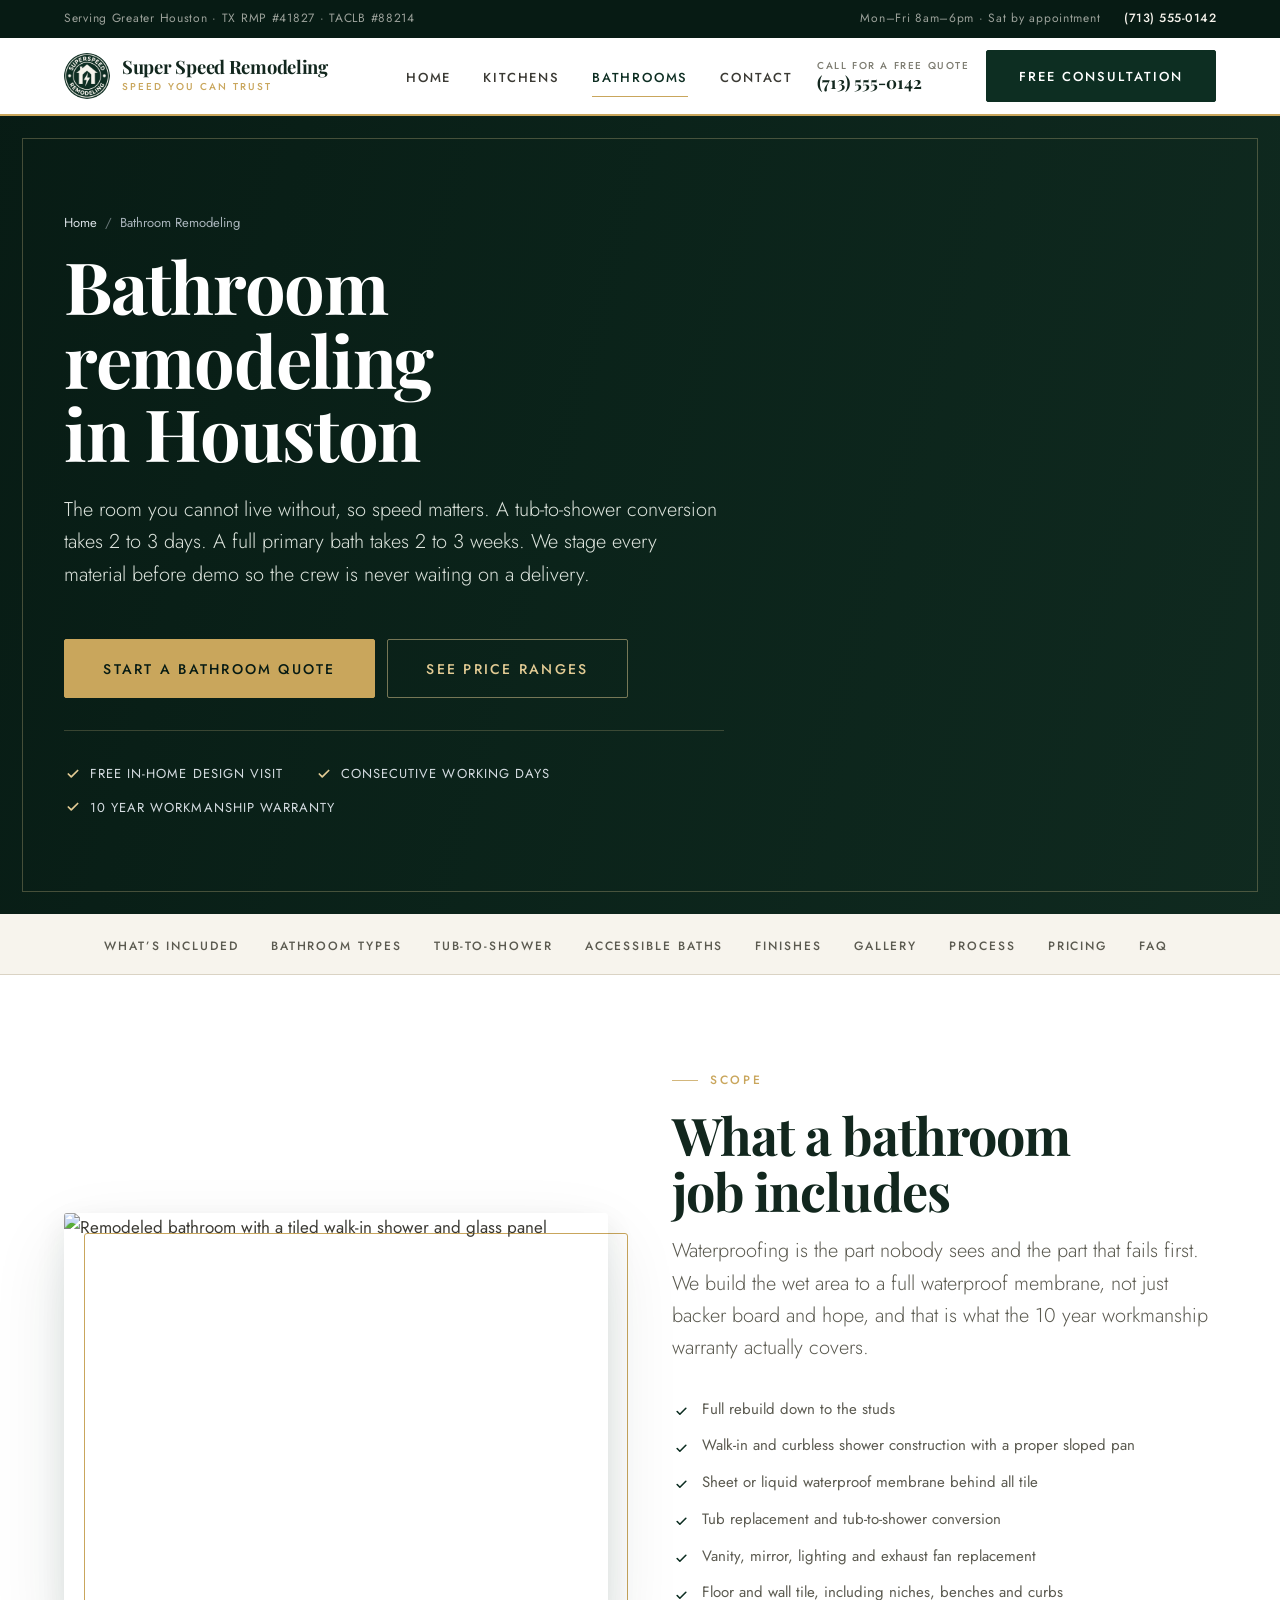
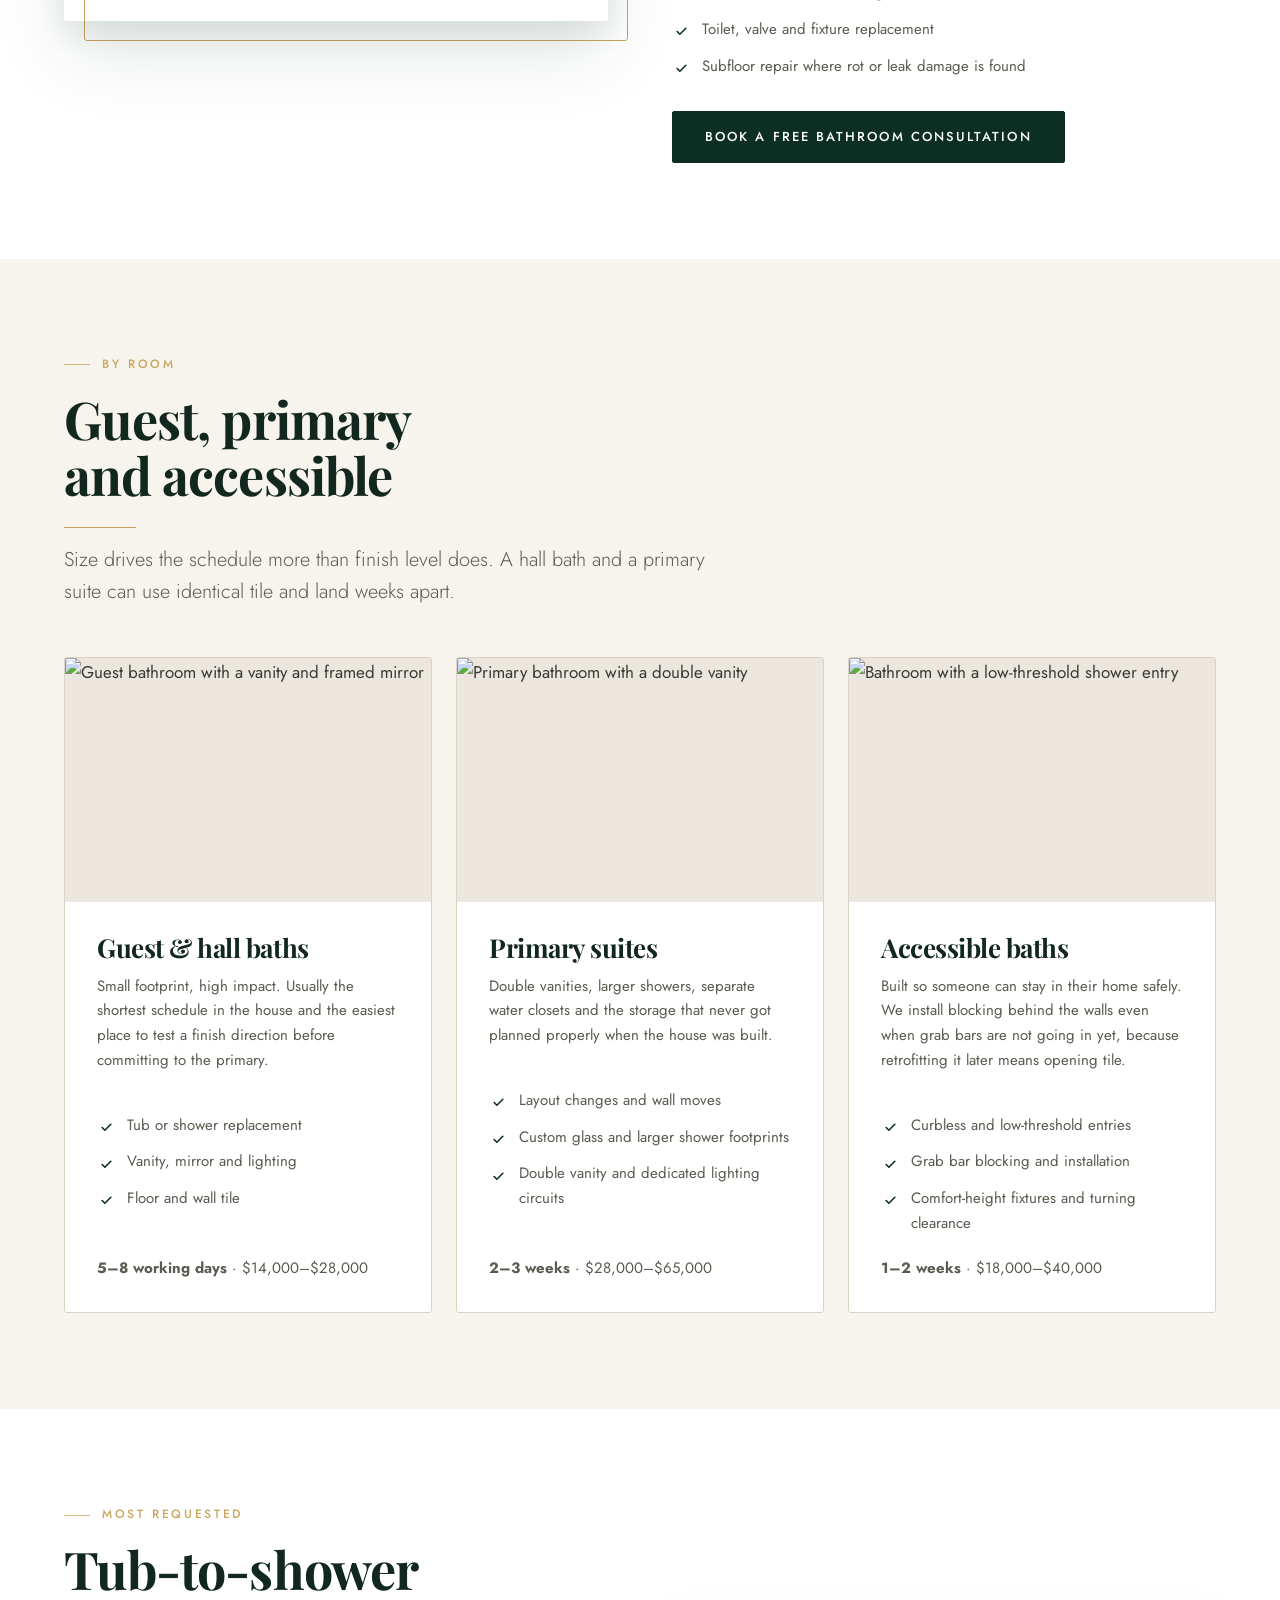
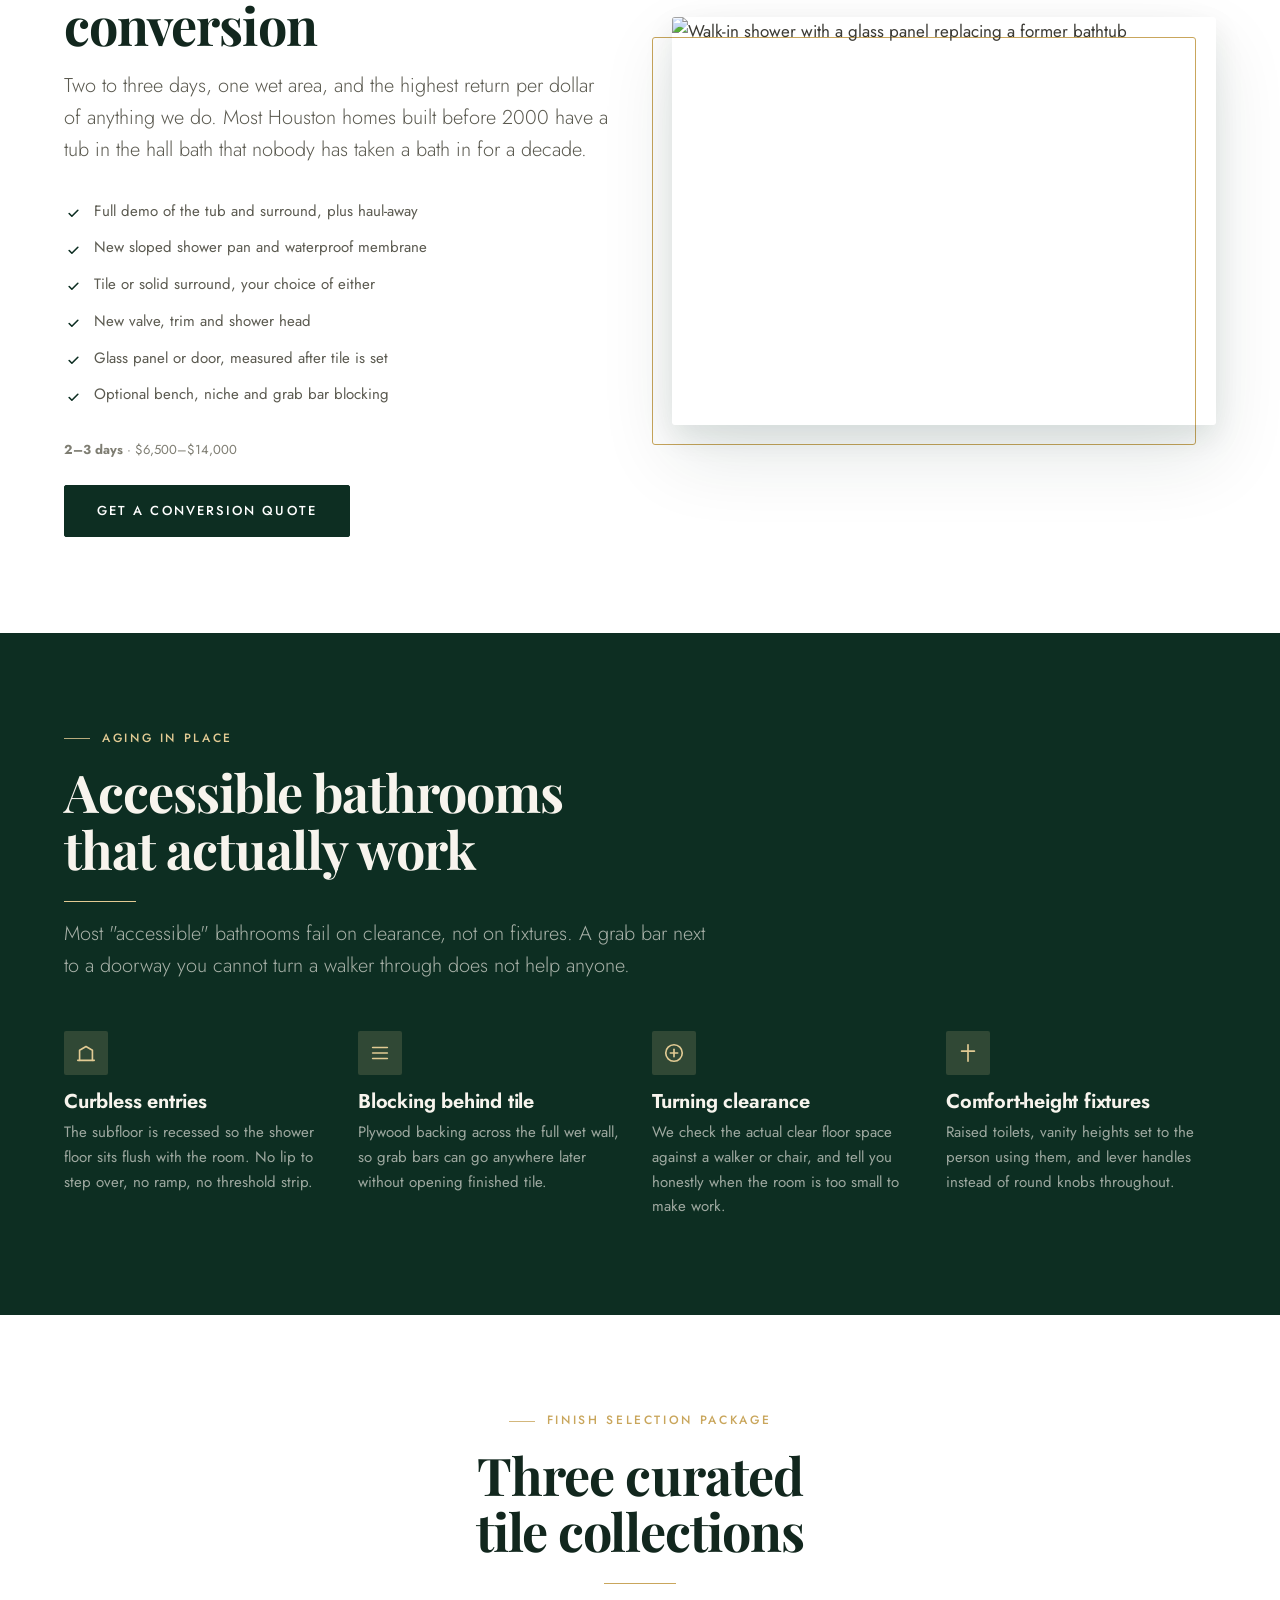
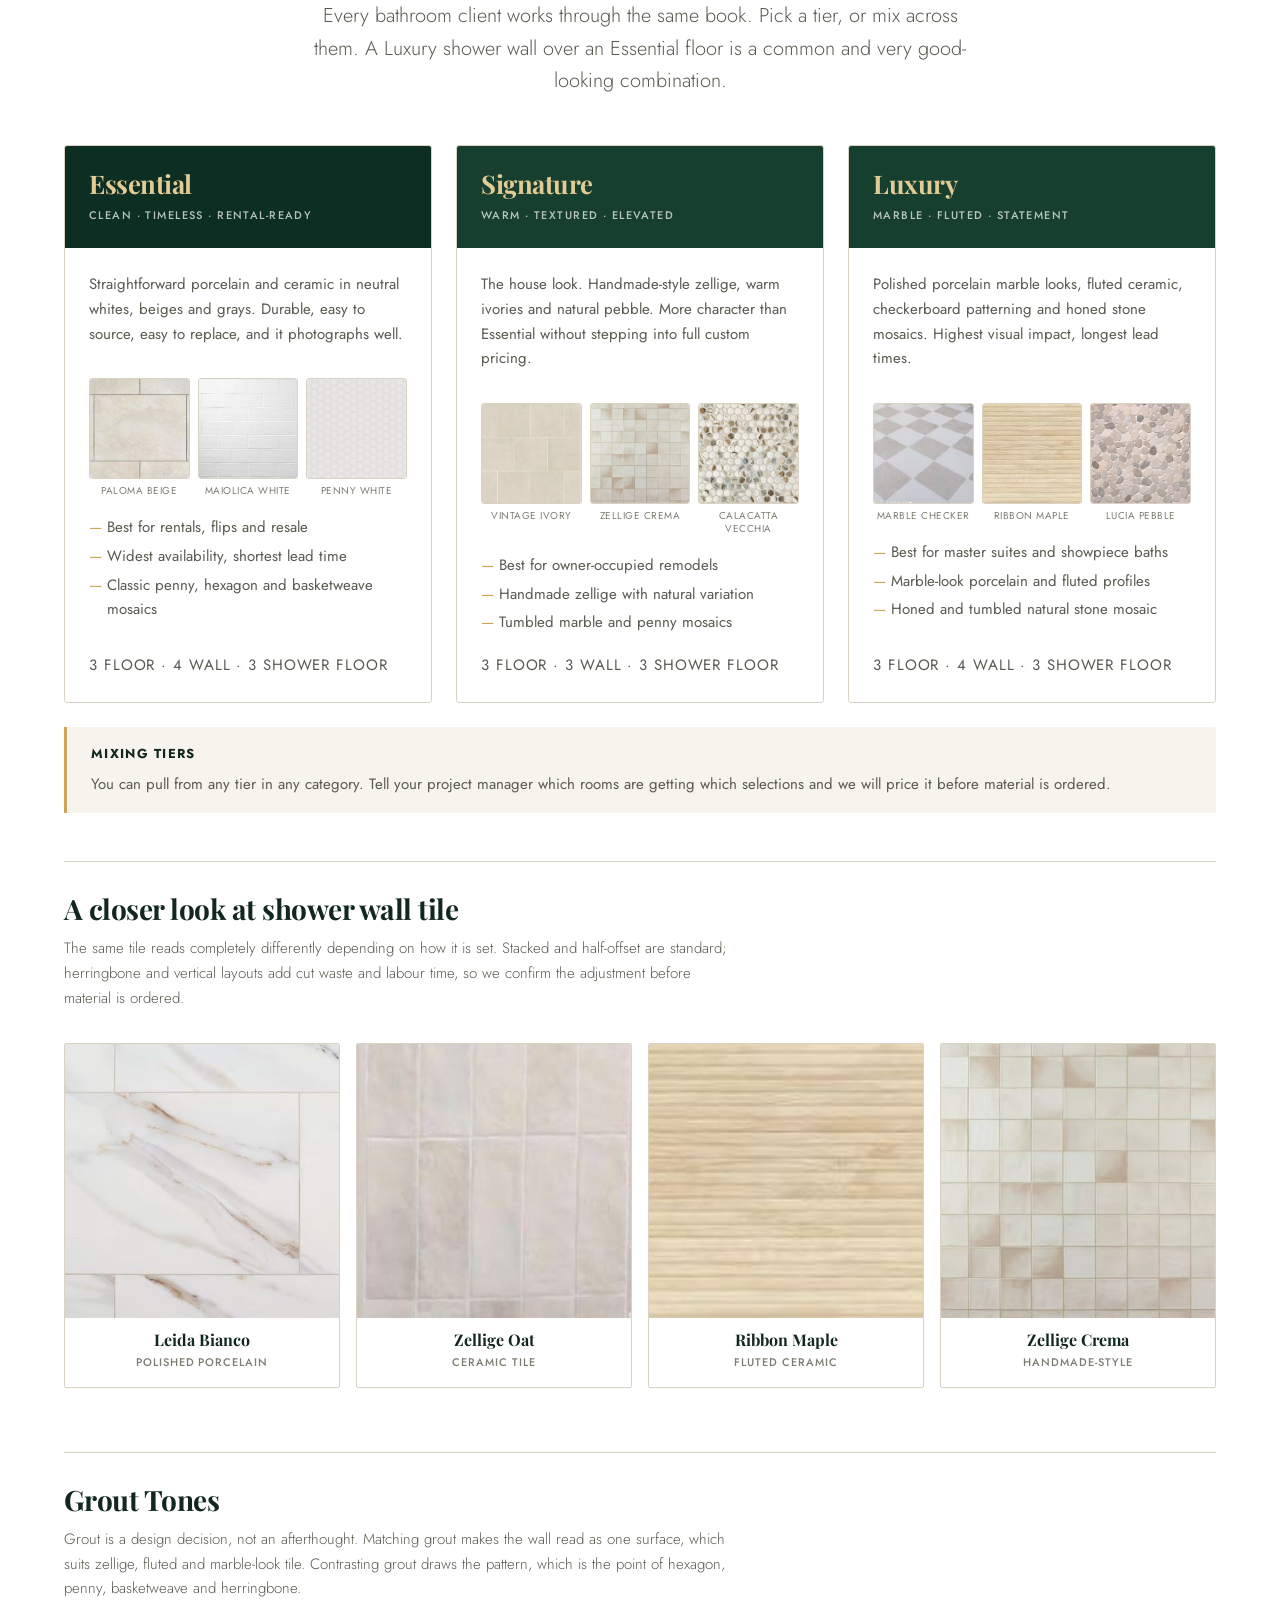
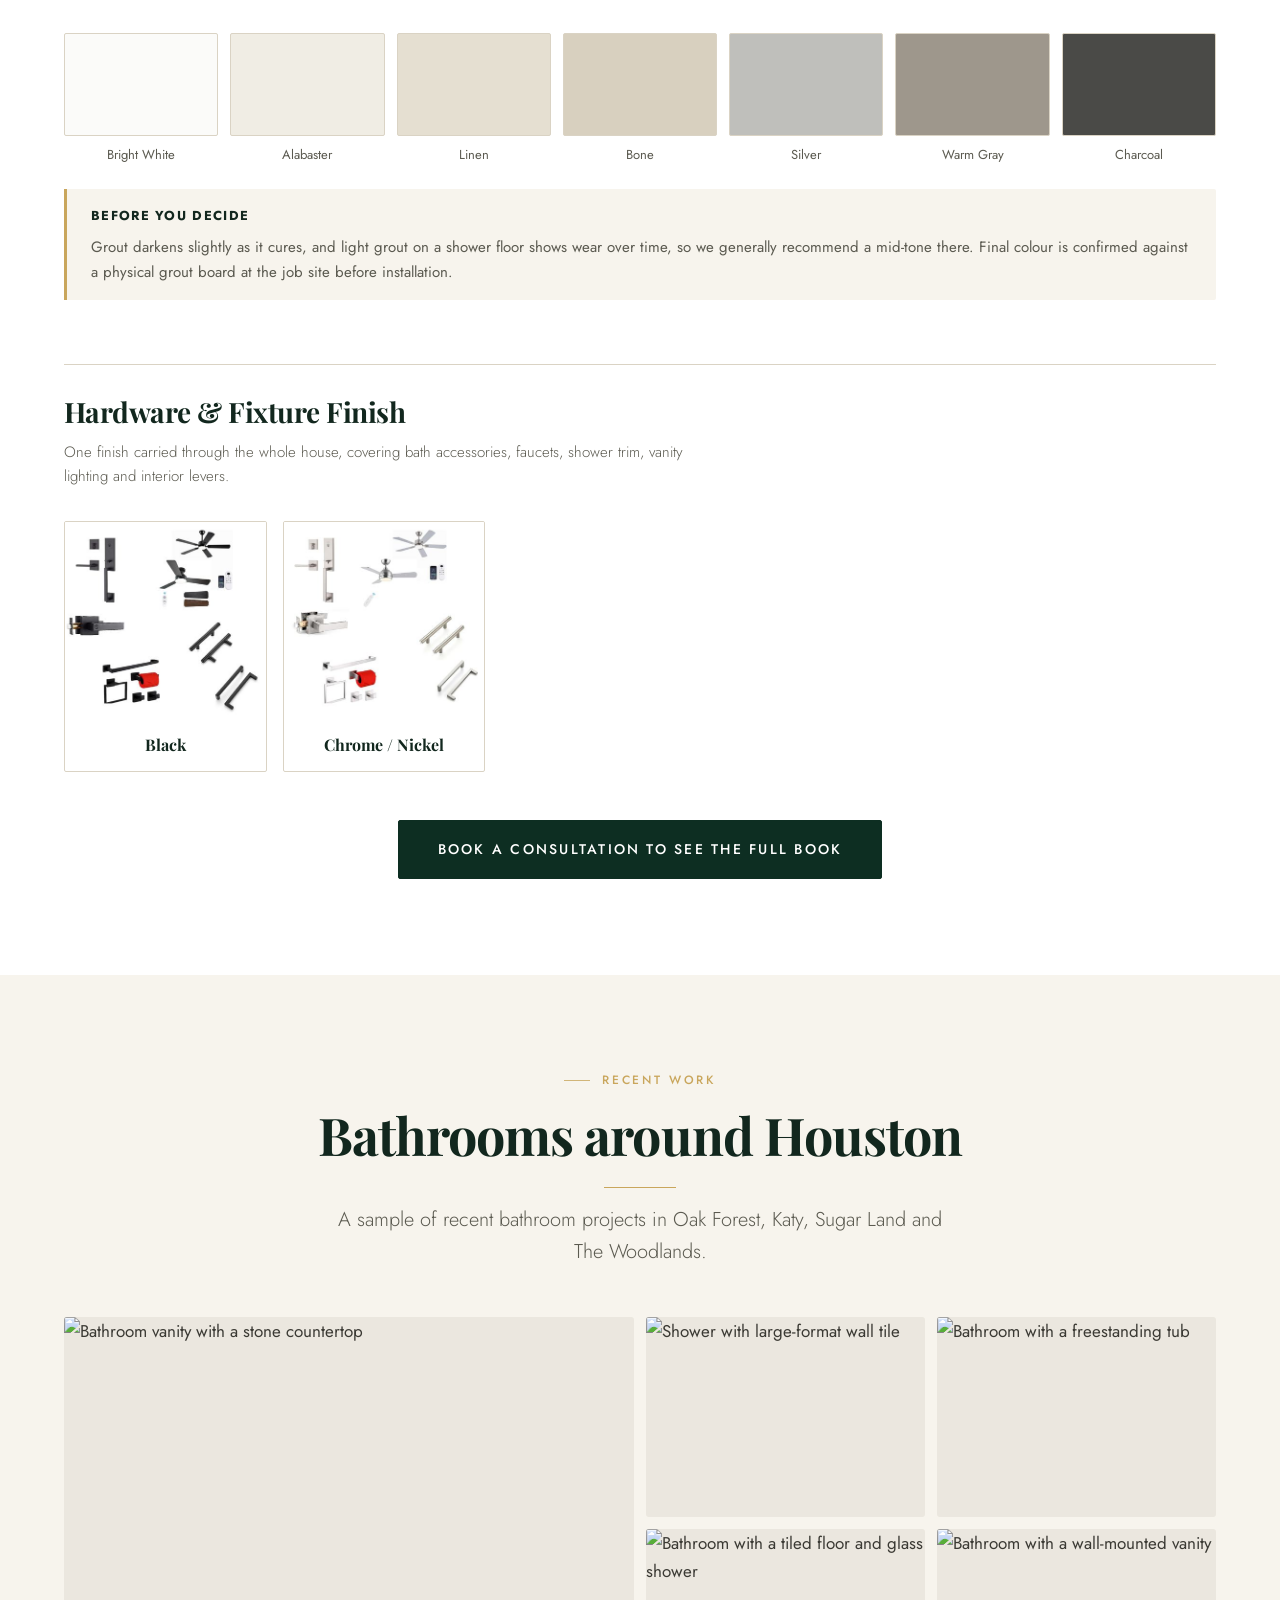
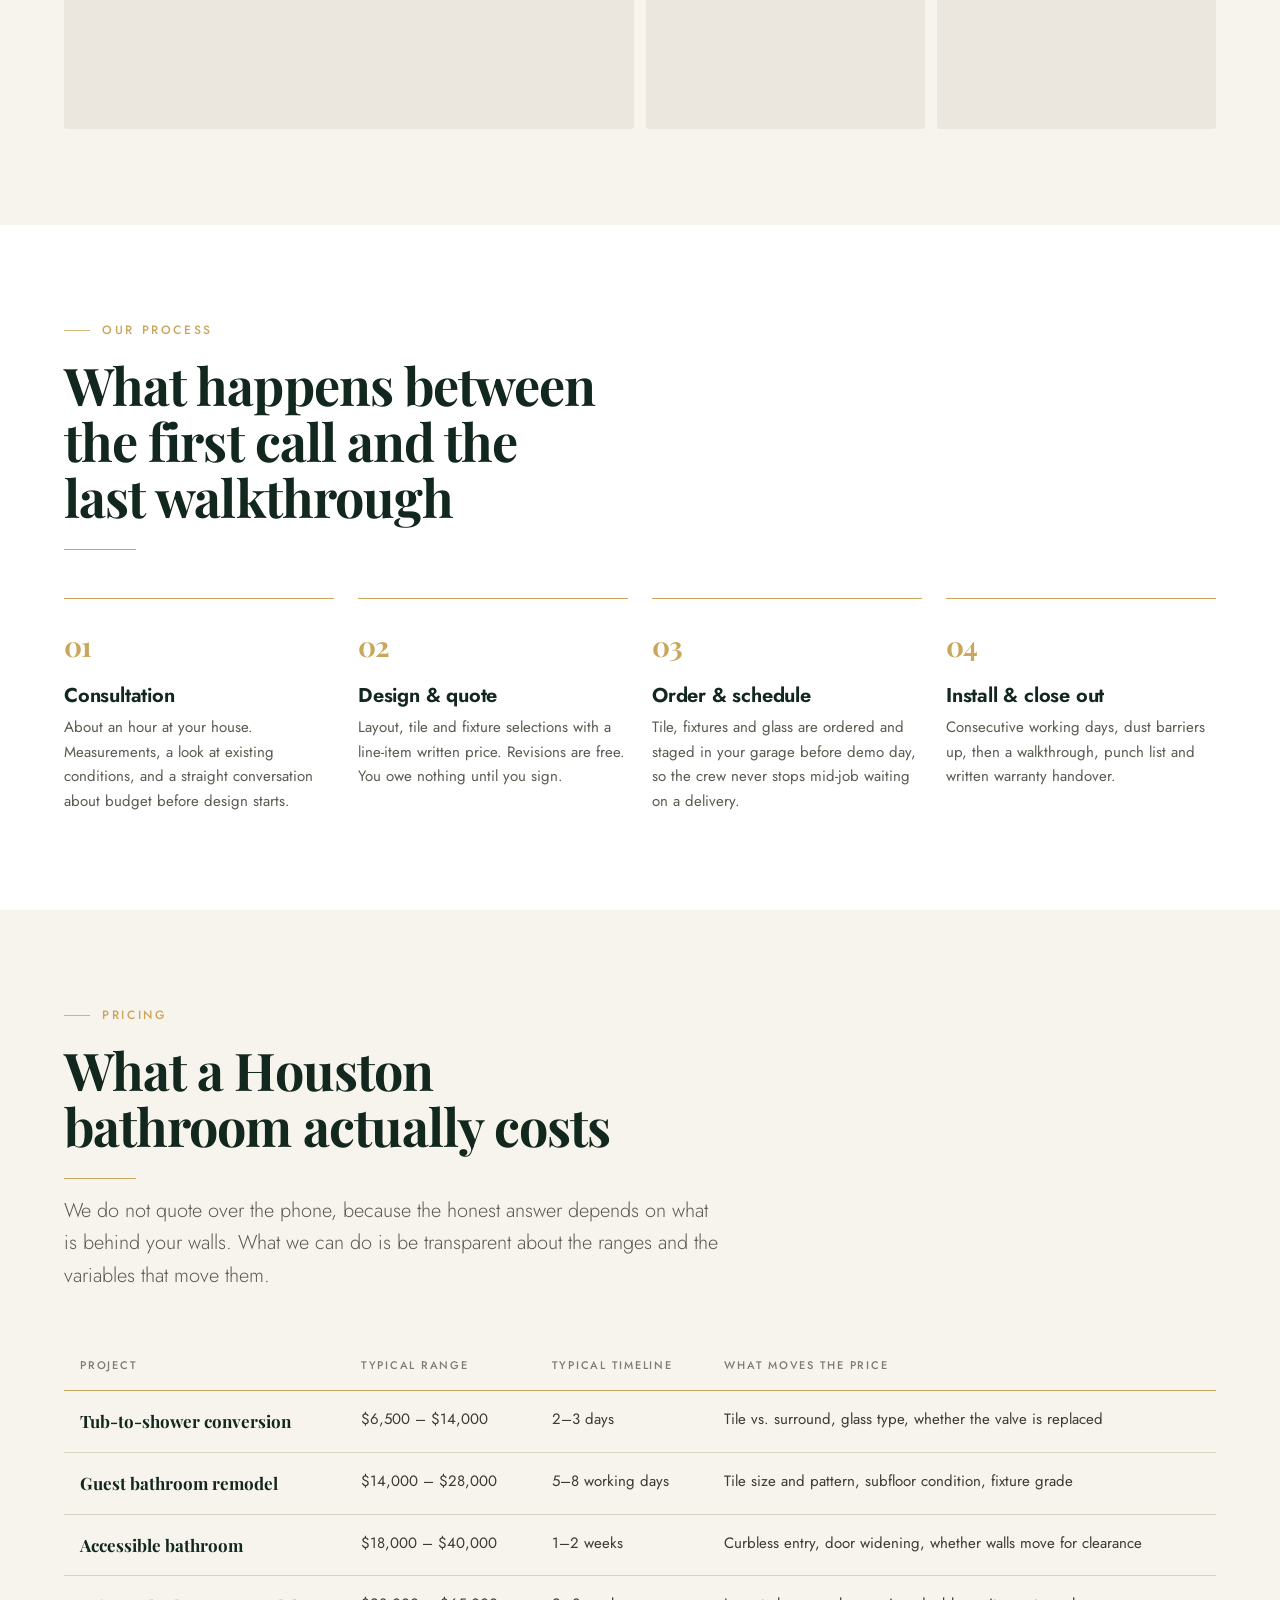
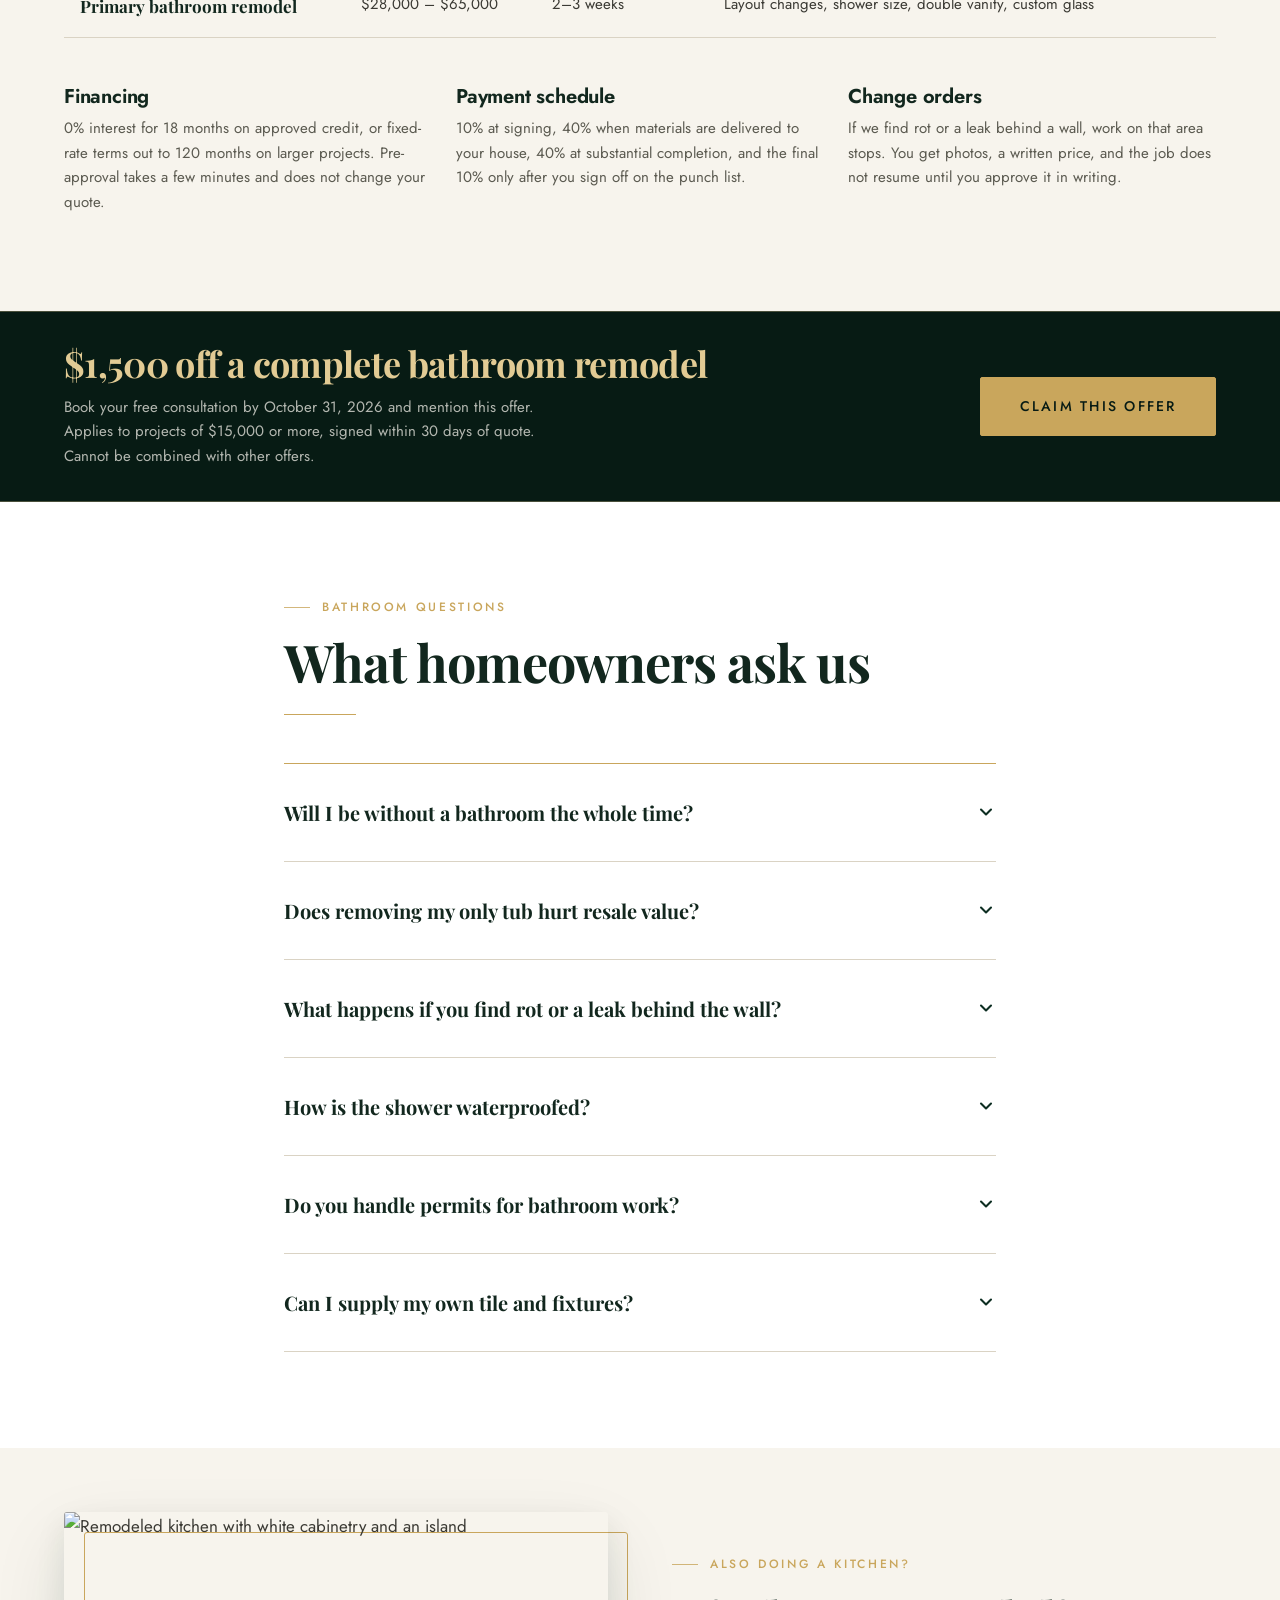
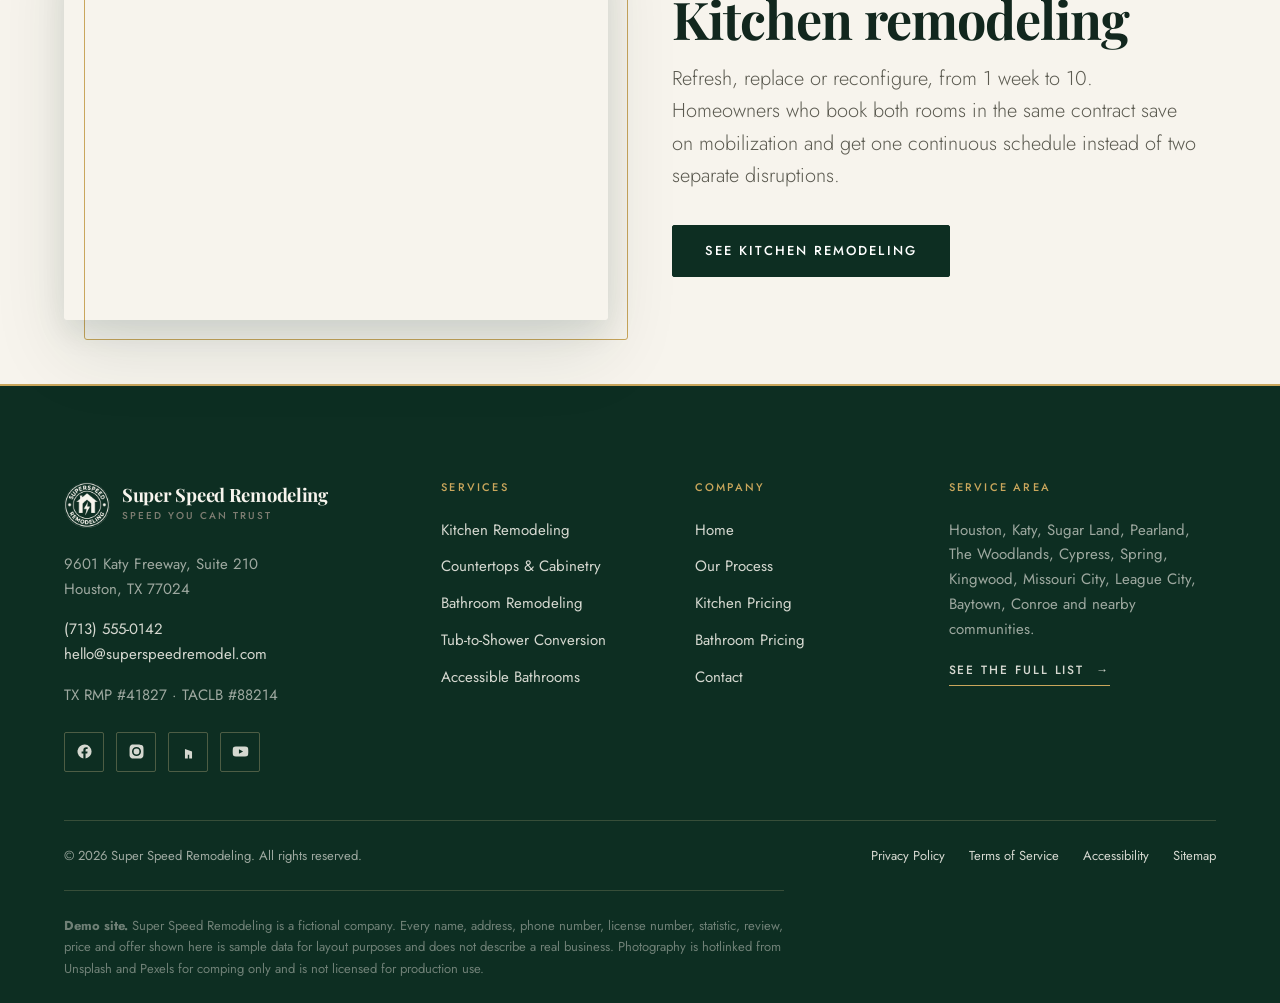
==== bathroom-remodeling.html @ ebf30048 "Add files via upload" ====
<!DOCTYPE html>
<html lang="en">
<head>
<meta charset="utf-8">
<meta name="viewport" content="width=device-width, initial-scale=1">
<title>Bathroom Remodeling in Houston, TX | Super Speed Remodeling</title>
<meta name="description" content="Bathroom remodeling in Greater Houston. Full rebuilds, tub-to-shower conversions and accessible bathrooms. See what is included, typical timelines and real price ranges.">
<link rel="canonical" href="https://www.superspeedremodel.com/bathroom-remodeling.html">

<!-- =============================================================================
     SUPER SPEED REMODELING

     BRAND (from the client's Finish Selection Package PDF)
       Logo    assets/img/logo-mark.png  (504x507, transparent)
       Green   #0D2E22   Cream #F7F4ED   Gold #C9A65C / #E2CB94
       Type    Playfair Display (display) + Jost (UI) - both Google Fonts
       Finish swatches in assets/img/ are extracted from the same PDF.

     STILL SAMPLE DATA - replace before launch:
       address, phone (reserved 555-01XX range), license numbers, stats,
       prices, timelines, promotional offer.
     Interior/lifestyle photos hotlink to Unsplash/Pexels for comping only.

     BUILD TARGET: Webflow. Forms will be replaced by GoHighLevel embeds.
     See the "GHL SWAP POINT" comments around each <form> element.
============================================================================= -->

<meta property="og:type" content="website">
<meta property="og:title" content="Bathroom Remodeling in Houston, TX">
<meta property="og:description" content="Full rebuilds, tub-to-shower conversions and accessible bathrooms.">
<meta property="og:url" content="https://www.superspeedremodel.com/bathroom-remodeling.html">

<link rel="preconnect" href="https://fonts.googleapis.com">
<link rel="preconnect" href="https://fonts.gstatic.com" crossorigin>
<link href="https://fonts.googleapis.com/css2?family=Playfair+Display:wght@500;600;700;800&family=Jost:wght@300;400;500;600&display=swap" rel="stylesheet">
<link rel="stylesheet" href="assets/css/styles.css">
</head>
<body>
<a class="skip-link" href="#main">Skip to main content</a>

<div class="utility">
  <div class="wrap">
    <span>Serving Greater Houston<span class="utility__license"> &middot; TX RMP #41827 &middot; TACLB #88214</span></span>
    <div class="utility__meta">
      <span>Mon&ndash;Fri 8am&ndash;6pm &middot; Sat by appointment</span>
      <a href="tel:+17135550142">(713) 555-0142</a>
    </div>
  </div>
</div>

<header class="header" id="siteHeader">
  <div class="wrap">
    <a class="brand" href="index.html">
      <img class="brand__mark" src="assets/img/logo-mark.png" alt="" width="46" height="46" aria-hidden="true">
      <span>
        <span class="brand__name">Super Speed Remodeling</span>
        <span class="brand__tag">Speed You Can Trust</span>
      </span>
    </a>

    <nav class="nav" id="primaryNav" aria-label="Primary">
      <ul>
        <li><a href="index.html">Home</a></li>
        <li><a href="kitchen-remodeling.html">Kitchens</a></li>
        <li><a href="bathroom-remodeling.html" aria-current="page">Bathrooms</a></li>
        <li><a href="contact.html">Contact</a></li>
      </ul>
      <div class="nav__mobile-cta">
        <a class="btn btn--block" href="contact.html">Book Free Consultation</a>
        <a class="btn btn--ghost btn--block" href="tel:+17135550142">Call (713) 555-0142</a>
      </div>
    </nav>

    <div class="header__cta">
      <a class="header__phone" href="tel:+17135550142">
        <small>Call for a free quote</small>
        <strong>(713) 555-0142</strong>
      </a>
      <a class="btn" href="contact.html">Free Consultation</a>
    </div>

    <button class="nav-toggle" id="navToggle" type="button" aria-expanded="false" aria-controls="primaryNav">
      <span></span><span></span><span></span>
      <span class="visually-hidden">Toggle navigation</span>
    </button>
  </div>
</header>

<main id="main">

  <!-- ===== Hero ===== -->
  <section class="hero hero--page">
    <img class="hero__bg" src="https://images.pexels.com/photos/7031840/pexels-photo-7031840.jpeg?auto=compress&amp;cs=tinysrgb&amp;w=1900" alt="" aria-hidden="true" fetchpriority="high">
    <div class="hero__frame" aria-hidden="true"></div>
    <div class="wrap">
      <div class="hero__inner">
        <nav class="breadcrumb" aria-label="Breadcrumb">
          <a href="index.html">Home</a><span>/</span>Bathroom Remodeling
        </nav>
        <h1>Bathroom remodeling in Houston</h1>
        <p class="hero__sub">The room you cannot live without, so speed matters. A tub-to-shower conversion takes 2 to 3 days. A full primary bath takes 2 to 3 weeks. We stage every material before demo so the crew is never waiting on a delivery.</p>
        <div class="btn-row">
          <a class="btn btn--lg" href="contact.html">Start a Bathroom Quote</a>
          <a class="btn btn--lg btn--onDark" href="#pricing">See Price Ranges</a>
        </div>
        <ul class="hero__ticks">
          <li>Free in-home design visit</li>
          <li>Consecutive working days</li>
          <li>10 year workmanship warranty</li>
        </ul>
      </div>
    </div>
  </section>

  <!-- ===== Jump nav ===== -->
  <nav class="jumpnav" aria-label="On this page">
    <div class="wrap">
      <ul>
        <li><a href="#included">What&rsquo;s Included</a></li>
        <li><a href="#types">Bathroom Types</a></li>
        <li><a href="#specialty">Tub-to-Shower</a></li>
        <li><a href="#accessible">Accessible Baths</a></li>
        <li><a href="#finishes">Finishes</a></li>
        <li><a href="#gallery">Gallery</a></li>
        <li><a href="#process">Process</a></li>
        <li><a href="#pricing">Pricing</a></li>
        <li><a href="#faq">FAQ</a></li>
      </ul>
    </div>
  </nav>

  <!-- ===== What's included ===== -->
  <section class="section" id="included">
    <div class="wrap">
      <div class="split">
        <div class="split__media" data-reveal>
          <img src="https://images.pexels.com/photos/7005268/pexels-photo-7005268.jpeg?auto=compress&amp;cs=tinysrgb&amp;w=1000" alt="Remodeled bathroom with a tiled walk-in shower and glass panel" loading="lazy">
        </div>
        <div>
          <p class="eyebrow">Scope</p>
          <h2>What a bathroom job includes</h2>
          <p class="lede">Waterproofing is the part nobody sees and the part that fails first. We build the wet area to a full waterproof membrane, not just backer board and hope, and that is what the 10 year workmanship warranty actually covers.</p>
          <ul class="checklist mt-6">
            <li>Full rebuild down to the studs</li>
            <li>Walk-in and curbless shower construction with a proper sloped pan</li>
            <li>Sheet or liquid waterproof membrane behind all tile</li>
            <li>Tub replacement and tub-to-shower conversion</li>
            <li>Vanity, mirror, lighting and exhaust fan replacement</li>
            <li>Floor and wall tile, including niches, benches and curbs</li>
            <li>Toilet, valve and fixture replacement</li>
            <li>Subfloor repair where rot or leak damage is found</li>
          </ul>
          <p class="mt-6"><a class="btn" href="contact.html">Book a Free Bathroom Consultation</a></p>
        </div>
      </div>
    </div>
  </section>

  <!-- ===== Bathroom types ===== -->
  <section class="section section--cream" id="types">
    <div class="wrap">
      <div class="section-head" data-reveal>
        <p class="eyebrow">By room</p>
        <h2>Guest, primary and accessible</h2>
        <p class="lede">Size drives the schedule more than finish level does. A hall bath and a primary suite can use identical tile and land weeks apart.</p>
      </div>

      <div class="grid grid--3">
        <article class="card" data-reveal>
          <div class="card__media">
            <img src="https://images.pexels.com/photos/6903210/pexels-photo-6903210.jpeg?auto=compress&amp;cs=tinysrgb&amp;w=700" alt="Guest bathroom with a vanity and framed mirror" loading="lazy">
          </div>
          <div class="card__body">
            <h3>Guest &amp; hall baths</h3>
            <p>Small footprint, high impact. Usually the shortest schedule in the house and the easiest place to test a finish direction before committing to the primary.</p>
            <ul class="checklist mt-5">
              <li>Tub or shower replacement</li>
              <li>Vanity, mirror and lighting</li>
              <li>Floor and wall tile</li>
            </ul>
            <p class="form-note" style="margin-top:auto;padding-top:1.25rem;"><strong>5&ndash;8 working days</strong> &middot; $14,000&ndash;$28,000</p>
          </div>
        </article>

        <article class="card" data-reveal>
          <div class="card__media">
            <img src="https://images.pexels.com/photos/6890406/pexels-photo-6890406.jpeg?auto=compress&amp;cs=tinysrgb&amp;w=700" alt="Primary bathroom with a double vanity" loading="lazy">
          </div>
          <div class="card__body">
            <h3>Primary suites</h3>
            <p>Double vanities, larger showers, separate water closets and the storage that never got planned properly when the house was built.</p>
            <ul class="checklist mt-5">
              <li>Layout changes and wall moves</li>
              <li>Custom glass and larger shower footprints</li>
              <li>Double vanity and dedicated lighting circuits</li>
            </ul>
            <p class="form-note" style="margin-top:auto;padding-top:1.25rem;"><strong>2&ndash;3 weeks</strong> &middot; $28,000&ndash;$65,000</p>
          </div>
        </article>

        <article class="card" data-reveal>
          <div class="card__media">
            <img src="https://images.pexels.com/photos/7045849/pexels-photo-7045849.jpeg?auto=compress&amp;cs=tinysrgb&amp;w=700" alt="Bathroom with a low-threshold shower entry" loading="lazy">
          </div>
          <div class="card__body">
            <h3>Accessible baths</h3>
            <p>Built so someone can stay in their home safely. We install blocking behind the walls even when grab bars are not going in yet, because retrofitting it later means opening tile.</p>
            <ul class="checklist mt-5">
              <li>Curbless and low-threshold entries</li>
              <li>Grab bar blocking and installation</li>
              <li>Comfort-height fixtures and turning clearance</li>
            </ul>
            <p class="form-note" style="margin-top:auto;padding-top:1.25rem;"><strong>1&ndash;2 weeks</strong> &middot; $18,000&ndash;$40,000</p>
          </div>
        </article>
      </div>
    </div>
  </section>

  <!-- ===== Tub-to-shower ===== -->
  <section class="section" id="specialty">
    <div class="wrap">
      <div class="split split--media-right">
        <div class="split__media" data-reveal>
          <img src="https://images.pexels.com/photos/6957081/pexels-photo-6957081.jpeg?auto=compress&amp;cs=tinysrgb&amp;w=1000" alt="Walk-in shower with a glass panel replacing a former bathtub" loading="lazy">
        </div>
        <div>
          <p class="eyebrow">Most requested</p>
          <h2>Tub-to-shower conversion</h2>
          <p class="lede">Two to three days, one wet area, and the highest return per dollar of anything we do. Most Houston homes built before 2000 have a tub in the hall bath that nobody has taken a bath in for a decade.</p>
          <ul class="checklist mt-6">
            <li>Full demo of the tub and surround, plus haul-away</li>
            <li>New sloped shower pan and waterproof membrane</li>
            <li>Tile or solid surround, your choice of either</li>
            <li>New valve, trim and shower head</li>
            <li>Glass panel or door, measured after tile is set</li>
            <li>Optional bench, niche and grab bar blocking</li>
          </ul>
          <p class="form-note mt-6"><strong>2&ndash;3 days</strong> &middot; $6,500&ndash;$14,000</p>
          <p class="mt-5"><a class="btn" href="contact.html">Get a Conversion Quote</a></p>
        </div>
      </div>
    </div>
  </section>

  <!-- ===== Accessible ===== -->
  <section class="section section--dark" id="accessible">
    <div class="wrap">
      <div class="section-head" data-reveal>
        <p class="eyebrow eyebrow--light">Aging in place</p>
        <h2>Accessible bathrooms that actually work</h2>
        <p class="lede">Most "accessible" bathrooms fail on clearance, not on fixtures. A grab bar next to a doorway you cannot turn a walker through does not help anyone.</p>
      </div>

      <div class="grid grid--4">
        <div class="value" data-reveal>
          <div class="value__icon" aria-hidden="true">
            <svg width="22" height="22" viewBox="0 0 24 24" fill="none" stroke="currentColor" stroke-width="1.8" stroke-linecap="round" stroke-linejoin="round"><path d="M3 20h18"/><path d="M5 20V9l7-4 7 4v11"/></svg>
          </div>
          <h4>Curbless entries</h4>
          <p>The subfloor is recessed so the shower floor sits flush with the room. No lip to step over, no ramp, no threshold strip.</p>
        </div>
        <div class="value" data-reveal>
          <div class="value__icon" aria-hidden="true">
            <svg width="22" height="22" viewBox="0 0 24 24" fill="none" stroke="currentColor" stroke-width="1.8" stroke-linecap="round" stroke-linejoin="round"><path d="M4 6h16"/><path d="M4 12h16"/><path d="M4 18h16"/></svg>
          </div>
          <h4>Blocking behind tile</h4>
          <p>Plywood backing across the full wet wall, so grab bars can go anywhere later without opening finished tile.</p>
        </div>
        <div class="value" data-reveal>
          <div class="value__icon" aria-hidden="true">
            <svg width="22" height="22" viewBox="0 0 24 24" fill="none" stroke="currentColor" stroke-width="1.8" stroke-linecap="round" stroke-linejoin="round"><circle cx="12" cy="12" r="9"/><path d="M12 8v8"/><path d="M8 12h8"/></svg>
          </div>
          <h4>Turning clearance</h4>
          <p>We check the actual clear floor space against a walker or chair, and tell you honestly when the room is too small to make work.</p>
        </div>
        <div class="value" data-reveal>
          <div class="value__icon" aria-hidden="true">
            <svg width="22" height="22" viewBox="0 0 24 24" fill="none" stroke="currentColor" stroke-width="1.8" stroke-linecap="round" stroke-linejoin="round"><path d="M12 3v18"/><path d="M5 10h14"/></svg>
          </div>
          <h4>Comfort-height fixtures</h4>
          <p>Raised toilets, vanity heights set to the person using them, and lever handles instead of round knobs throughout.</p>
        </div>
      </div>
    </div>
  </section>

  <!-- ===== Finish selections (from the Selection Package) ===== -->
  <section class="section" id="finishes">
    <div class="wrap">
      <div class="section-head section-head--center" data-reveal>
        <p class="eyebrow">Finish Selection Package</p>
        <h2>Three curated tile collections</h2>
        <p class="lede">Every bathroom client works through the same book. Pick a tier, or mix across them. A Luxury shower wall over an Essential floor is a common and very good-looking combination.</p>
      </div>

      <div class="tiers" data-reveal>
        <article class="tier tier--essential">
          <div class="tier__head">
            <h3>Essential</h3>
            <p class="tier__tags">Clean &middot; Timeless &middot; Rental-ready</p>
          </div>
          <div class="tier__body">
            <p>Straightforward porcelain and ceramic in neutral whites, beiges and grays. Durable, easy to source, easy to replace, and it photographs well.</p>
            <div class="tier__swatches">
              <figure><img src="assets/img/ess-floor-paloma-beige.jpg" alt="Paloma Beige matte porcelain floor tile" loading="lazy"><figcaption>Paloma Beige</figcaption></figure>
              <figure><img src="assets/img/ess-wall-maiolica-white.jpg" alt="Maiolica White ceramic wall tile" loading="lazy"><figcaption>Maiolica White</figcaption></figure>
              <figure><img src="assets/img/ess-showerfloor-penny-white.jpg" alt="Penny White porcelain mosaic" loading="lazy"><figcaption>Penny White</figcaption></figure>
            </div>
            <ul class="tier__list">
              <li>Best for rentals, flips and resale</li>
              <li>Widest availability, shortest lead time</li>
              <li>Classic penny, hexagon and basketweave mosaics</li>
            </ul>
            <p class="tier__foot">3 floor &middot; 4 wall &middot; 3 shower floor</p>
          </div>
        </article>

        <article class="tier tier--signature">
          <div class="tier__head">
            <h3>Signature</h3>
            <p class="tier__tags">Warm &middot; Textured &middot; Elevated</p>
          </div>
          <div class="tier__body">
            <p>The house look. Handmade-style zellige, warm ivories and natural pebble. More character than Essential without stepping into full custom pricing.</p>
            <div class="tier__swatches">
              <figure><img src="assets/img/sig-floor-vintage-ivory.jpg" alt="Vintage Ivory matte porcelain floor tile" loading="lazy"><figcaption>Vintage Ivory</figcaption></figure>
              <figure><img src="assets/img/sig-wall-zellige-crema.jpg" alt="Zellige Crema handmade-style ceramic wall tile" loading="lazy"><figcaption>Zellige Crema</figcaption></figure>
              <figure><img src="assets/img/sig-showerfloor-calacatta-vecchia.jpg" alt="Calacatta Vecchia ceramic penny mosaic" loading="lazy"><figcaption>Calacatta Vecchia</figcaption></figure>
            </div>
            <ul class="tier__list">
              <li>Best for owner-occupied remodels</li>
              <li>Handmade zellige with natural variation</li>
              <li>Tumbled marble and penny mosaics</li>
            </ul>
            <p class="tier__foot">3 floor &middot; 3 wall &middot; 3 shower floor</p>
          </div>
        </article>

        <article class="tier tier--luxury">
          <div class="tier__head">
            <h3>Luxury</h3>
            <p class="tier__tags">Marble &middot; Fluted &middot; Statement</p>
          </div>
          <div class="tier__body">
            <p>Polished porcelain marble looks, fluted ceramic, checkerboard patterning and honed stone mosaics. Highest visual impact, longest lead times.</p>
            <div class="tier__swatches">
              <figure><img src="assets/img/lux-floor-marble-checker.jpg" alt="Marble Checker patterned floor tile" loading="lazy"><figcaption>Marble Checker</figcaption></figure>
              <figure><img src="assets/img/lux-wall-ribbon-maple.jpg" alt="Ribbon Maple fluted ceramic wall tile" loading="lazy"><figcaption>Ribbon Maple</figcaption></figure>
              <figure><img src="assets/img/lux-showerfloor-lucia-pebble.jpg" alt="Lucia Pebble tumbled marble mosaic" loading="lazy"><figcaption>Lucia Pebble</figcaption></figure>
            </div>
            <ul class="tier__list">
              <li>Best for master suites and showpiece baths</li>
              <li>Marble-look porcelain and fluted profiles</li>
              <li>Honed and tumbled natural stone mosaic</li>
            </ul>
            <p class="tier__foot">3 floor &middot; 4 wall &middot; 3 shower floor</p>
          </div>
        </article>
      </div>

      <p class="callout" data-reveal><strong>Mixing tiers</strong> You can pull from any tier in any category. Tell your project manager which rooms are getting which selections and we will price it before material is ordered.</p>

      <!-- More wall options -->
      <h3 class="finish-head" data-reveal>A closer look at shower wall tile</h3>
      <p class="finish-note" data-reveal>The same tile reads completely differently depending on how it is set. Stacked and half-offset are standard; herringbone and vertical layouts add cut waste and labour time, so we confirm the adjustment before material is ordered.</p>
      <div class="swatches swatches--4" data-reveal>
        <figure class="swatch"><img src="assets/img/lux-wall-leida-bianco.jpg" alt="Leida Bianco polished porcelain" loading="lazy"><figcaption><span class="swatch__name">Leida Bianco</span><span class="swatch__meta">Polished porcelain</span></figcaption></figure>
        <figure class="swatch"><img src="assets/img/lux-wall-zellige-oat.jpg" alt="Zellige Oat ceramic tile" loading="lazy"><figcaption><span class="swatch__name">Zellige Oat</span><span class="swatch__meta">Ceramic tile</span></figcaption></figure>
        <figure class="swatch"><img src="assets/img/lux-wall-ribbon-maple.jpg" alt="Ribbon Maple fluted ceramic" loading="lazy"><figcaption><span class="swatch__name">Ribbon Maple</span><span class="swatch__meta">Fluted ceramic</span></figcaption></figure>
        <figure class="swatch"><img src="assets/img/sig-wall-zellige-crema.jpg" alt="Zellige Crema handmade-style ceramic" loading="lazy"><figcaption><span class="swatch__name">Zellige Crema</span><span class="swatch__meta">Handmade-style</span></figcaption></figure>
      </div>

      <!-- Grout -->
      <h3 class="finish-head" data-reveal>Grout Tones</h3>
      <p class="finish-note" data-reveal>Grout is a design decision, not an afterthought. Matching grout makes the wall read as one surface, which suits zellige, fluted and marble-look tile. Contrasting grout draws the pattern, which is the point of hexagon, penny, basketweave and herringbone.</p>
      <div class="chips" data-reveal>
        <figure class="chip"><span class="chip__swatch" style="background:#FBFBF9"></span><figcaption>Bright White</figcaption></figure>
        <figure class="chip"><span class="chip__swatch" style="background:#F0EDE4"></span><figcaption>Alabaster</figcaption></figure>
        <figure class="chip"><span class="chip__swatch" style="background:#E5DFD1"></span><figcaption>Linen</figcaption></figure>
        <figure class="chip"><span class="chip__swatch" style="background:#D8D0BF"></span><figcaption>Bone</figcaption></figure>
        <figure class="chip"><span class="chip__swatch" style="background:#BFBFBB"></span><figcaption>Silver</figcaption></figure>
        <figure class="chip"><span class="chip__swatch" style="background:#9E978C"></span><figcaption>Warm Gray</figcaption></figure>
        <figure class="chip"><span class="chip__swatch" style="background:#4A4A47"></span><figcaption>Charcoal</figcaption></figure>
      </div>
      <p class="callout" data-reveal><strong>Before you decide</strong> Grout darkens slightly as it cures, and light grout on a shower floor shows wear over time, so we generally recommend a mid-tone there. Final colour is confirmed against a physical grout board at the job site before installation.</p>

      <!-- Hardware -->
      <h3 class="finish-head" data-reveal>Hardware &amp; Fixture Finish</h3>
      <p class="finish-note" data-reveal>One finish carried through the whole house, covering bath accessories, faucets, shower trim, vanity lighting and interior levers.</p>
      <div class="swatches swatches--3" data-reveal style="max-width:640px;">
        <figure class="swatch"><img src="assets/img/hw-black.jpg" alt="Black hardware finish" loading="lazy"><figcaption><span class="swatch__name">Black</span></figcaption></figure>
        <figure class="swatch"><img src="assets/img/hw-chrome.jpg" alt="Chrome and brushed nickel hardware finish" loading="lazy"><figcaption><span class="swatch__name">Chrome / Nickel</span></figcaption></figure>
      </div>

      <p class="text-center mt-6" style="margin-top:3rem;" data-reveal><a class="btn btn--lg" href="contact.html">Book a Consultation to See the Full Book</a></p>
    </div>
  </section>

  <!-- ===== Gallery ===== -->
  <section class="section section--cream" id="gallery">
    <div class="wrap">
      <div class="section-head section-head--center" data-reveal>
        <p class="eyebrow">Recent work</p>
        <h2>Bathrooms around Houston</h2>
        <p class="lede">A sample of recent bathroom projects in Oak Forest, Katy, Sugar Land and The Woodlands.</p>
      </div>
      <div class="gallery">
        <figure class="gallery__wide gallery__tall">
          <img src="https://images.pexels.com/photos/8082195/pexels-photo-8082195.jpeg?auto=compress&amp;cs=tinysrgb&amp;w=1000" alt="Bathroom vanity with a stone countertop" loading="lazy">
        </figure>
        <figure>
          <img src="https://images.pexels.com/photos/7534282/pexels-photo-7534282.jpeg?auto=compress&amp;cs=tinysrgb&amp;w=700" alt="Shower with large-format wall tile" loading="lazy">
        </figure>
        <figure>
          <img src="https://images.pexels.com/photos/8089092/pexels-photo-8089092.jpeg?auto=compress&amp;cs=tinysrgb&amp;w=700" alt="Bathroom with a freestanding tub" loading="lazy">
        </figure>
        <figure>
          <img src="https://images.pexels.com/photos/6980656/pexels-photo-6980656.jpeg?auto=compress&amp;cs=tinysrgb&amp;w=700" alt="Bathroom with a tiled floor and glass shower" loading="lazy">
        </figure>
        <figure>
          <img src="https://images.pexels.com/photos/6636254/pexels-photo-6636254.jpeg?auto=compress&amp;cs=tinysrgb&amp;w=700" alt="Bathroom with a wall-mounted vanity" loading="lazy">
        </figure>
      </div>
    </div>
  </section>

  <!-- ===== Process ===== -->
  <section class="section" id="process">
    <div class="wrap">
      <div class="section-head" data-reveal>
        <p class="eyebrow">Our process</p>
        <h2>What happens between the first call and the last walkthrough</h2>
      </div>
      <div class="grid grid--4 steps">
        <div class="step" data-reveal>
          <h4>Consultation</h4>
          <p>About an hour at your house. Measurements, a look at existing conditions, and a straight conversation about budget before design starts.</p>
        </div>
        <div class="step" data-reveal>
          <h4>Design &amp; quote</h4>
          <p>Layout, tile and fixture selections with a line-item written price. Revisions are free. You owe nothing until you sign.</p>
        </div>
        <div class="step" data-reveal>
          <h4>Order &amp; schedule</h4>
          <p>Tile, fixtures and glass are ordered and staged in your garage before demo day, so the crew never stops mid-job waiting on a delivery.</p>
        </div>
        <div class="step" data-reveal>
          <h4>Install &amp; close out</h4>
          <p>Consecutive working days, dust barriers up, then a walkthrough, punch list and written warranty handover.</p>
        </div>
      </div>
    </div>
  </section>

  <!-- ===== Pricing ===== -->
  <section class="section section--cream" id="pricing">
    <div class="wrap">
      <div class="section-head" data-reveal>
        <p class="eyebrow">Pricing</p>
        <h2>What a Houston bathroom actually costs</h2>
        <p class="lede">We do not quote over the phone, because the honest answer depends on what is behind your walls. What we can do is be transparent about the ranges and the variables that move them.</p>
      </div>

      <!-- SAMPLE PRICING: these ranges are written for the demo. Replace with your own
           real numbers before launch and review them quarterly. -->

      <div class="table-scroll">
        <table>
          <caption class="visually-hidden">Bathroom project ranges and timelines</caption>
          <thead>
            <tr>
              <th scope="col">Project</th>
              <th scope="col">Typical range</th>
              <th scope="col">Typical timeline</th>
              <th scope="col">What moves the price</th>
            </tr>
          </thead>
          <tbody>
            <tr>
              <td><strong>Tub-to-shower conversion</strong></td>
              <td>$6,500 &ndash; $14,000</td>
              <td>2&ndash;3 days</td>
              <td>Tile vs. surround, glass type, whether the valve is replaced</td>
            </tr>
            <tr>
              <td><strong>Guest bathroom remodel</strong></td>
              <td>$14,000 &ndash; $28,000</td>
              <td>5&ndash;8 working days</td>
              <td>Tile size and pattern, subfloor condition, fixture grade</td>
            </tr>
            <tr>
              <td><strong>Accessible bathroom</strong></td>
              <td>$18,000 &ndash; $40,000</td>
              <td>1&ndash;2 weeks</td>
              <td>Curbless entry, door widening, whether walls move for clearance</td>
            </tr>
            <tr>
              <td><strong>Primary bathroom remodel</strong></td>
              <td>$28,000 &ndash; $65,000</td>
              <td>2&ndash;3 weeks</td>
              <td>Layout changes, shower size, double vanity, custom glass</td>
            </tr>
          </tbody>
        </table>
      </div>

      <div class="grid grid--3" style="margin-top:3rem;">
        <div class="value" data-reveal>
          <h4>Financing</h4>
          <p>0% interest for 18 months on approved credit, or fixed-rate terms out to 120 months on larger projects. Pre-approval takes a few minutes and does not change your quote.</p>
        </div>
        <div class="value" data-reveal>
          <h4>Payment schedule</h4>
          <p>10% at signing, 40% when materials are delivered to your house, 40% at substantial completion, and the final 10% only after you sign off on the punch list.</p>
        </div>
        <div class="value" data-reveal>
          <h4>Change orders</h4>
          <p>If we find rot or a leak behind a wall, work on that area stops. You get photos, a written price, and the job does not resume until you approve it in writing.</p>
        </div>
      </div>
    </div>
  </section>

  <!-- ===== Offer band ===== -->
  <section class="band">
    <div class="wrap">
      <div>
        <h2>$1,500 off a complete bathroom remodel</h2>
        <p>Book your free consultation by October 31, 2026 and mention this offer. Applies to projects of $15,000 or more, signed within 30 days of quote. Cannot be combined with other offers.</p>
      </div>
      <a class="btn btn--lg" href="contact.html">Claim This Offer</a>
    </div>
  </section>

  <!-- ===== FAQ ===== -->
  <section class="section" id="faq">
    <div class="wrap wrap--narrow">
      <div class="section-head" data-reveal>
        <p class="eyebrow">Bathroom questions</p>
        <h2>What homeowners ask us</h2>
      </div>

      <div class="faq">
        <details>
          <summary>Will I be without a bathroom the whole time?</summary>
          <div class="faq__answer">Only that one. If you have a second bathroom you will barely notice the disruption. If this is your only bathroom, tell us at the consultation and we will compress the schedule and sequence it so the toilet is back in service overnight wherever the plumbing allows. Be honest with us about it, because it changes how we plan the job.</div>
        </details>
        <details>
          <summary>Does removing my only tub hurt resale value?</summary>
          <div class="faq__answer">If it is the only tub in the house, yes, it can. Buyers with young children filter for at least one tub. If you have a tub elsewhere, converting a second bathroom to a walk-in shower generally helps rather than hurts. We will say so if we think a conversion is the wrong call for your house.</div>
        </details>
        <details>
          <summary>What happens if you find rot or a leak behind the wall?</summary>
          <div class="faq__answer">This is the most common source of remodeling disputes, so here is exactly how we handle it. Work in that area stops. The project lead photographs what was found and texts it to you the same day. You get a written price for the repair within one business day. Nothing resumes until you approve it in writing. Rotted subfloor around the toilet flange and old galvanized supply lines are what we find most often in Houston homes built before 1985.</div>
        </details>
        <details>
          <summary>How is the shower waterproofed?</summary>
          <div class="faq__answer">A sloped mortar pan and a full sheet or liquid membrane behind every tiled surface in the wet area, flood tested before tile goes on. Cement backer board alone is not waterproofing, despite how often it gets installed that way. The membrane is what our 10 year workmanship warranty is actually backing.</div>
        </details>
        <details>
          <summary>Do you handle permits for bathroom work?</summary>
          <div class="faq__answer">Yes. We pull permits in the City of Houston and in Harris, Fort Bend, Montgomery and Brazoria counties, and we schedule the inspections. Permits are included in your quoted price. A straight fixture swap in the same location usually does not require one. Moving a drain, relocating a wall or adding a circuit does.</div>
        </details>
        <details>
          <summary>Can I supply my own tile and fixtures?</summary>
          <div class="faq__answer">Yes. We will install what you supply, but our 10 year workmanship warranty covers our labor only, not the product. You are responsible for ordering the right quantity, and we build in a 10% overage on tile. An item that arrives damaged or short becomes a schedule delay we cannot control.</div>
        </details>
      </div>
    </div>
  </section>

  <!-- ===== Cross-link ===== -->
  <section class="section section--cream section--tight">
    <div class="wrap">
      <div class="split">
        <div class="split__media" data-reveal>
          <img src="https://images.unsplash.com/photo-1565183928294-7063f23ce0f8?auto=format&amp;fit=crop&amp;w=1000&amp;q=70" alt="Remodeled kitchen with white cabinetry and an island" loading="lazy">
        </div>
        <div>
          <p class="eyebrow">Also doing a kitchen?</p>
          <h2>Kitchen remodeling</h2>
          <p class="lede">Refresh, replace or reconfigure, from 1 week to 10. Homeowners who book both rooms in the same contract save on mobilization and get one continuous schedule instead of two separate disruptions.</p>
          <p class="mt-6"><a class="btn" href="kitchen-remodeling.html">See Kitchen Remodeling</a></p>
        </div>
      </div>
    </div>
  </section>

</main>

<footer class="footer">
  <div class="wrap">
    <div class="footer__grid">
      <div>
        <a class="brand" href="index.html">
          <img class="brand__mark" src="assets/img/logo-mark.png" alt="" width="46" height="46" aria-hidden="true">
          <span>
            <span class="brand__name">Super Speed Remodeling</span>
            <span class="brand__tag">Speed You Can Trust</span>
          </span>
        </a>
        <p>9601 Katy Freeway, Suite 210<br>Houston, TX 77024</p>
        <p><a href="tel:+17135550142">(713) 555-0142</a><br><a href="mailto:hello@superspeedremodel.com">hello@superspeedremodel.com</a></p>
        <p>TX RMP #41827 &middot; TACLB #88214</p>
        <div class="social">
          <a href="#" aria-label="Facebook"><svg viewBox="0 0 24 24"><path d="M22 12a10 10 0 1 0-11.6 9.9v-7H7.9V12h2.5V9.8c0-2.5 1.5-3.9 3.8-3.9 1.1 0 2.2.2 2.2.2v2.5h-1.3c-1.2 0-1.6.8-1.6 1.6V12h2.8l-.4 2.9h-2.4v7A10 10 0 0 0 22 12z"/></svg></a>
          <a href="#" aria-label="Instagram"><svg viewBox="0 0 24 24"><path d="M12 2.2c3.2 0 3.6 0 4.9.1 1.2.1 1.8.3 2.2.4.6.2 1 .5 1.4.9.4.4.7.8.9 1.4.2.4.4 1 .4 2.2.1 1.3.1 1.7.1 4.9s0 3.6-.1 4.9c-.1 1.2-.3 1.8-.4 2.2-.2.6-.5 1-.9 1.4-.4.4-.8.7-1.4.9-.4.2-1 .4-2.2.4-1.3.1-1.7.1-4.9.1s-3.6 0-4.9-.1c-1.2-.1-1.8-.3-2.2-.4-.6-.2-1-.5-1.4-.9-.4-.4-.7-.8-.9-1.4-.2-.4-.4-1-.4-2.2C2.2 15.6 2.2 15.2 2.2 12s0-3.6.1-4.9c.1-1.2.3-1.8.4-2.2.2-.6.5-1 .9-1.4.4-.4.8-.7 1.4-.9.4-.2 1-.4 2.2-.4 1.3-.1 1.7-.1 4.8-.1zm0 3.4A6.4 6.4 0 1 0 18.4 12 6.4 6.4 0 0 0 12 5.6zm0 10.5A4.1 4.1 0 1 1 16.1 12 4.1 4.1 0 0 1 12 16.1zm6.6-10.7a1.5 1.5 0 1 1-1.5-1.5 1.5 1.5 0 0 1 1.5 1.5z"/></svg></a>
          <a href="#" aria-label="Houzz"><svg viewBox="0 0 24 24"><path d="M7 2v6.5L17 12v10h-4v-5.5H11V22H7V2z"/></svg></a>
          <a href="#" aria-label="YouTube"><svg viewBox="0 0 24 24"><path d="M23 12s0-3.4-.4-5a2.6 2.6 0 0 0-1.8-1.8C19.1 4.8 12 4.8 12 4.8s-7.1 0-8.8.4A2.6 2.6 0 0 0 1.4 7C1 8.6 1 12 1 12s0 3.4.4 5a2.6 2.6 0 0 0 1.8 1.8c1.7.4 8.8.4 8.8.4s7.1 0 8.8-.4a2.6 2.6 0 0 0 1.8-1.8c.4-1.6.4-5 .4-5zM9.8 15.3V8.7l5.9 3.3z"/></svg></a>
        </div>
      </div>

      <div>
        <h4>Services</h4>
        <ul>
          <li><a href="kitchen-remodeling.html">Kitchen Remodeling</a></li>
          <li><a href="kitchen-remodeling.html#specialty">Countertops &amp; Cabinetry</a></li>
          <li><a href="bathroom-remodeling.html">Bathroom Remodeling</a></li>
          <li><a href="bathroom-remodeling.html#specialty">Tub-to-Shower Conversion</a></li>
          <li><a href="bathroom-remodeling.html#accessible">Accessible Bathrooms</a></li>
        </ul>
      </div>

      <div>
        <h4>Company</h4>
        <ul>
          <li><a href="index.html">Home</a></li>
          <li><a href="kitchen-remodeling.html#process">Our Process</a></li>
          <li><a href="kitchen-remodeling.html#pricing">Kitchen Pricing</a></li>
          <li><a href="bathroom-remodeling.html#pricing">Bathroom Pricing</a></li>
          <li><a href="contact.html">Contact</a></li>
        </ul>
      </div>

      <div>
        <h4>Service area</h4>
        <p>Houston, Katy, Sugar Land, Pearland, The Woodlands, Cypress, Spring, Kingwood, Missouri City, League City, Baytown, Conroe and nearby communities.</p>
        <a class="link-arrow" href="contact.html#areas">See the full list</a>
      </div>
    </div>

    <div class="footer__legal">
      <span>&copy; 2026 Super Speed Remodeling. All rights reserved.</span>
      <ul>
        <li><a href="#">Privacy Policy</a></li>
        <li><a href="#">Terms of Service</a></li>
        <li><a href="#">Accessibility</a></li>
        <li><a href="#">Sitemap</a></li>
      </ul>
    </div>

    <p class="footer__disclaimer"><strong>Demo site.</strong> Super Speed Remodeling is a fictional company. Every name, address, phone number, license number, statistic, review, price and offer shown here is sample data for layout purposes and does not describe a real business. Photography is hotlinked from Unsplash and Pexels for comping only and is not licensed for production use.</p>
  </div>
</footer>

<div class="mobilebar">
  <a class="btn btn--ghost" href="tel:+17135550142">Call Now</a>
  <a class="btn" href="contact.html">Free Quote</a>
</div>

<script src="assets/js/main.js" defer></script>
</body>
</html>
---- assets/css/styles.css ----
/* ==========================================================================
   Super Speed Remodeling - Kitchen & Bath Remodeling
   Palette and typography lifted from the Finish Selection Package PDF.
   Shared stylesheet for index.html / kitchen-remodeling.html /
   bathroom-remodeling.html / contact.html

   Brand: logo, palette and typefaces come from the client's Finish Selection
   Package. Stats, license numbers, address, phone and pricing are still SAMPLE
   values - replace before launch.

   Table of contents
   01. Tokens
   02. Reset & base
   03. Typography
   04. Layout primitives
   05. Buttons & links
   06. Header / nav
   07. Hero
   08. Sections & components
   09. Forms
   10. Accordion
   11. Footer
   12. Sticky mobile bar
   13. Utilities
   14. Responsive
   15. Motion & print
   ========================================================================== */

/* 01. Tokens ------------------------------------------------------------- */
:root {
  /* Brand - sampled from the Finish Selection Package */
  --ink:        #12271E;   /* headings, on cream */
  --ink-2:      #3B3A34;   /* body copy, warm dark */
  --slate:      #5B5A50;
  --slate-2:    #7E7D72;
  --line:       #DAD3C4;
  --cream:      #F7F4ED;
  --cream-2:    #EBE7DF;
  --white:      #FFFFFF;

  --brand:      #0D2E22;   /* deep green - primary */
  --brand-dark: #071B14;
  --brand-mid:  #163F2F;   /* card headers */
  --brand-soft: #E4EBE6;
  --gold:       #C9A65C;   /* accent gold - eyebrows, rules */
  --gold-light: #E2CB94;   /* display gold on dark */
  --green:      #0D2E22;   /* checkmarks */

  /* Typography */
  --font-display: "Playfair Display", Playfair, Georgia, "Times New Roman", serif;
  --font-ui: "Jost", -apple-system, BlinkMacSystemFont, "Segoe UI", Roboto, Helvetica, Arial, sans-serif;

  --fs-xs:   0.8125rem;
  --fs-sm:   0.9375rem;
  --fs-base: 1.0625rem;
  --fs-lg:   1.25rem;
  --fs-xl:   1.625rem;
  --fs-2xl:  2.25rem;
  --fs-3xl:  3.25rem;
  --fs-4xl:  4.5rem;

  /* Space */
  --sp-1: 0.25rem;
  --sp-2: 0.5rem;
  --sp-3: 0.75rem;
  --sp-4: 1rem;
  --sp-5: 1.5rem;
  --sp-6: 2rem;
  --sp-7: 3rem;
  --sp-8: 4rem;
  --sp-9: 6rem;

  /* Shell */
  --wrap: 1200px;
  --wrap-narrow: 760px;
  --radius: 2px;
  --radius-lg: 3px;
  --shadow-sm: 0 1px 2px rgba(13, 46, 34, .05), 0 2px 10px rgba(13, 46, 34, .05);
  --shadow-md: 0 6px 18px rgba(13, 46, 34, .07), 0 18px 44px rgba(13, 46, 34, .07);
  --shadow-lg: 0 12px 30px rgba(13, 46, 34, .09), 0 32px 76px rgba(13, 46, 34, .11);
  --ease: cubic-bezier(.22, .61, .36, 1);

  --header-h: 76px;
}

/* 02. Reset & base ------------------------------------------------------- */
*, *::before, *::after { box-sizing: border-box; }

html {
  scroll-behavior: smooth;
  scroll-padding-top: calc(var(--header-h) + 16px);
  -webkit-text-size-adjust: 100%;
}

body {
  margin: 0;
  font-family: var(--font-ui);
  font-size: var(--fs-base);
  line-height: 1.65;
  color: var(--ink-2);
  background: var(--white);
  -webkit-font-smoothing: antialiased;
  text-rendering: optimizeLegibility;
}

body.nav-open { overflow: hidden; }

img { max-width: 100%; height: auto; display: block; }
svg { display: block; }

.skip-link {
  position: absolute;
  left: -9999px;
  top: 0;
  z-index: 999;
  background: var(--ink);
  color: var(--white);
  padding: var(--sp-3) var(--sp-5);
  font-weight: 600;
}
.skip-link:focus { left: 0; }

:focus-visible {
  outline: 3px solid var(--brand);
  outline-offset: 2px;
  border-radius: 2px;
}

/* 03. Typography --------------------------------------------------------- */
h1, h2, h3, h4 {
  font-family: var(--font-display);
  font-weight: 700;
  line-height: 1.08;
  letter-spacing: -0.018em;
  color: var(--ink);
  margin: 0 0 var(--sp-4);
  text-wrap: balance;
}
h1 { line-height: 1.02; }

h1 { font-size: var(--fs-4xl); }
h2 { font-size: var(--fs-3xl); }
h3 { font-size: var(--fs-xl); }
h4 { font-size: var(--fs-lg); font-family: var(--font-ui); font-weight: 650; letter-spacing: -0.01em; }

p { margin: 0 0 var(--sp-4); }
p:last-child { margin-bottom: 0; }

.lede {
  font-size: var(--fs-lg);
  line-height: 1.62;
  color: var(--slate);
  font-weight: 300;
  text-wrap: pretty;
}

.eyebrow {
  display: flex;
  align-items: center;
  gap: var(--sp-3);
  font-family: var(--font-ui);
  font-size: 0.75rem;
  font-weight: 500;
  letter-spacing: 0.22em;
  text-transform: uppercase;
  color: var(--gold);
  margin: 0 0 var(--sp-4);
}
.eyebrow::before {
  content: "";
  width: 26px;
  height: 1px;
  flex: none;
  background: currentColor;
  opacity: .8;
}
.section-head--center .eyebrow { justify-content: center; }
.eyebrow--light { color: var(--gold-light); }

.section-head { max-width: 660px; margin-bottom: var(--sp-7); }
.section-head h2::after {
  content: "";
  display: block;
  width: 72px;
  height: 1px;
  margin-top: var(--sp-5);
  background: var(--gold);
}
.section-head--center h2::after { margin-inline: auto; }
.section-head--center { margin-left: auto; margin-right: auto; text-align: center; }

/* 04. Layout primitives -------------------------------------------------- */
.wrap {
  width: 100%;
  max-width: var(--wrap);
  margin-inline: auto;
  padding-inline: var(--sp-5);
}
.wrap--narrow { max-width: var(--wrap-narrow); }

.section { padding-block: var(--sp-9); }
.section--tight { padding-block: var(--sp-8); }
.section--cream { background: var(--cream); }
.section--dark { background: var(--brand); color: rgba(247,244,237,.76); }
.section--dark h2, .section--dark h3, .section--dark h4 { color: var(--cream); }
.section--dark .lede { color: rgba(247,244,237,.66); }
.section--dark .section-head h2::after { background: var(--gold-light); }

.grid { display: grid; gap: var(--sp-5); }
.grid--2 { grid-template-columns: repeat(2, 1fr); }
.grid--3 { grid-template-columns: repeat(3, 1fr); }
.grid--4 { grid-template-columns: repeat(4, 1fr); }

.split {
  display: grid;
  grid-template-columns: 1fr 1fr;
  gap: var(--sp-8);
  align-items: center;
}
.split--media-right .split__media { order: 2; }

.split__media { position: relative; }
.split__media img {
  width: 100%;
  aspect-ratio: 4 / 3;
  object-fit: cover;
  border-radius: var(--radius-lg);
  box-shadow: var(--shadow-lg);
}
/* offset gold hairline frame behind the image */
.split__media::after {
  content: "";
  position: absolute;
  inset: 20px -20px -20px 20px;
  border: 1px solid var(--gold);
  border-radius: var(--radius-lg);
  z-index: -1;
  pointer-events: none;
}
.split--media-right .split__media::after { inset: 20px 20px -20px -20px; }
.split { isolation: isolate; }

/* 05. Buttons & links ---------------------------------------------------- */
a { color: var(--brand); text-decoration-thickness: 1px; text-underline-offset: 3px; }
a:hover { color: var(--brand-dark); }

.btn {
  --btn-bg: var(--brand);
  --btn-fg: var(--white);
  --btn-bd: var(--brand);
  display: inline-flex;
  align-items: center;
  justify-content: center;
  gap: var(--sp-2);
  font-family: var(--font-ui);
  font-size: 0.8125rem;
  font-weight: 500;
  letter-spacing: 0.16em;
  text-transform: uppercase;
  line-height: 1;
  padding: 1.15rem 2rem;
  min-height: 52px;
  border: 1.5px solid var(--btn-bd);
  border-radius: var(--radius);
  background: var(--btn-bg);
  color: var(--btn-fg);
  text-decoration: none;
  cursor: pointer;
  transition: transform .15s ease, background-color .15s ease, border-color .15s ease, color .15s ease, box-shadow .15s ease;
}
.btn:hover {
  --btn-bg: var(--brand-dark);
  --btn-bd: var(--brand-dark);
  color: var(--white);
  transform: translateY(-1px);
  box-shadow: var(--shadow-sm);
}
.btn:active { transform: translateY(0); }

.btn--ghost { --btn-bg: transparent; --btn-fg: var(--ink); --btn-bd: var(--line); }
.btn--ghost:hover { --btn-bg: var(--ink); --btn-bd: var(--ink); color: var(--white); }

.btn--onDark { --btn-bg: transparent; --btn-fg: var(--gold-light); --btn-bd: rgba(226,203,148,.5); }
.btn--onDark:hover { --btn-bg: var(--gold-light); --btn-bd: var(--gold-light); color: var(--brand-dark); }

.btn--gold { --btn-bg: var(--gold); --btn-fg: var(--brand-dark); --btn-bd: var(--gold); }
.btn--gold:hover { --btn-bg: var(--gold-light); --btn-bd: var(--gold-light); color: var(--brand-dark); }

/* Solid buttons sitting on the dark hero go gold, not green-on-green */
.hero .btn:not(.btn--onDark):not(.btn--ghost) {
  --btn-bg: var(--gold);
  --btn-fg: var(--brand-dark);
  --btn-bd: var(--gold);
}
.hero .btn:not(.btn--onDark):not(.btn--ghost):hover {
  --btn-bg: var(--gold-light);
  --btn-bd: var(--gold-light);
  color: var(--brand-dark);
}

.btn--lg { font-size: 0.875rem; padding: 1.35rem 2.4rem; min-height: 58px; }
.btn--block { width: 100%; }

.btn-row { display: flex; flex-wrap: wrap; gap: var(--sp-3); }

.link-arrow {
  display: inline-flex;
  align-items: center;
  gap: var(--sp-3);
  font-weight: 500;
  font-size: 0.75rem;
  letter-spacing: .16em;
  text-transform: uppercase;
  text-decoration: none;
  color: var(--brand);
  border-bottom: 1px solid var(--gold);
  padding-bottom: 4px;
  align-self: flex-start;
}
.link-arrow::after { content: "\2192"; transition: transform .15s ease; }
.link-arrow:hover::after { transform: translateX(3px); }

/* 06. Header / nav ------------------------------------------------------- */
.utility {
  background: var(--brand-dark);
  color: rgba(247,244,237,.62);
  font-size: 0.75rem;
  letter-spacing: .06em;
}
.utility .wrap {
  display: flex;
  justify-content: space-between;
  align-items: center;
  gap: var(--sp-4);
  min-height: 38px;
}
.utility a { color: var(--cream); text-decoration: none; font-weight: 500; letter-spacing: .04em; }
.utility a:hover { color: var(--gold-light); }
.utility__meta { display: flex; gap: var(--sp-5); }

.header {
  position: sticky;
  top: 0;
  z-index: 100;
  background: var(--white);
  border-bottom: 2px solid var(--gold);
  transition: box-shadow .2s ease;
}
.header.is-stuck { box-shadow: var(--shadow-sm); }

.header .wrap {
  display: flex;
  align-items: center;
  gap: var(--sp-5);
  min-height: var(--header-h);
}

.brand {
  display: flex;
  align-items: center;
  gap: var(--sp-3);
  text-decoration: none;
  color: var(--ink);
  margin-right: auto;
}
.brand__mark {
  width: 46px;
  height: 46px;
  flex: none;
  display: block;
  border-radius: 50%;
}
.footer .brand__mark,
.hero .brand__mark { background: transparent; }
.brand__name {
  display: block;
  font-family: var(--font-display);
  font-size: 1.15rem;
  font-weight: 700;
  line-height: 1.1;
  letter-spacing: -0.015em;
}
.brand__tag {
  display: block;
  margin-top: 2px;
  font-size: 0.625rem;
  font-weight: 500;
  letter-spacing: 0.2em;
  text-transform: uppercase;
  color: var(--gold);
}

.nav ul {
  display: flex;
  align-items: center;
  gap: var(--sp-6);
  list-style: none;
  margin: 0;
  padding: 0;
}
.nav a {
  position: relative;
  font-size: 0.8125rem;
  font-weight: 500;
  letter-spacing: .14em;
  text-transform: uppercase;
  color: var(--ink-2);
  text-decoration: none;
  padding-block: var(--sp-2);
}
.nav a:hover { color: var(--gold); }
.nav a[aria-current="page"] { color: var(--brand); }
.nav a[aria-current="page"]::after {
  content: "";
  position: absolute;
  left: 0; right: 0; bottom: -2px;
  height: 1px;
  background: var(--gold);
}

/* Mobile-only CTAs that live inside the nav panel */
.nav__mobile-cta { display: none; }

.header__cta { display: flex; align-items: center; gap: var(--sp-4); }
.header__phone {
  display: flex;
  flex-direction: column;
  text-decoration: none;
  color: var(--ink);
  line-height: 1.2;
}
.header__phone small {
  font-size: 0.625rem;
  font-weight: 500;
  letter-spacing: 0.16em;
  text-transform: uppercase;
  color: var(--slate-2);
}
.header__phone strong { font-family: var(--font-display); font-size: 1.0625rem; font-weight: 700; }

.nav-toggle {
  display: none;
  width: 46px;
  height: 46px;
  padding: 0;
  border: 1.5px solid var(--line);
  border-radius: var(--radius);
  background: var(--white);
  cursor: pointer;
}
.nav-toggle span {
  display: block;
  width: 20px;
  height: 2px;
  margin: 4px auto;
  background: var(--ink);
  transition: transform .2s ease, opacity .2s ease;
}
.nav-toggle[aria-expanded="true"] span:nth-child(1) { transform: translateY(6px) rotate(45deg); }
.nav-toggle[aria-expanded="true"] span:nth-child(2) { opacity: 0; }
.nav-toggle[aria-expanded="true"] span:nth-child(3) { transform: translateY(-6px) rotate(-45deg); }

/* 07. Hero --------------------------------------------------------------- */
.hero {
  position: relative;
  color: var(--white);
  background: var(--ink);
  overflow: hidden;
}
.hero__bg {
  position: absolute;
  inset: 0;
  width: 100%;
  height: 100%;
  object-fit: cover;
  opacity: .42;
}
.hero::after {
  content: "";
  position: absolute;
  inset: 0;
  background:
    linear-gradient(105deg, rgba(7,27,20,.95) 0%, rgba(9,34,25,.80) 45%, rgba(13,46,34,.42) 100%);
}
/* inset hairline frame, echoing the selection package cover */
.hero__frame {
  position: absolute;
  inset: 22px;
  z-index: 2;
  border: 1px solid rgba(226,203,148,.28);
  pointer-events: none;
}
.hero .wrap { position: relative; z-index: 3; }
.hero__bg { transform: scale(1.03); }
.hero .wrap { position: relative; z-index: 2; }

.hero--home .wrap { padding-block: calc(var(--sp-9) + 2rem); }
.hero--page .wrap { padding-block: var(--sp-9); }

.hero__inner { max-width: 660px; }
.hero h1 { color: var(--white); margin-bottom: var(--sp-5); }
.hero__sub {
  font-size: var(--fs-lg);
  font-weight: 300;
  line-height: 1.62;
  color: #DCE3DC;
  margin-bottom: var(--sp-7);
  text-wrap: pretty;
}

.hero__ticks {
  display: flex;
  flex-wrap: wrap;
  gap: var(--sp-3) var(--sp-6);
  list-style: none;
  margin: var(--sp-6) 0 0;
  padding: 0;
  font-size: var(--fs-sm);
  color: #D6DDE2;
}
.hero__ticks {
  padding-top: var(--sp-6);
  border-top: 1px solid rgba(226,203,148,.22);
}
.hero__ticks li {
  display: flex;
  align-items: center;
  gap: var(--sp-2);
  font-size: 0.8125rem;
  letter-spacing: .08em;
  text-transform: uppercase;
}
.hero__ticks li::before {
  content: "";
  width: 18px; height: 18px;
  flex: none;
  border-radius: 50%;
  background: var(--gold-light);
  -webkit-mask: url("data:image/svg+xml;utf8,<svg xmlns='http://www.w3.org/2000/svg' viewBox='0 0 24 24'><path d='M20 6L9 17l-5-5' fill='none' stroke='black' stroke-width='3' stroke-linecap='round' stroke-linejoin='round'/></svg>") center / 14px no-repeat;
          mask: url("data:image/svg+xml;utf8,<svg xmlns='http://www.w3.org/2000/svg' viewBox='0 0 24 24'><path d='M20 6L9 17l-5-5' fill='none' stroke='black' stroke-width='3' stroke-linecap='round' stroke-linejoin='round'/></svg>") center / 14px no-repeat;
}

.breadcrumb {
  font-size: var(--fs-xs);
  color: #A9B4BB;
  margin-bottom: var(--sp-4);
}
.breadcrumb a { color: #D6DDE2; text-decoration: none; }
.breadcrumb a:hover { color: var(--gold-light); }
.breadcrumb span { margin-inline: var(--sp-2); opacity: .6; }

/* Quick-start form docked under the hero */
.quickstart {
  position: relative;
  z-index: 3;
  margin-top: calc(var(--sp-7) * -1);
}
.quickstart__card {
  background: var(--white);
  border: 1px solid var(--line);
  border-top: 2px solid var(--gold);
  border-radius: var(--radius-lg);
  box-shadow: var(--shadow-lg);
  padding: var(--sp-7);
}
.quickstart__title {
  font-family: var(--font-display);
  font-size: 1.375rem;
  font-weight: 700;
  color: var(--ink);
  margin: 0 0 var(--sp-5);
}
.quickstart__row {
  display: grid;
  grid-template-columns: repeat(4, 1fr);
  gap: var(--sp-3);
  align-items: end;
}

/* 08. Sections & components --------------------------------------------- */

/* Trust strip */
.trustbar { background: var(--brand); color: rgba(247,244,237,.72); }
.trustbar .wrap {
  display: flex;
  flex-wrap: wrap;
  justify-content: space-between;
  gap: var(--sp-5);
  padding-block: var(--sp-5);
}
.trustbar .wrap { padding-block: var(--sp-6); }
.trustbar__item {
  display: flex;
  flex-direction: column;
  gap: var(--sp-2);
  flex: 1;
  padding-left: var(--sp-5);
  border-left: 1px solid rgba(226,203,148,.25);
}
.trustbar__item:first-child { border-left: 0; padding-left: 0; }
.trustbar__num {
  font-family: var(--font-display);
  font-size: 2.25rem;
  font-weight: 700;
  color: var(--gold-light);
  line-height: 1;
  letter-spacing: -.02em;
}
.trustbar__label {
  font-size: 0.6875rem;
  letter-spacing: .14em;
  text-transform: uppercase;
  color: rgba(247,244,237,.6);
  line-height: 1.5;
}

/* Cards */
.card {
  display: flex;
  flex-direction: column;
  background: var(--white);
  border: 1px solid var(--line);
  border-radius: var(--radius-lg);
  overflow: hidden;
  transition: transform .18s ease, box-shadow .18s ease;
}
.card:hover { border-color: var(--gold); box-shadow: var(--shadow-md); }
.card__media { aspect-ratio: 3 / 2; overflow: hidden; background: var(--cream-2); }
.card__media img { width: 100%; height: 100%; object-fit: cover; transition: transform .4s ease; }
.card:hover .card__media img { transform: scale(1.05); }
.card__body { padding: var(--sp-6); display: flex; flex-direction: column; flex: 1; }
.card__body h3 { margin-bottom: var(--sp-3); }
.card__body p { color: var(--slate); font-size: var(--fs-sm); }
.card__body .link-arrow { margin-top: auto; padding-top: var(--sp-4); }

.card--feature .card__media { aspect-ratio: 16 / 10; }

/* Icon / value columns */
.value { text-align: left; }
.value__icon {
  width: 44px; height: 44px;
  display: grid; place-items: center;
  margin-bottom: var(--sp-4);
  border-radius: var(--radius);
  background: var(--brand-soft);
  color: var(--brand);
}
.section--dark .value__icon { background: rgba(226,203,148,.16); color: var(--gold-light); }
.value h4 { margin-bottom: var(--sp-2); }
.value p { font-size: var(--fs-sm); color: var(--slate); margin: 0; }
.section--dark .value p { color: rgba(247,244,237,.62); }

/* Numbered process */
.steps { counter-reset: step; }
.step { position: relative; padding-top: var(--sp-5); border-top: 1px solid var(--gold); }
.section--dark .step { border-top-color: rgba(226,203,148,.4); }
.step::before {
  counter-increment: step;
  content: "0" counter(step);
  display: block;
  font-family: var(--font-display);
  font-size: 1.75rem;
  font-weight: 700;
  color: var(--gold);
  margin-bottom: var(--sp-4);
  letter-spacing: -.02em;
}
.section--dark .step::before { color: var(--gold-light); }
.step h4 { margin-bottom: var(--sp-2); }
.step p { font-size: var(--fs-sm); color: var(--slate); margin: 0; }
.section--dark .step p { color: rgba(247,244,237,.62); }

/* Gallery */
.gallery {
  display: grid;
  grid-template-columns: repeat(4, 1fr);
  grid-auto-rows: 200px;
  gap: var(--sp-3);
}
.gallery figure { margin: 0; overflow: hidden; border-radius: var(--radius-lg); background: var(--cream-2); position: relative; }
.gallery figure::after {
  content: "";
  position: absolute;
  inset: 10px;
  border: 1px solid rgba(247,244,237,.35);
  opacity: 0;
  transition: opacity .35s var(--ease);
  pointer-events: none;
}
.gallery figure:hover::after { opacity: 1; }
.gallery img { width: 100%; height: 100%; object-fit: cover; transition: transform .5s ease; }
.gallery figure:hover img { transform: scale(1.05); }
.gallery__wide { grid-column: span 2; }
.gallery__tall { grid-row: span 2; }

/* Testimonials */
.quote {
  margin: 0;
  display: flex;
  flex-direction: column;
  background: var(--white);
  border: 1px solid var(--line);
  border-left: 3px solid var(--brand);
  border-radius: var(--radius-lg);
  padding: var(--sp-5);
}
.quote__stars { color: var(--gold); letter-spacing: 2px; font-size: var(--fs-sm); margin-bottom: var(--sp-3); }
.quote blockquote { margin: 0 0 var(--sp-4); font-size: var(--fs-base); color: var(--ink-2); }
.quote figcaption { margin-top: auto; font-size: var(--fs-xs); color: var(--slate-2); }
.quote figcaption strong { display: block; font-size: var(--fs-sm); color: var(--ink); }

/* Offer / financing band */
.band {
  position: relative;
  background: var(--brand-dark);
  color: var(--cream);
  border-block: 1px solid rgba(226,203,148,.3);
}
.band .wrap {
  display: flex;
  flex-wrap: wrap;
  align-items: center;
  justify-content: space-between;
  gap: var(--sp-5);
  padding-block: var(--sp-6);
}
.band h2 { color: var(--gold-light); font-size: var(--fs-2xl); margin: 0 0 var(--sp-3); }
.band p { color: rgba(247,244,237,.72); font-size: var(--fs-sm); margin: 0; max-width: 56ch; }
.band .btn { --btn-bg: var(--gold); --btn-fg: var(--brand-dark); --btn-bd: var(--gold); }
.band .btn:hover { --btn-bg: var(--gold-light); --btn-bd: var(--gold-light); color: var(--brand-dark); }

/* Spec / include list */
.checklist { list-style: none; margin: 0; padding: 0; display: grid; gap: var(--sp-3); }
.checklist li {
  position: relative;
  padding-left: 1.9rem;
  font-size: var(--fs-sm);
  color: var(--slate);
}
.checklist li::before {
  content: "";
  position: absolute;
  left: 0; top: .35rem;
  width: 18px; height: 18px;
  border-radius: 50%;
  background: var(--green);
  -webkit-mask: url("data:image/svg+xml;utf8,<svg xmlns='http://www.w3.org/2000/svg' viewBox='0 0 24 24'><path d='M20 6L9 17l-5-5' fill='none' stroke='black' stroke-width='3' stroke-linecap='round' stroke-linejoin='round'/></svg>") center / 13px no-repeat;
          mask: url("data:image/svg+xml;utf8,<svg xmlns='http://www.w3.org/2000/svg' viewBox='0 0 24 24'><path d='M20 6L9 17l-5-5' fill='none' stroke='black' stroke-width='3' stroke-linecap='round' stroke-linejoin='round'/></svg>") center / 13px no-repeat;
}
.checklist--2 { grid-template-columns: 1fr 1fr; gap: var(--sp-3) var(--sp-5); }

/* Table */
.table-scroll { overflow-x: auto; -webkit-overflow-scrolling: touch; }
table {
  width: 100%;
  min-width: 620px;
  border-collapse: collapse;
  font-size: var(--fs-sm);
}
th, td { text-align: left; padding: var(--sp-4); border-bottom: 1px solid var(--line); vertical-align: top; }
thead th {
  font-family: var(--font-ui);
  font-size: 0.6875rem;
  font-weight: 500;
  letter-spacing: .16em;
  text-transform: uppercase;
  color: var(--slate-2);
  border-bottom: 1px solid var(--gold);
}
td strong { font-family: var(--font-display); font-size: 1.0625rem; }
tbody tr:hover { background: var(--cream); }
td strong { color: var(--ink); }

/* Jump nav */
.jumpnav { border-bottom: 1px solid var(--line); background: var(--cream); }
.jumpnav ul {
  display: flex;
  flex-wrap: wrap;
  gap: var(--sp-6);
  list-style: none;
  margin: 0;
  padding-block: var(--sp-4);
}
.jumpnav a {
  font-size: 0.75rem;
  font-weight: 500;
  letter-spacing: .16em;
  text-transform: uppercase;
  text-decoration: none;
  color: var(--slate);
}
.jumpnav a:hover { color: var(--gold); }

/* Notice / placeholder callout */
.notice {
  background: #FFF8E6;
  border: 1px dashed #D9B75F;
  border-radius: var(--radius);
  padding: var(--sp-4) var(--sp-5);
  font-size: var(--fs-sm);
  color: #6B551E;
}
.notice strong { color: #4E3D12; }

/* Info card (contact details) */
.infocard {
  background: var(--cream);
  border: 1px solid var(--line);
  border-radius: var(--radius-lg);
  padding: var(--sp-6);
}
.infocard + .infocard { margin-top: var(--sp-5); }
.infocard h3 { font-size: var(--fs-lg); font-family: var(--font-ui); font-weight: 700; }
.infolist { list-style: none; margin: 0; padding: 0; display: grid; gap: var(--sp-4); }
.infolist dt, .infolist__label {
  font-size: var(--fs-xs);
  font-weight: 700;
  letter-spacing: .08em;
  text-transform: uppercase;
  color: var(--slate-2);
  margin-bottom: 2px;
}
.infolist__value { font-size: var(--fs-base); color: var(--ink); }
.infolist a { text-decoration: none; font-weight: 600; }

.hours { list-style: none; margin: 0; padding: 0; font-size: var(--fs-sm); }
.hours li {
  display: flex;
  justify-content: space-between;
  gap: var(--sp-4);
  padding-block: var(--sp-2);
  border-bottom: 1px solid var(--line);
}
.hours li:last-child { border-bottom: 0; }
.hours span:last-child { color: var(--slate); }

/* Map placeholder */
.map-placeholder {
  aspect-ratio: 16 / 7;
  display: grid;
  place-items: center;
  text-align: center;
  padding: var(--sp-5);
  border: 2px dashed var(--line);
  border-radius: var(--radius-lg);
  background:
    repeating-linear-gradient(45deg, var(--cream) 0 12px, var(--cream-2) 12px 24px);
  color: var(--slate);
  font-size: var(--fs-sm);
}

/* Area list */
.arealist {
  columns: 4;
  column-gap: var(--sp-6);
  list-style: none;
  margin: 0;
  padding: 0;
  font-size: var(--fs-sm);
}
.arealist li { break-inside: avoid; padding-block: var(--sp-1); color: var(--slate); }

/* --- Finish swatches (from the Selection Package) ----------------------- */
.swatches {
  display: grid;
  grid-template-columns: repeat(6, 1fr);
  gap: var(--sp-4);
}
.swatches--4 { grid-template-columns: repeat(4, 1fr); }
.swatches--3 { grid-template-columns: repeat(3, 1fr); }

.swatch {
  margin: 0;
  border: 1px solid var(--line);
  border-radius: var(--radius);
  overflow: hidden;
  background: var(--white);
  transition: transform .18s ease, box-shadow .18s ease, border-color .18s ease;
}
.swatch:hover { transform: translateY(-2px); box-shadow: var(--shadow-sm); border-color: var(--gold); }
.swatch img,
.swatch__chip {
  display: block;
  width: 100%;
  aspect-ratio: 1 / 1;
  object-fit: cover;
}
.swatch--tall img { aspect-ratio: 4 / 5; }
.swatch figcaption {
  padding: var(--sp-3) var(--sp-3) var(--sp-4);
  text-align: center;
}
.swatch__name {
  display: block;
  font-family: var(--font-display);
  font-size: 1rem;
  font-weight: 700;
  color: var(--ink);
  line-height: 1.25;
}
.swatch__meta {
  display: block;
  margin-top: 3px;
  font-size: 0.6875rem;
  font-weight: 500;
  letter-spacing: .09em;
  text-transform: uppercase;
  color: var(--slate-2);
}

/* Grout / paint chips rendered from hex rather than photos */
.chips {
  display: grid;
  grid-template-columns: repeat(7, 1fr);
  gap: var(--sp-3);
}
.chip { margin: 0; text-align: center; }
.chip__swatch {
  display: block;
  aspect-ratio: 3 / 2;
  border: 1px solid var(--line);
  border-radius: var(--radius);
}
.chip figcaption {
  margin-top: var(--sp-2);
  font-size: var(--fs-xs);
  color: var(--slate);
}

/* Collection tier cards, styled after the PDF's tier page */
.tiers { display: grid; grid-template-columns: repeat(3, 1fr); gap: var(--sp-5); }
.tier {
  display: flex;
  flex-direction: column;
  border: 1px solid var(--line);
  border-radius: var(--radius-lg);
  overflow: hidden;
  background: var(--white);
}
.tier__head {
  background: var(--brand);
  color: var(--white);
  padding: var(--sp-5);
}
.tier--signature .tier__head { background: var(--brand-mid); }
.tier--luxury .tier__head { background: var(--brand-mid); }
.tier__head h3 {
  color: var(--gold-light);
  font-size: 1.6rem;
  margin: 0 0 var(--sp-2);
}
.tier__tags {
  font-size: 0.6875rem;
  font-weight: 500;
  letter-spacing: .13em;
  text-transform: uppercase;
  color: rgba(255,255,255,.7);
}
.tier__body { padding: var(--sp-5); display: flex; flex-direction: column; flex: 1; }
.tier__body p { font-size: var(--fs-sm); color: var(--slate); }
.tier__swatches {
  display: grid;
  grid-template-columns: repeat(3, 1fr);
  gap: var(--sp-2);
  margin: var(--sp-4) 0;
}
.tier__swatches figure { margin: 0; }
.tier__swatches img {
  width: 100%;
  aspect-ratio: 1 / 1;
  object-fit: cover;
  border-radius: 3px;
  border: 1px solid var(--line);
}
.tier__swatches figcaption {
  margin-top: 5px;
  font-size: 0.625rem;
  letter-spacing: .05em;
  text-transform: uppercase;
  color: var(--slate-2);
  text-align: center;
  line-height: 1.3;
}
.tier__list { list-style: none; margin: 0; padding: 0; font-size: var(--fs-sm); color: var(--slate); }
.tier__list li { padding-left: 1.1rem; position: relative; padding-block: 2px; }
.tier__list li::before { content: "\2014"; position: absolute; left: 0; color: var(--gold); }
.tier__foot {
  margin-top: auto;
  padding-top: var(--sp-4);
  font-size: var(--fs-xs);
  letter-spacing: .06em;
  text-transform: uppercase;
  color: var(--slate-2);
}

/* Callout bar, matching the PDF's "MIXING TIERS" strip */
.callout {
  display: flex;
  flex-wrap: wrap;
  gap: var(--sp-2) var(--sp-5);
  align-items: baseline;
  margin-top: var(--sp-5);
  padding: var(--sp-4) var(--sp-5);
  background: var(--cream);
  border-left: 3px solid var(--gold);
  border-radius: 0 var(--radius) var(--radius) 0;
  font-size: var(--fs-sm);
  color: var(--slate);
}
.callout strong {
  font-size: var(--fs-xs);
  font-weight: 700;
  letter-spacing: .1em;
  text-transform: uppercase;
  color: var(--ink);
  flex: none;
}


/* Finish section sub-heads */
.finish-head {
  font-family: var(--font-display);
  font-size: 1.75rem;
  font-weight: 700;
  color: var(--ink);
  margin: var(--sp-8) 0 var(--sp-3);
  padding-top: var(--sp-6);
  border-top: 1px solid var(--line);
}
.finish-head:first-of-type { margin-top: var(--sp-7); }
.finish-note {
  max-width: 74ch;
  margin: 0 0 var(--sp-6);
  font-size: var(--fs-sm);
  font-weight: 300;
  color: var(--slate);
}

/* 09. Forms -------------------------------------------------------------- */
.field { display: flex; flex-direction: column; gap: var(--sp-2); }
.field label {
  font-size: 0.6875rem;
  font-weight: 500;
  letter-spacing: .16em;
  text-transform: uppercase;
  color: var(--slate-2);
}
.field .req { color: var(--brand); }

input[type="text"], input[type="email"], input[type="tel"], select, textarea {
  width: 100%;
  font-family: inherit;
  font-size: var(--fs-sm);
  color: var(--ink);
  background: var(--white);
  border: 1.5px solid var(--line);
  border-radius: var(--radius);
  padding: 0.85rem 0.9rem;
  min-height: 48px;
  transition: border-color .15s ease, box-shadow .15s ease;
}
textarea { min-height: 130px; resize: vertical; line-height: 1.55; }
select {
  appearance: none;
  background-image: url("data:image/svg+xml;utf8,<svg xmlns='http://www.w3.org/2000/svg' viewBox='0 0 24 24'><path d='M6 9l6 6 6-6' fill='none' stroke='%234A5860' stroke-width='2' stroke-linecap='round' stroke-linejoin='round'/></svg>");
  background-repeat: no-repeat;
  background-position: right .75rem center;
  background-size: 18px;
  padding-right: 2.4rem;
}
input:focus, select:focus, textarea:focus {
  outline: none;
  border-color: var(--gold);
  box-shadow: 0 0 0 3px rgba(201,166,92,.18);
}
::placeholder { color: #9AA5AC; }

.form-grid { display: grid; grid-template-columns: 1fr 1fr; gap: var(--sp-4); }
.form-grid .field--full { grid-column: 1 / -1; }

.consent {
  display: flex;
  align-items: flex-start;
  gap: var(--sp-3);
  font-size: var(--fs-xs);
  line-height: 1.5;
  color: var(--slate);
}
.consent input[type="checkbox"] {
  width: 18px; height: 18px;
  margin: 2px 0 0;
  flex: none;
  accent-color: var(--brand);
}

.form-note { font-size: var(--fs-xs); color: var(--slate-2); }

.form-status {
  display: none;
  margin-top: var(--sp-4);
  padding: var(--sp-4);
  border-radius: var(--radius);
  background: var(--brand-soft);
  border: 1px solid #E0C4AE;
  font-size: var(--fs-sm);
  color: var(--brand-dark);
}
.form-status.is-visible { display: block; }

.formcard {
  background: var(--white);
  border: 1px solid var(--line);
  border-top: 2px solid var(--gold);
  border-radius: var(--radius-lg);
  box-shadow: var(--shadow-lg);
  padding: var(--sp-7);
}

/* 10. Accordion ---------------------------------------------------------- */
.faq { border-top: 1px solid var(--gold); }
.faq details { border-bottom: 1px solid var(--line); }
.faq summary {
  display: flex;
  align-items: center;
  justify-content: space-between;
  gap: var(--sp-4);
  padding-block: var(--sp-6);
  font-family: var(--font-display);
  font-size: 1.25rem;
  font-weight: 700;
  color: var(--ink);
  cursor: pointer;
  list-style: none;
  transition: color .2s var(--ease);
}
.faq summary::-webkit-details-marker { display: none; }
.faq summary::after {
  content: "";
  width: 20px; height: 20px;
  flex: none;
  background: var(--brand);
  transition: transform .2s ease;
  -webkit-mask: url("data:image/svg+xml;utf8,<svg xmlns='http://www.w3.org/2000/svg' viewBox='0 0 24 24'><path d='M6 9l6 6 6-6' fill='none' stroke='black' stroke-width='2.5' stroke-linecap='round' stroke-linejoin='round'/></svg>") center / contain no-repeat;
          mask: url("data:image/svg+xml;utf8,<svg xmlns='http://www.w3.org/2000/svg' viewBox='0 0 24 24'><path d='M6 9l6 6 6-6' fill='none' stroke='black' stroke-width='2.5' stroke-linecap='round' stroke-linejoin='round'/></svg>") center / contain no-repeat;
}
.faq details[open] summary::after { transform: rotate(180deg); }
.faq summary:hover { color: var(--gold); }
.faq__answer { padding: 0 0 var(--sp-6); max-width: 68ch; color: var(--slate); font-size: var(--fs-base); font-weight: 300; line-height: 1.7; }

/* 11. Footer ------------------------------------------------------------- */
.footer {
  background: var(--brand);
  color: rgba(247,244,237,.62);
  font-size: var(--fs-sm);
  padding-top: var(--sp-9);
  border-top: 2px solid var(--gold);
}
.footer a { color: rgba(247,244,237,.86); text-decoration: none; }
.footer a:hover { color: var(--gold-light); }

.footer__grid {
  display: grid;
  grid-template-columns: 1.6fr 1fr 1fr 1.3fr;
  gap: var(--sp-7);
  padding-bottom: var(--sp-7);
}
.footer .brand { color: var(--cream); margin-bottom: var(--sp-5); }
.footer .brand__tag { color: var(--slate-2); }
.footer h4 {
  font-family: var(--font-ui);
  font-size: 0.6875rem;
  font-weight: 500;
  letter-spacing: .2em;
  text-transform: uppercase;
  color: var(--gold);
  margin-bottom: var(--sp-5);
}
.footer ul { list-style: none; margin: 0; padding: 0; display: grid; gap: var(--sp-3); }

.social { display: flex; gap: var(--sp-3); margin-top: var(--sp-5); }
.social a {
  width: 40px; height: 40px;
  display: grid; place-items: center;
  border: 1px solid rgba(226,203,148,.3);
  border-radius: var(--radius);
  transition: background-color .15s ease, border-color .15s ease;
}
.social a:hover { background: var(--gold); border-color: var(--gold); color: var(--brand-dark); }
.social svg { width: 17px; height: 17px; fill: currentColor; }

.footer__legal {
  border-top: 1px solid rgba(226,203,148,.2);
  padding-block: var(--sp-5);
  display: flex;
  flex-wrap: wrap;
  justify-content: space-between;
  gap: var(--sp-4);
  font-size: var(--fs-xs);
}
.footer__legal ul { display: flex; flex-wrap: wrap; gap: var(--sp-5); }

.footer__disclaimer {
  border-top: 1px solid rgba(226,203,148,.2);
  padding-block: var(--sp-5);
  font-size: var(--fs-xs);
  color: rgba(247,244,237,.42);
  max-width: 90ch;
}

/* 12. Sticky mobile bar -------------------------------------------------- */
.mobilebar {
  display: none;
  position: fixed;
  left: 0; right: 0; bottom: 0;
  z-index: 90;
  background: var(--white);
  border-top: 1px solid var(--line);
  box-shadow: 0 -4px 16px rgba(18,23,27,.10);
  padding: var(--sp-3);
  padding-bottom: max(var(--sp-3), env(safe-area-inset-bottom));
  gap: var(--sp-3);
}
.mobilebar .btn { flex: 1; padding-inline: var(--sp-3); }

/* --- Scroll reveal (progressive enhancement; JS adds .reveal-ready) ------ */
.reveal-ready [data-reveal] {
  opacity: 0;
  transform: translateY(18px);
}
.reveal-ready [data-reveal].is-visible {
  opacity: 1;
  transform: none;
  transition: opacity .7s var(--ease), transform .7s var(--ease);
}
.reveal-ready [data-reveal].is-visible:nth-child(2) { transition-delay: .07s; }
.reveal-ready [data-reveal].is-visible:nth-child(3) { transition-delay: .14s; }
.reveal-ready [data-reveal].is-visible:nth-child(4) { transition-delay: .21s; }

/* --- Ornamental gold divider -------------------------------------------- */
.ornament {
  display: flex;
  align-items: center;
  justify-content: center;
  gap: var(--sp-4);
  color: var(--gold);
}
.ornament::before, .ornament::after {
  content: "";
  height: 1px;
  width: min(160px, 22vw);
  background: linear-gradient(90deg, transparent, currentColor);
}
.ornament::after { background: linear-gradient(270deg, transparent, currentColor); }
.ornament span {
  width: 7px; height: 7px;
  transform: rotate(45deg);
  border: 1px solid currentColor;
}

/* 13. Utilities ---------------------------------------------------------- */
.visually-hidden {
  position: absolute !important;
  width: 1px; height: 1px;
  margin: -1px; padding: 0;
  overflow: hidden;
  clip: rect(0 0 0 0);
  white-space: nowrap;
  border: 0;
}
.mt-0 { margin-top: 0; }
.mt-5 { margin-top: var(--sp-5); }
.mt-6 { margin-top: var(--sp-6); }
.mb-0 { margin-bottom: 0; }
.text-center { text-align: center; }

/* 14. Responsive --------------------------------------------------------- */
@media (max-width: 1024px) {
  :root { --fs-4xl: 3.25rem; --fs-3xl: 2.5rem; --fs-2xl: 1.9rem; }
  .split__media::after { inset: 14px -14px -14px 14px; }
  .split--media-right .split__media::after { inset: 14px 14px -14px -14px; }
  .grid--4 { grid-template-columns: repeat(2, 1fr); }
  .swatches { grid-template-columns: repeat(4, 1fr); }
  .swatches--4 { grid-template-columns: repeat(3, 1fr); }
  .footer__grid { grid-template-columns: 1fr 1fr; gap: var(--sp-6); }
  .arealist { columns: 3; }
  .quickstart__row { grid-template-columns: repeat(2, 1fr); }
}

@media (max-width: 860px) {
  :root { --fs-4xl: 2.5rem; --fs-3xl: 2rem; --fs-2xl: 1.65rem; --fs-lg: 1.125rem; --sp-9: 4.5rem; --sp-8: 3rem; }
  .hero__frame { inset: 12px; }
  .split__media::after { display: none; }

  .utility__meta { display: none; }
  .utility__license { display: none; }
  .header__cta { display: none; }

  .nav-toggle { display: block; order: 3; }

  .nav {
    position: fixed;
    inset: calc(var(--header-h) + 38px) 0 0 0;
    background: var(--white);
    padding: var(--sp-6) var(--sp-5);
    transform: translateX(100%);
    transition: transform .25s ease;
    overflow-y: auto;
  }
  .nav.is-open { transform: translateX(0); }
  .nav ul { flex-direction: column; align-items: stretch; gap: 0; }
  .nav li { border-bottom: 1px solid var(--line); }
  .nav a { display: block; padding-block: var(--sp-4); font-size: var(--fs-lg); }
  .nav a[aria-current="page"]::after { display: none; }
  .nav__mobile-cta { display: grid; gap: var(--sp-3); margin-top: var(--sp-6); }

  .grid--2, .grid--3, .grid--4 { grid-template-columns: 1fr; }
  .split { grid-template-columns: 1fr; gap: var(--sp-6); }
  .split--media-right .split__media { order: 0; }

  .gallery { grid-template-columns: repeat(2, 1fr); grid-auto-rows: 170px; }
  .gallery__tall { grid-row: span 1; }
  .gallery__wide { grid-column: span 2; }

  .checklist--2 { grid-template-columns: 1fr; }
  .arealist { columns: 2; }
  .swatches, .swatches--4, .swatches--3 { grid-template-columns: repeat(2, 1fr); }
  .chips { grid-template-columns: repeat(4, 1fr); }
  .tiers { grid-template-columns: 1fr; }
  .callout { flex-direction: column; }

  .quickstart { margin-top: var(--sp-6); }
  .quickstart__row { grid-template-columns: 1fr; }
  .form-grid { grid-template-columns: 1fr; }

  .band .wrap { flex-direction: column; align-items: flex-start; }

  .footer__grid { grid-template-columns: 1fr; }
  .footer__legal { flex-direction: column; }

  .mobilebar { display: flex; }
  body { padding-bottom: 80px; }
}

@media (max-width: 480px) {
  :root { --fs-4xl: 2.05rem; --fs-3xl: 1.75rem; }
  .wrap { padding-inline: var(--sp-4); }
  .btn { width: 100%; }
  .mobilebar .btn { width: auto; }
  .btn-row { flex-direction: column; }
  .arealist { columns: 1; }
  .chips { grid-template-columns: repeat(3, 1fr); }
  .trustbar .wrap { gap: var(--sp-4); }
  .trustbar__item { flex: 1 1 40%; }
}

/* 15. Motion & print ----------------------------------------------------- */
@media (prefers-reduced-motion: reduce) {
  html { scroll-behavior: auto; }
  *, *::before, *::after {
    animation-duration: .01ms !important;
    animation-iteration-count: 1 !important;
    transition-duration: .01ms !important;
  }
}

@media print {
  .header, .utility, .mobilebar, .nav-toggle, .hero__bg, .band, form { display: none !important; }
  body { color: #000; font-size: 11pt; }
  .hero::after { display: none; }
  .hero { background: none; color: #000; }
  .hero h1, .hero__sub { color: #000; }
}
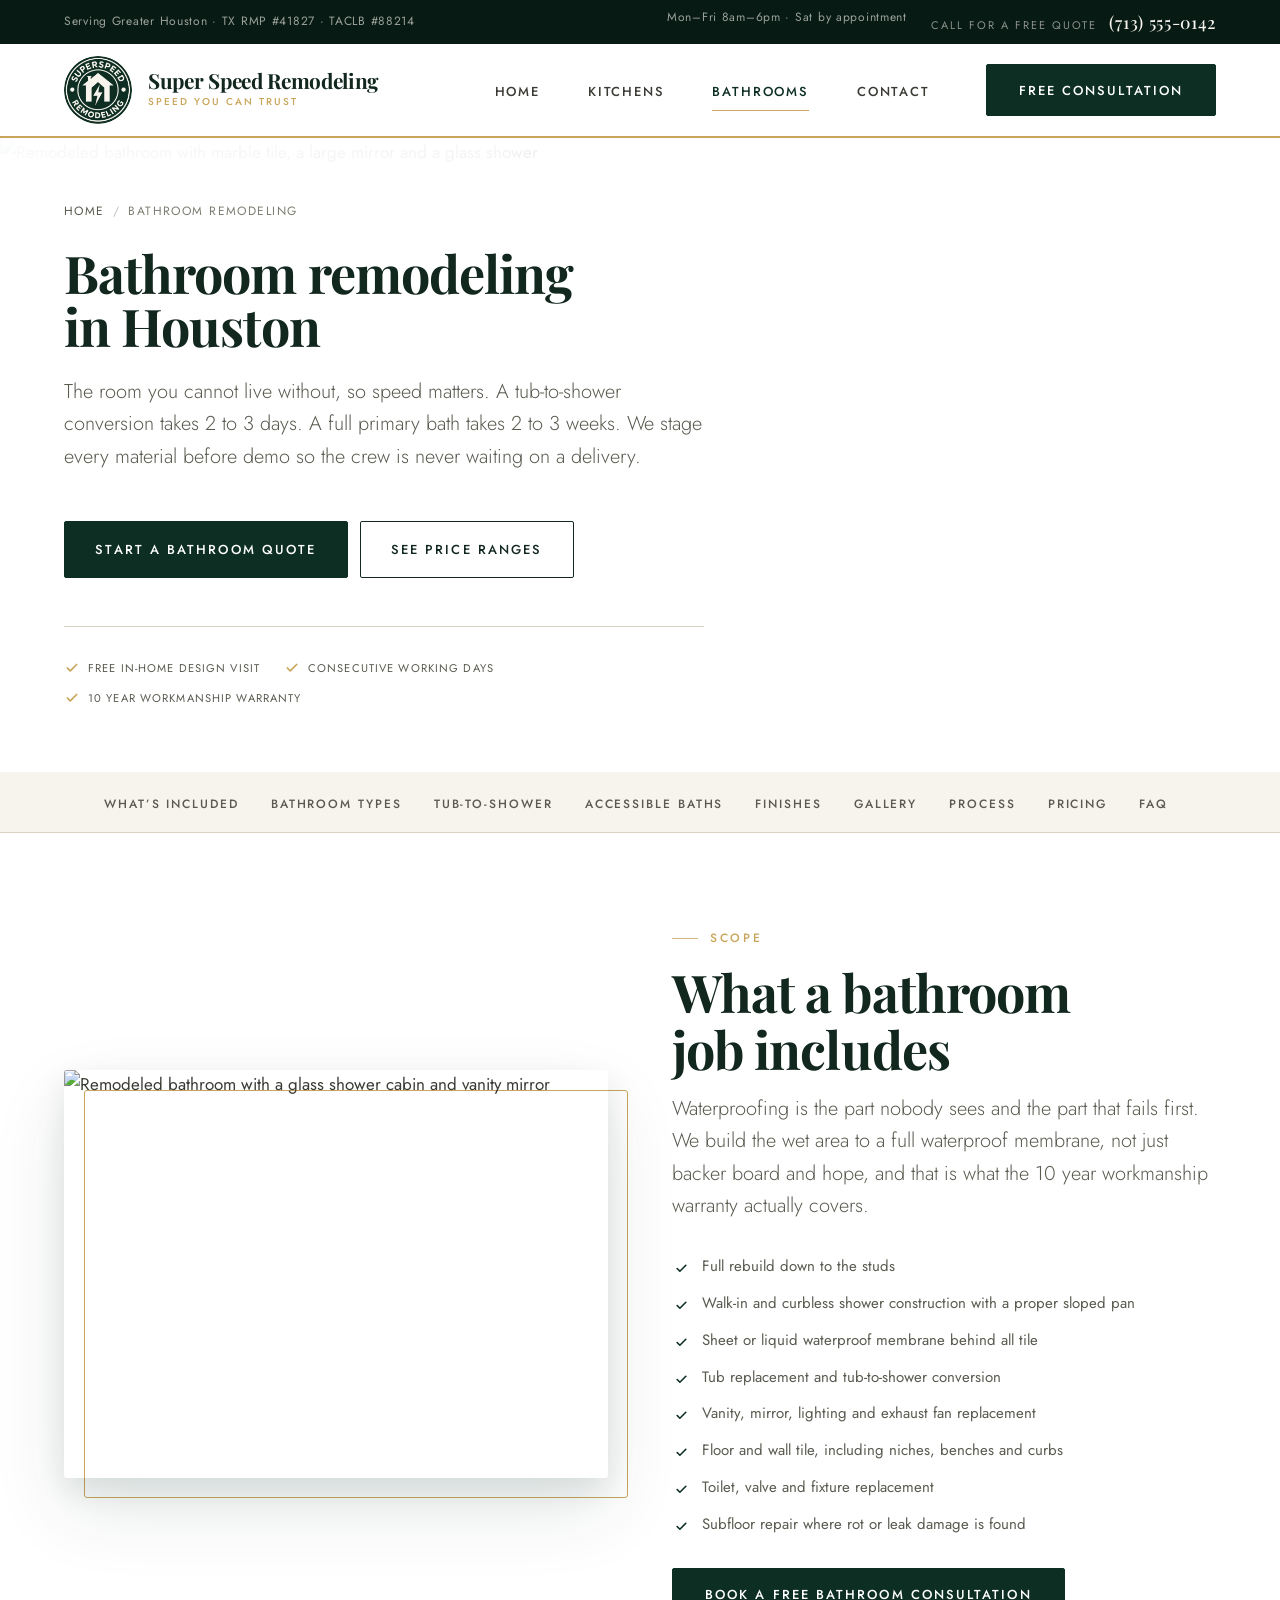
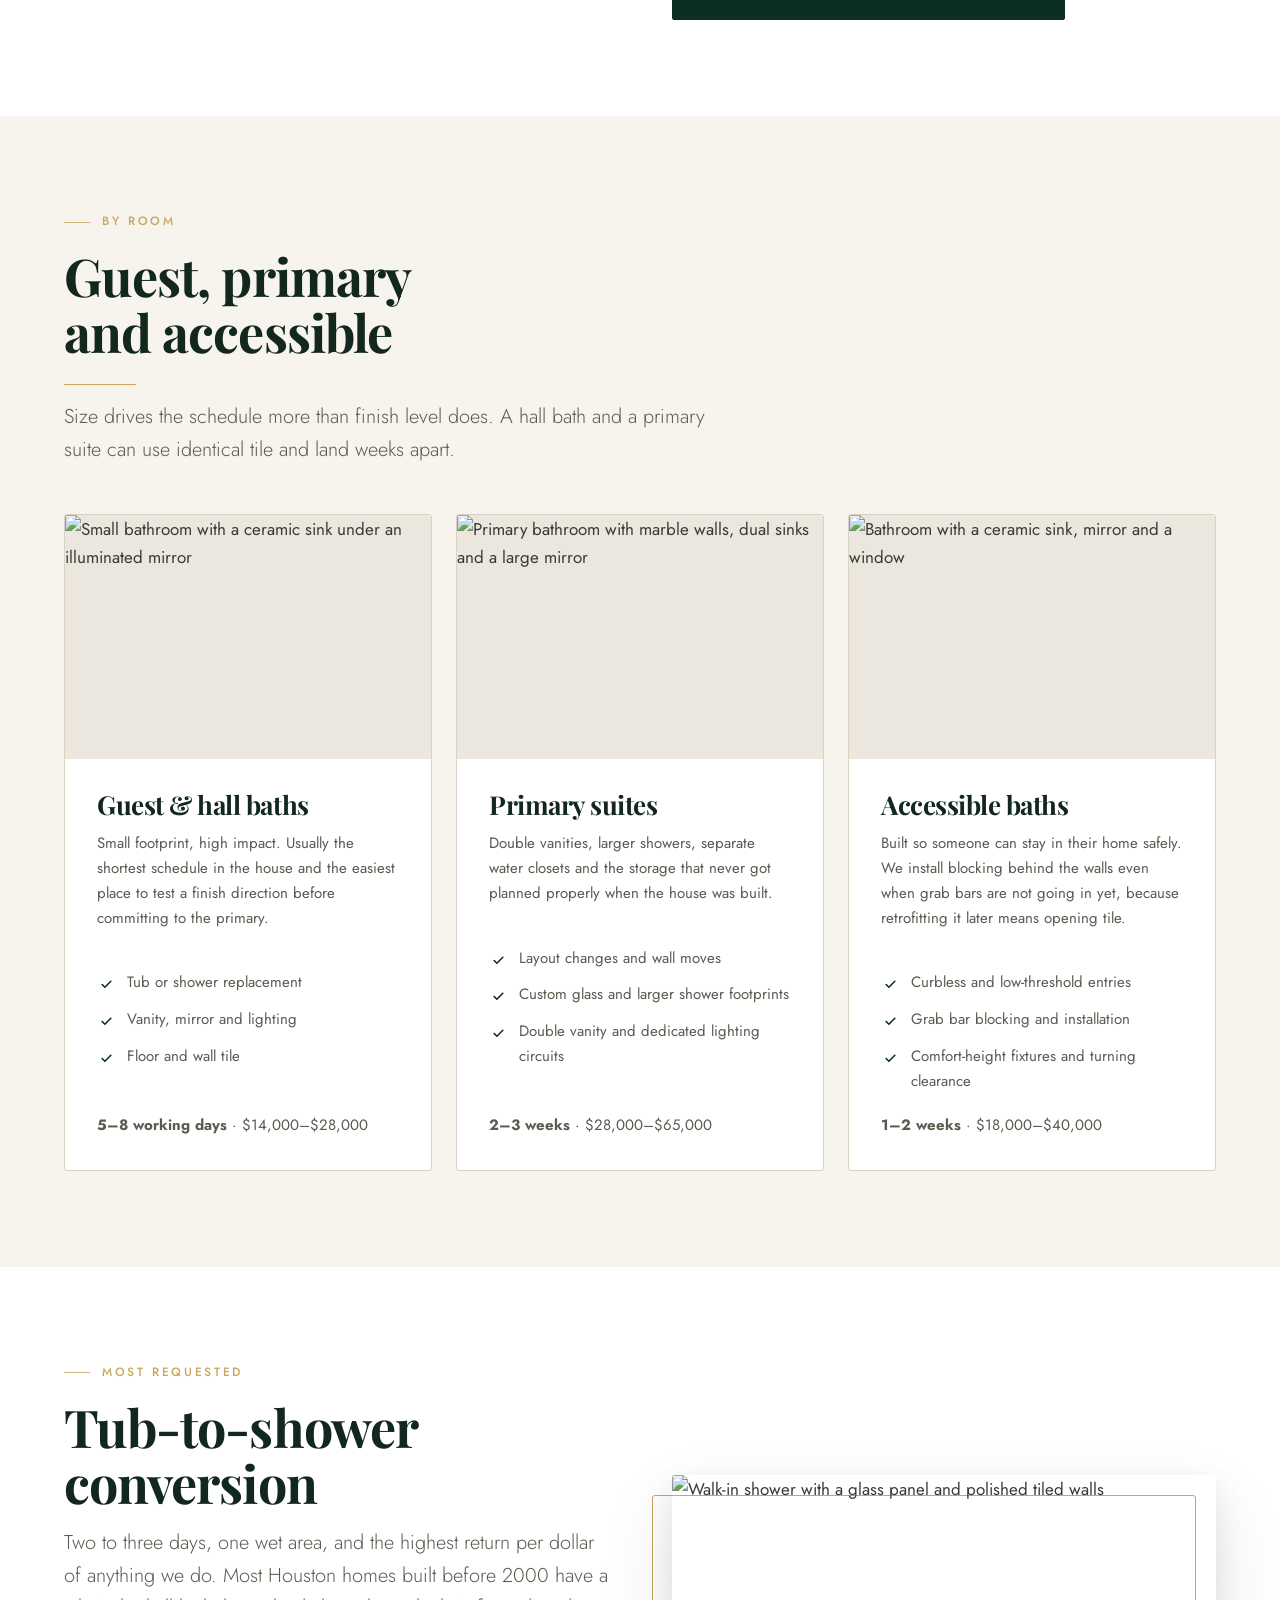
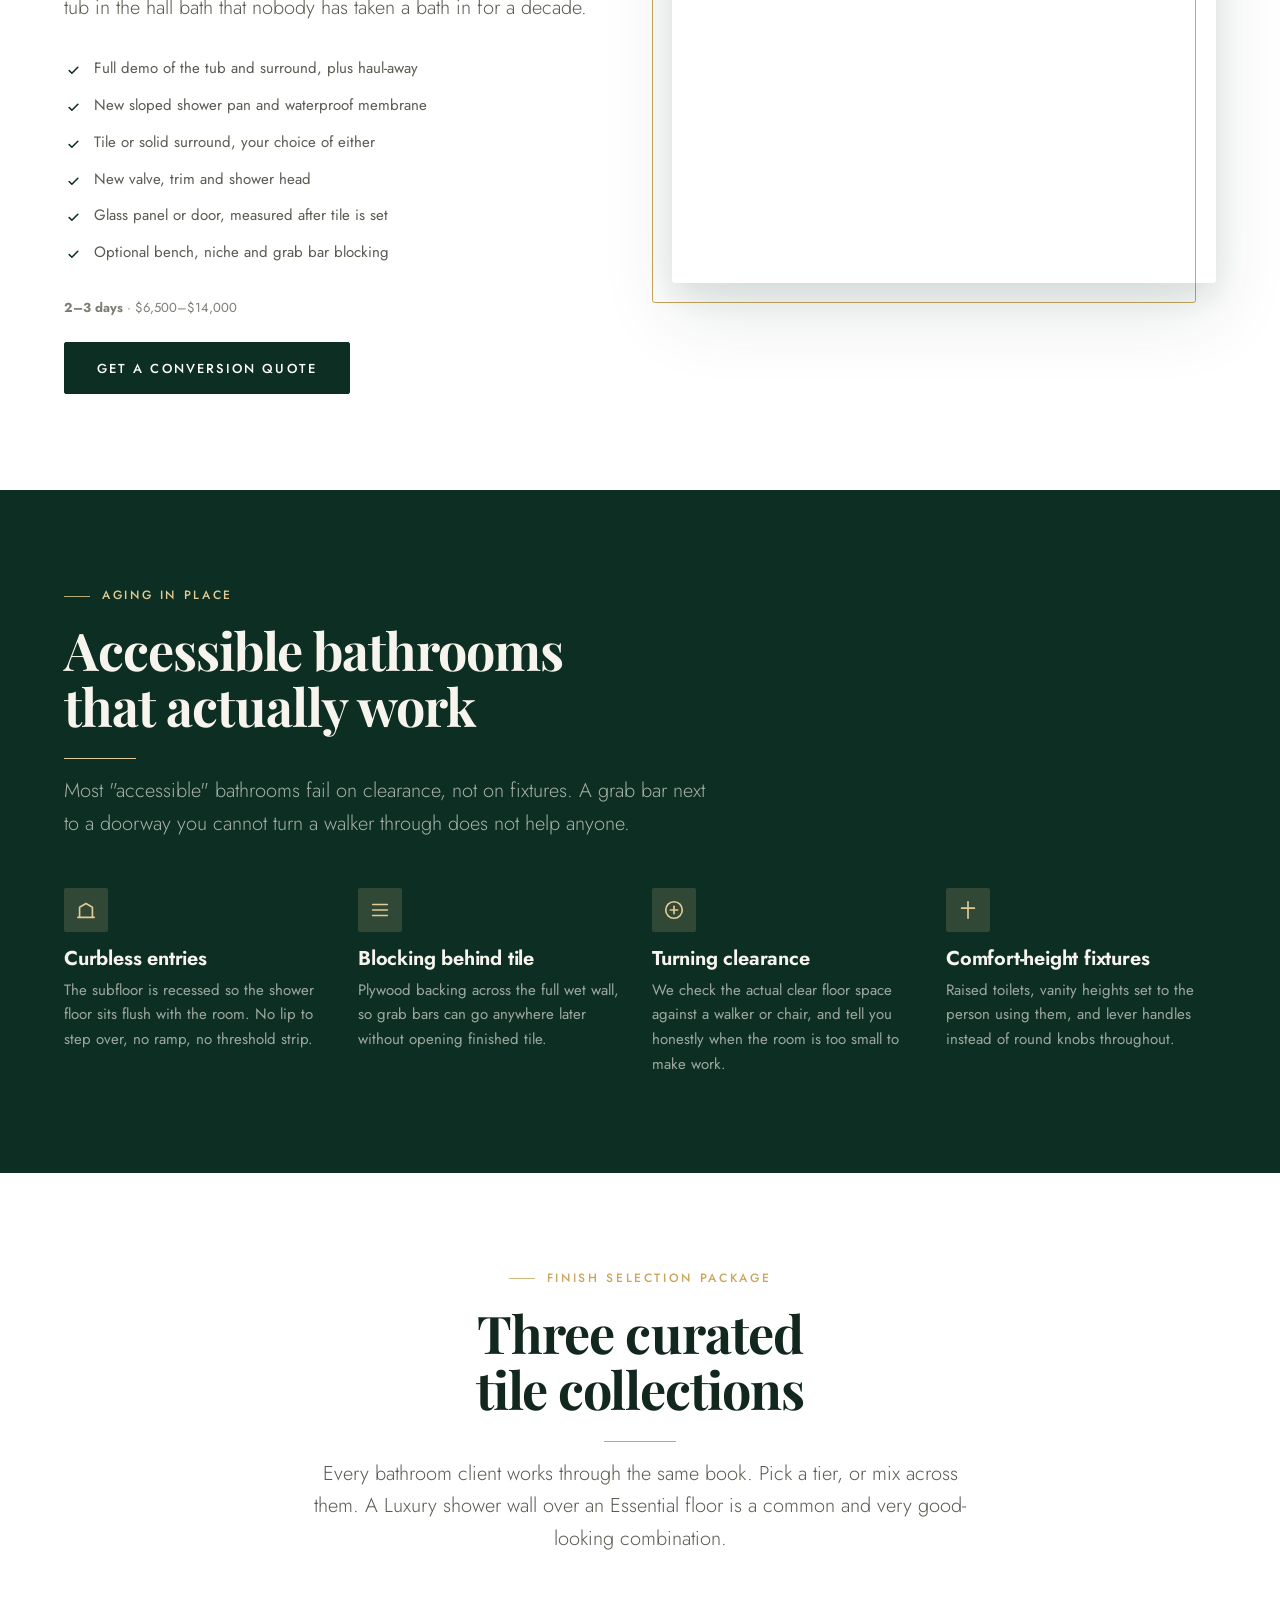
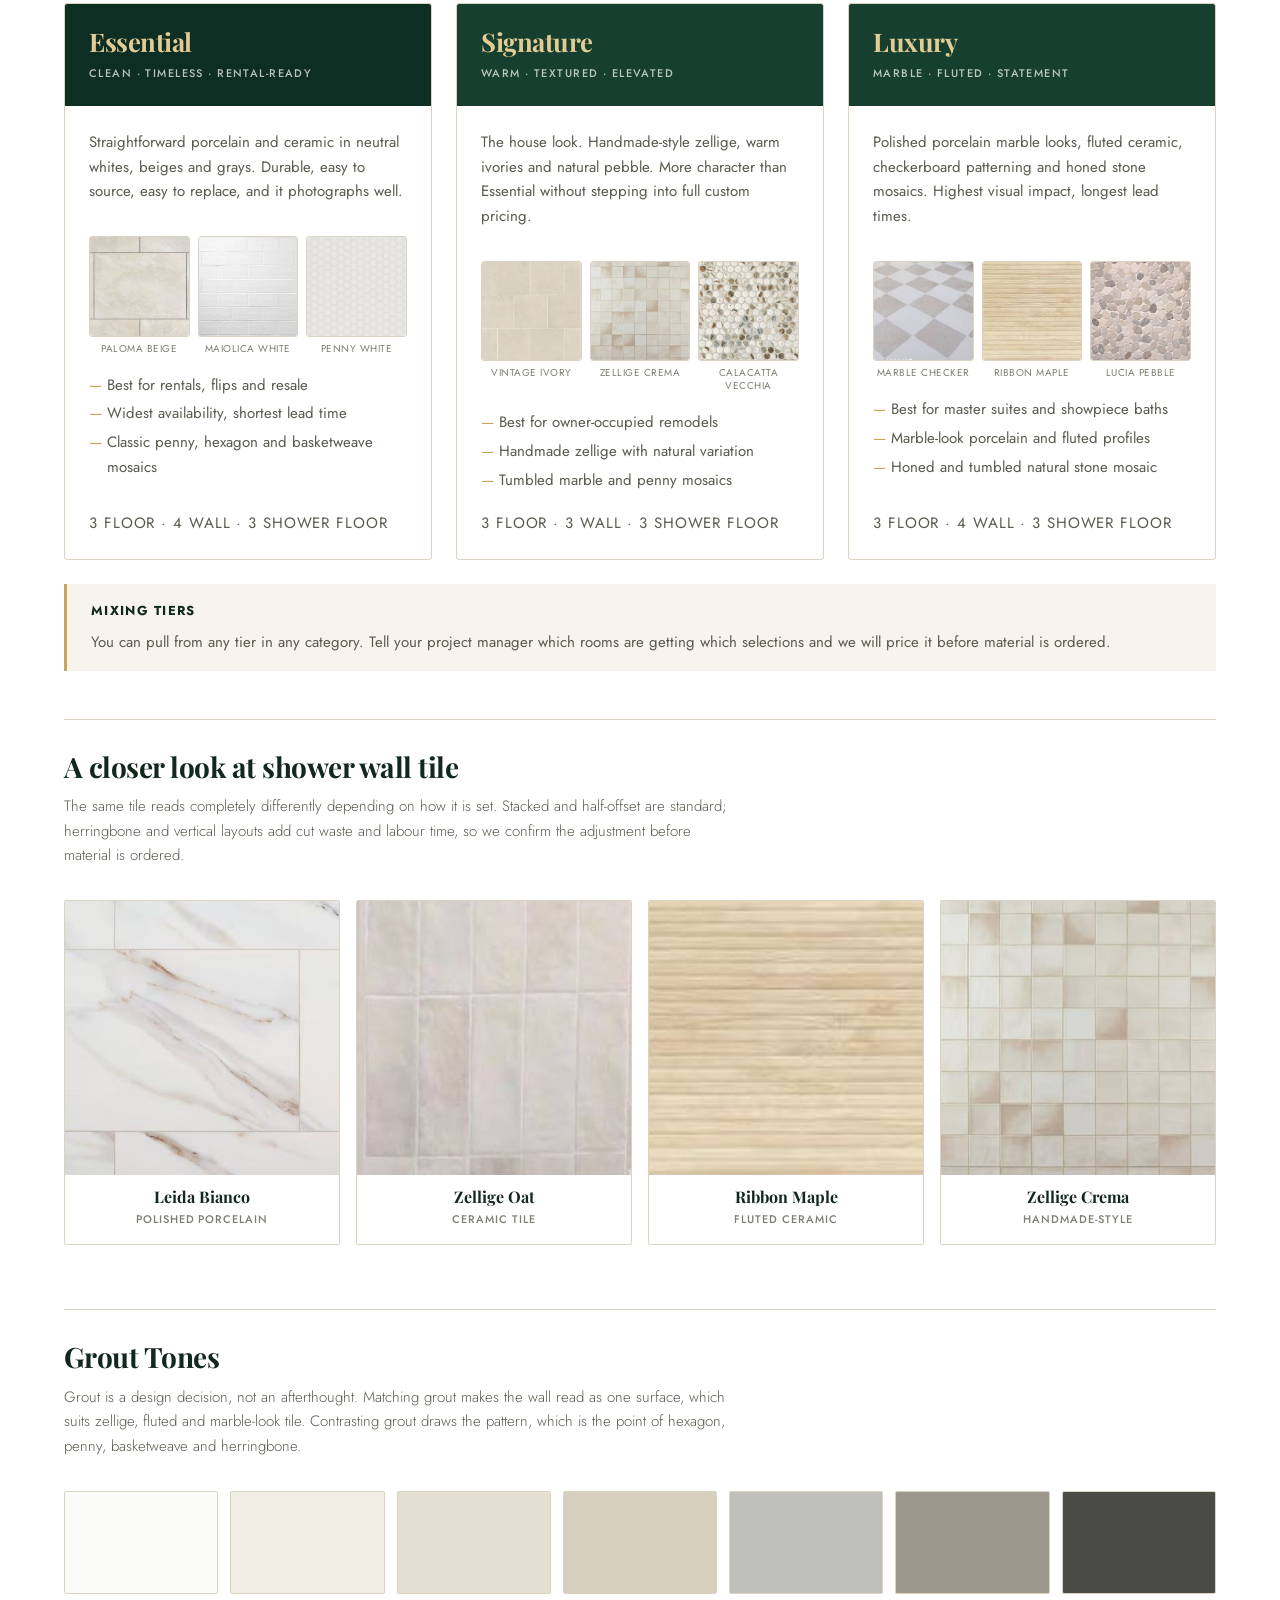
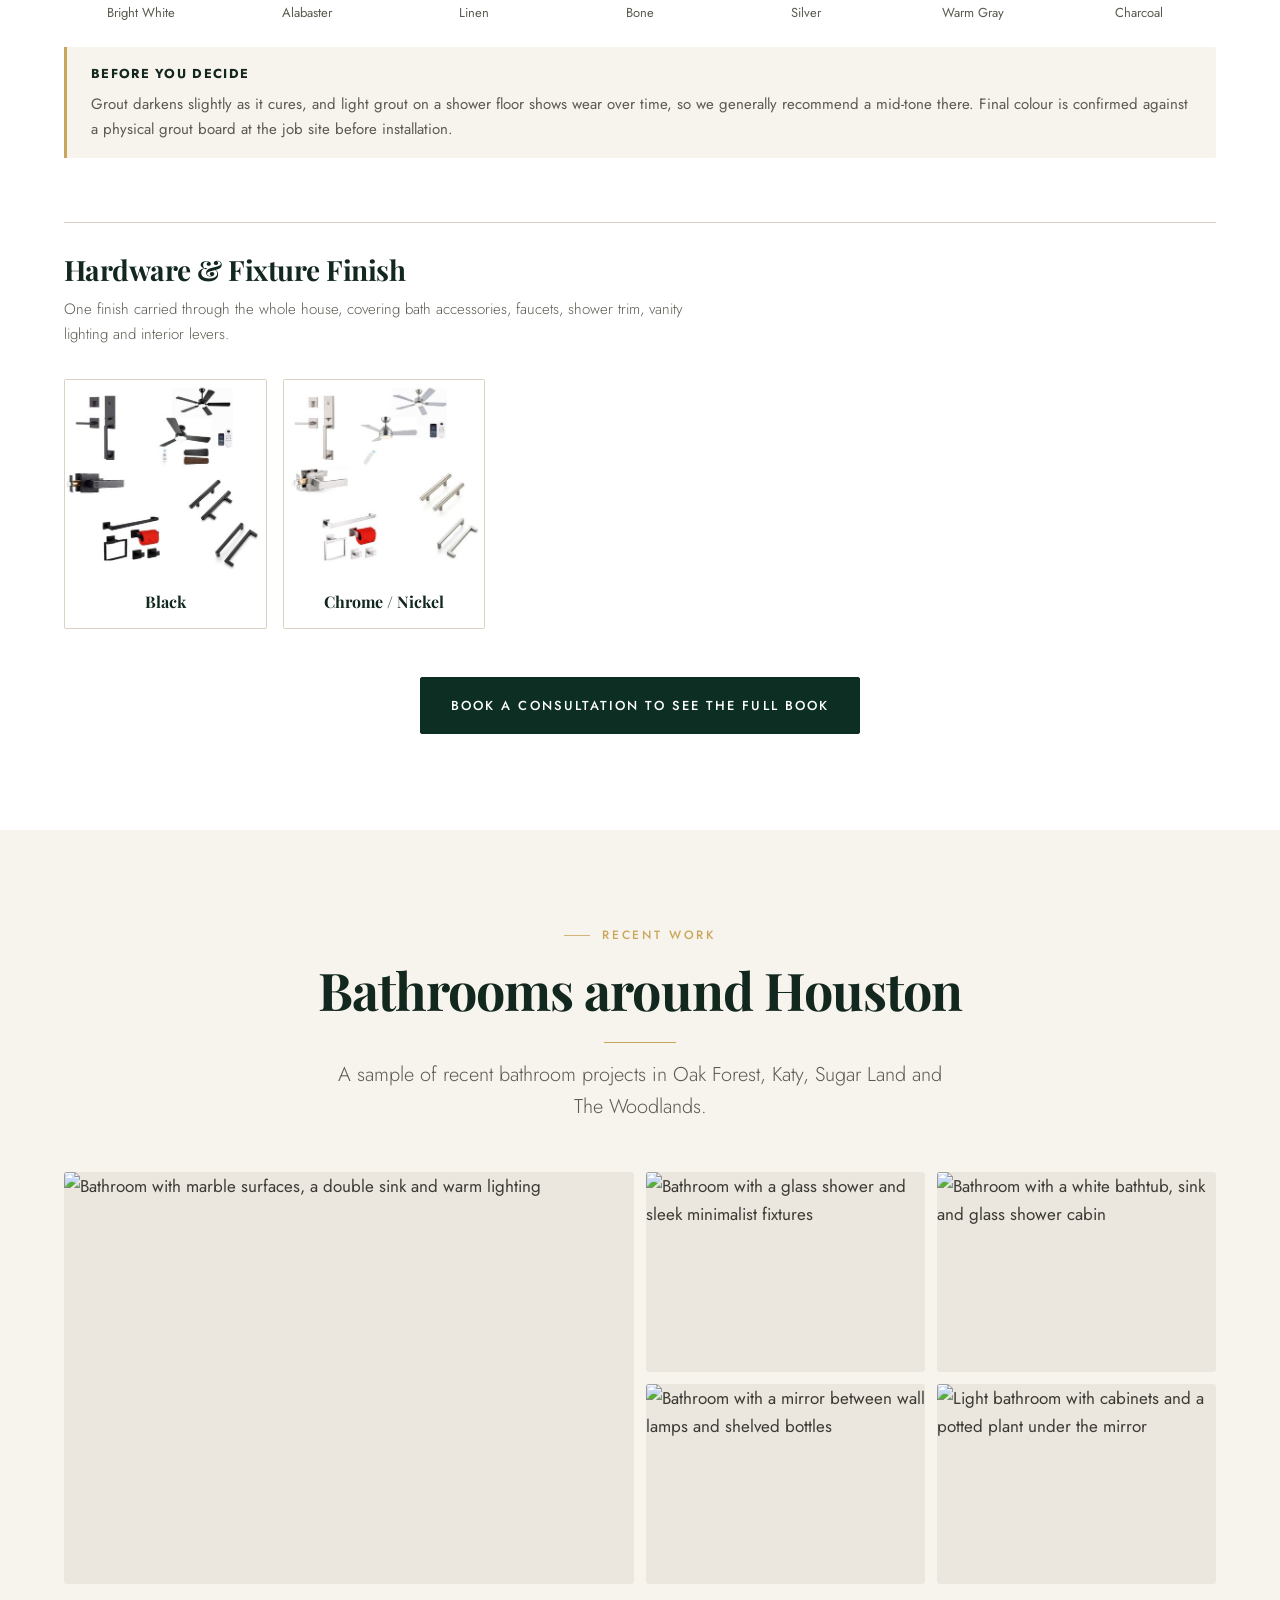
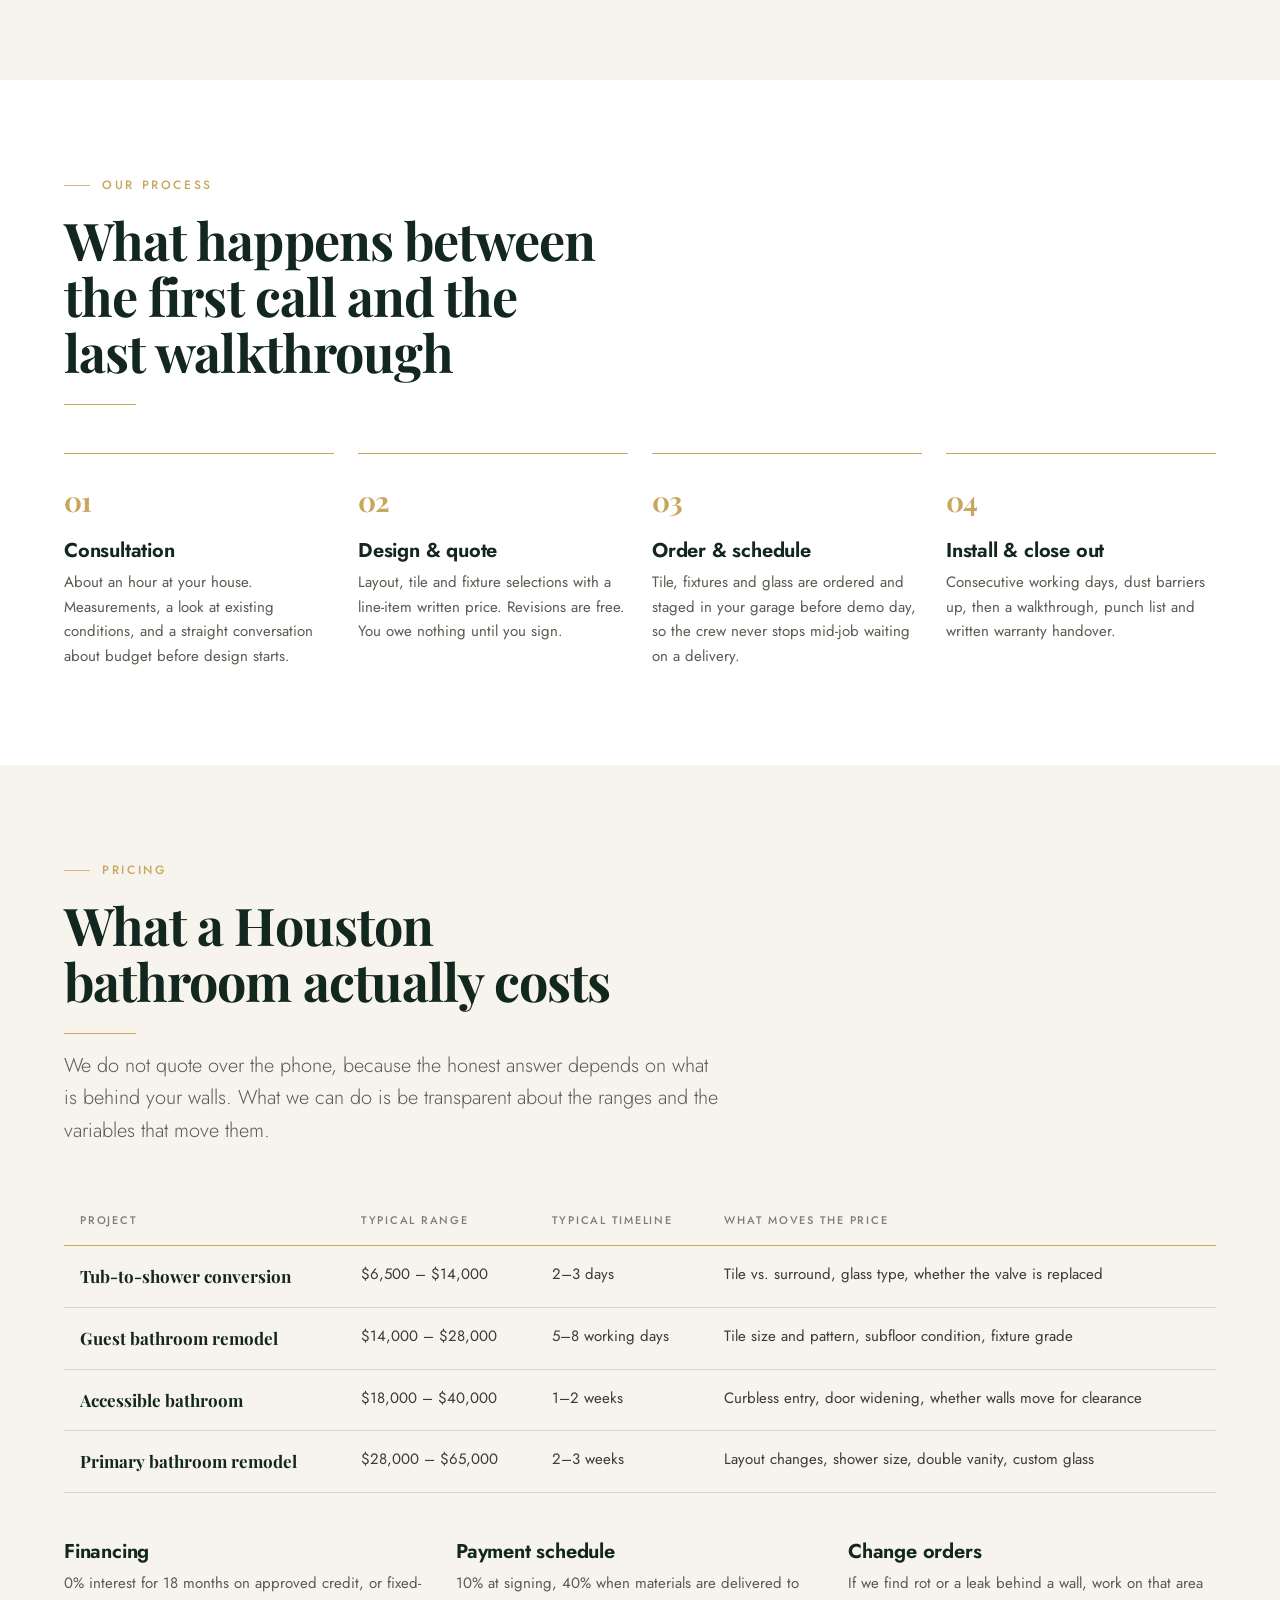
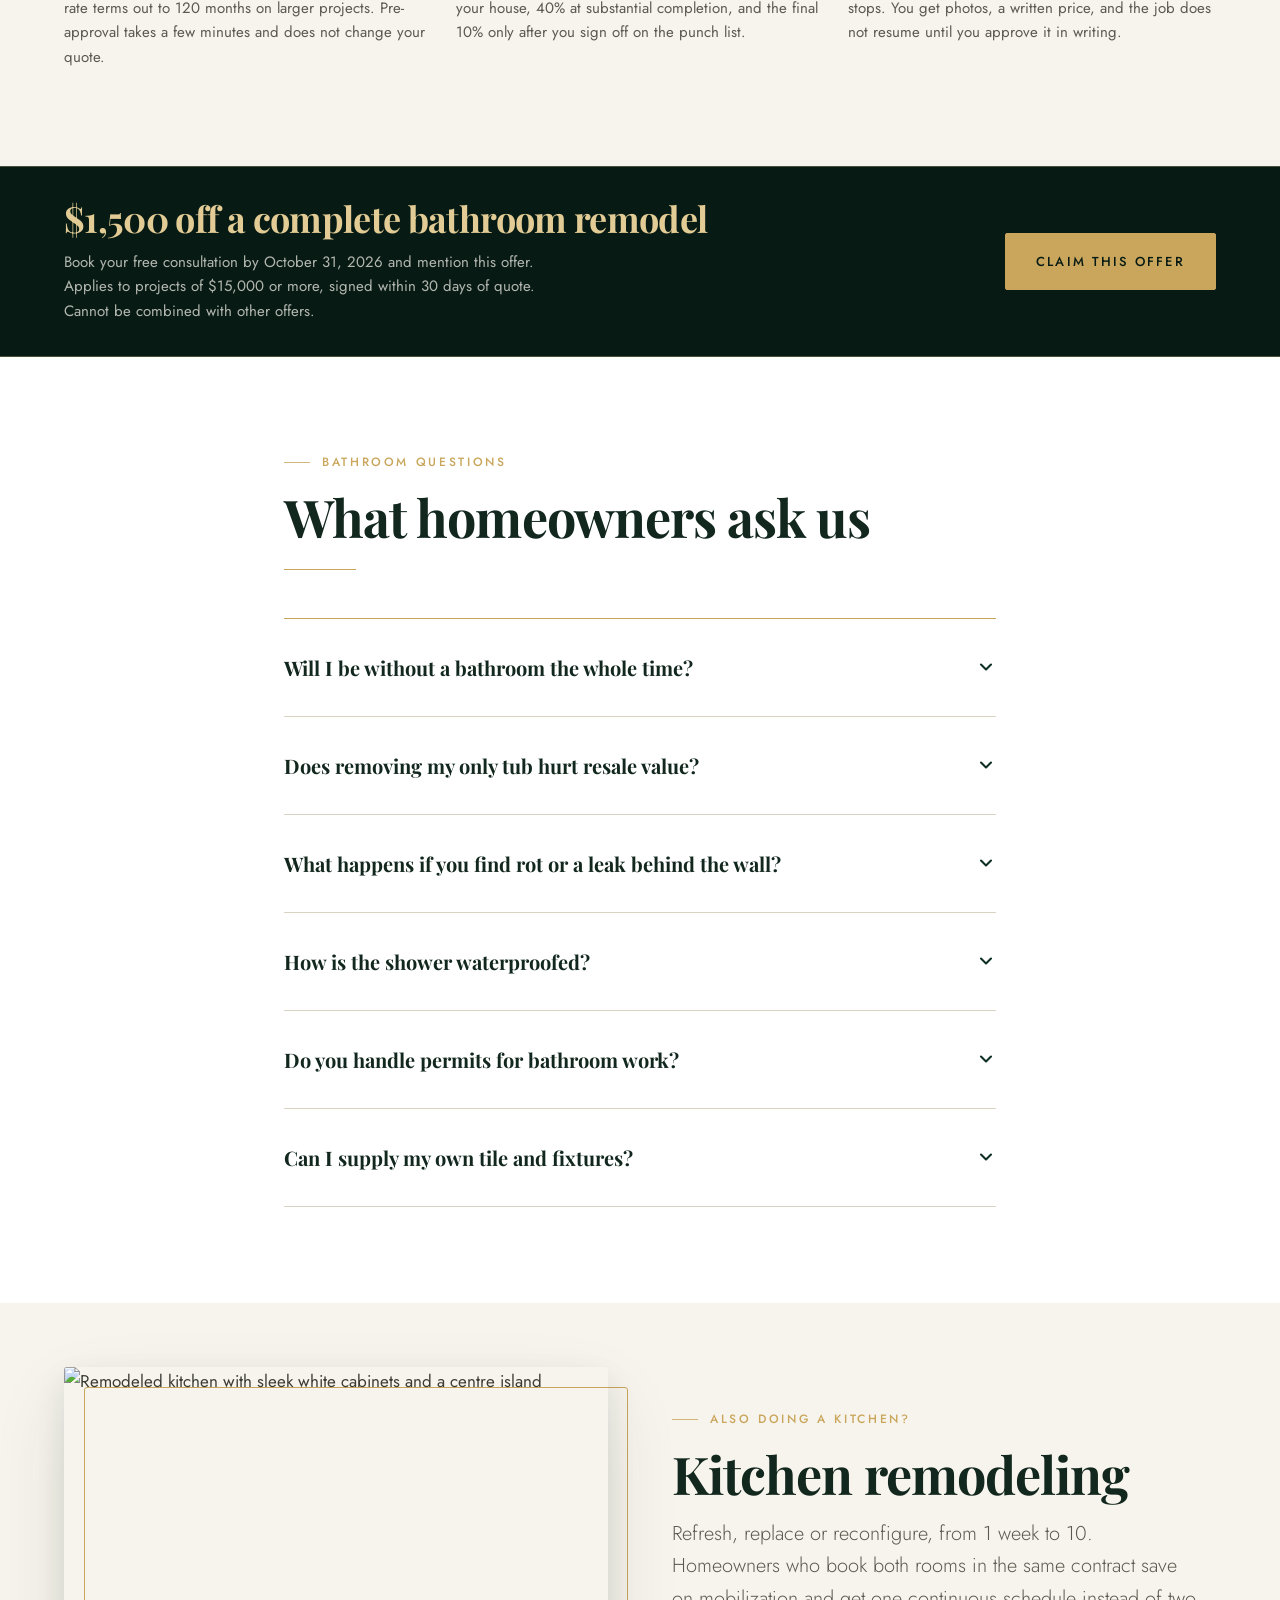
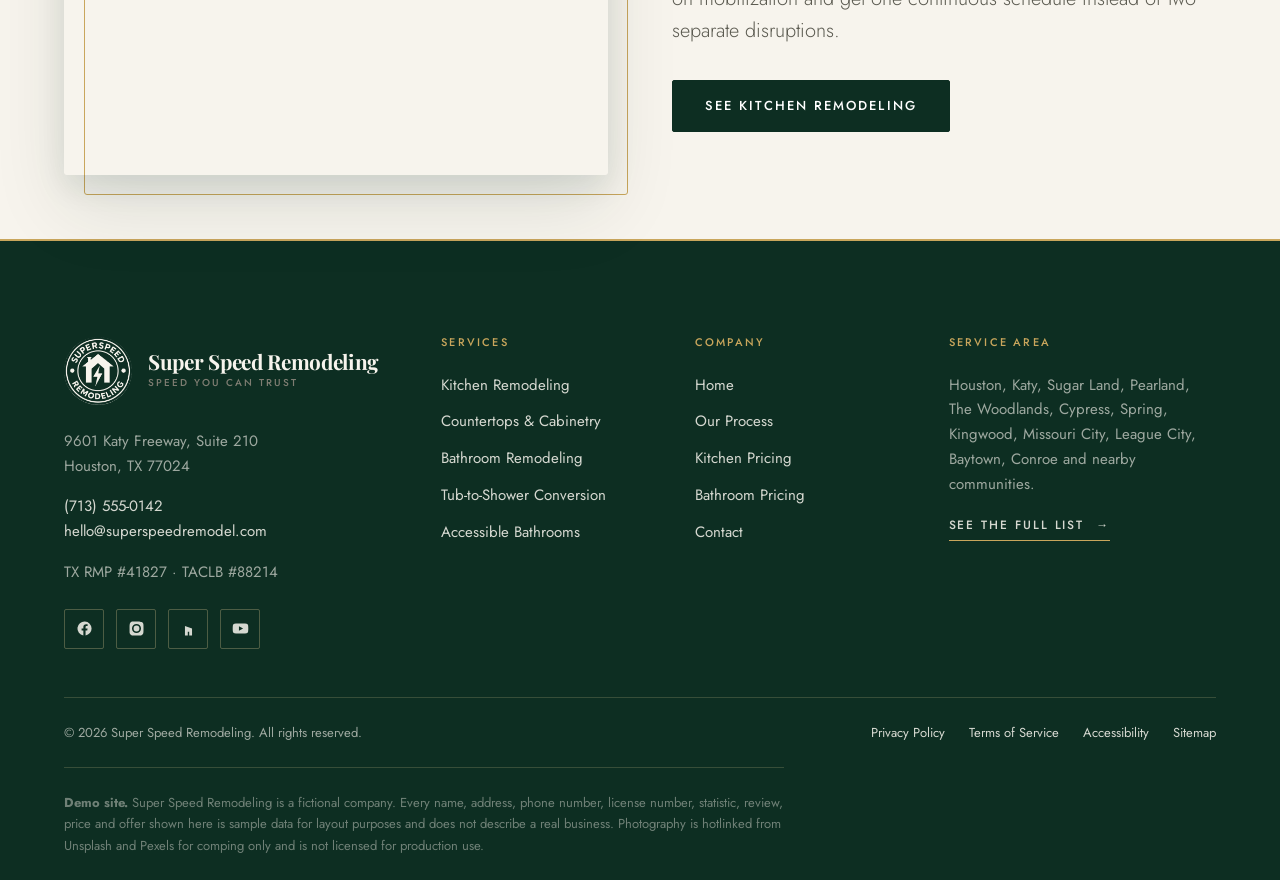
==== commit d1bf8ebd: "Add files via upload" ====
--- a/bathroom-remodeling.html
+++ b/bathroom-remodeling.html
@@ -43,7 +43,7 @@
     <span>Serving Greater Houston<span class="utility__license"> &middot; TX RMP #41827 &middot; TACLB #88214</span></span>
     <div class="utility__meta">
       <span>Mon&ndash;Fri 8am&ndash;6pm &middot; Sat by appointment</span>
-      <a href="tel:+17135550142">(713) 555-0142</a>
+      <span class="utility__phone"><span>Call for a free quote</span><a href="tel:+17135550142">(713) 555-0142</a></span>
     </div>
   </div>
 </div>
@@ -51,7 +51,7 @@
 <header class="header" id="siteHeader">
   <div class="wrap">
     <a class="brand" href="index.html">
-      <img class="brand__mark" src="assets/img/logo-mark.png" alt="" width="46" height="46" aria-hidden="true">
+      <img class="brand__mark" src="assets/img/logo-mark.png" alt="" width="68" height="68" aria-hidden="true">
       <span>
         <span class="brand__name">Super Speed Remodeling</span>
         <span class="brand__tag">Speed You Can Trust</span>
@@ -72,10 +72,6 @@
     </nav>
 
     <div class="header__cta">
-      <a class="header__phone" href="tel:+17135550142">
-        <small>Call for a free quote</small>
-        <strong>(713) 555-0142</strong>
-      </a>
       <a class="btn" href="contact.html">Free Consultation</a>
     </div>
 
@@ -89,9 +85,13 @@
 <main id="main">
 
   <!-- ===== Hero ===== -->
+  <!-- Webflow: Section (position relative) > background Image (100%/100%, cover)
+       > white gradient overlay > Container > text block, max-width ~40rem. -->
   <section class="hero hero--page">
-    <img class="hero__bg" src="https://images.pexels.com/photos/7031840/pexels-photo-7031840.jpeg?auto=compress&amp;cs=tinysrgb&amp;w=1900" alt="" aria-hidden="true" fetchpriority="high">
-    <div class="hero__frame" aria-hidden="true"></div>
+    <img class="hero__bg"
+         src="https://images.pexels.com/photos/8082195/pexels-photo-8082195.jpeg?auto=compress&amp;cs=tinysrgb&amp;w=2000"
+         alt="Remodeled bathroom with marble tile, a large mirror and a glass shower"
+         fetchpriority="high">
     <div class="wrap">
       <div class="hero__inner">
         <nav class="breadcrumb" aria-label="Breadcrumb">
@@ -101,7 +101,7 @@
         <p class="hero__sub">The room you cannot live without, so speed matters. A tub-to-shower conversion takes 2 to 3 days. A full primary bath takes 2 to 3 weeks. We stage every material before demo so the crew is never waiting on a delivery.</p>
         <div class="btn-row">
           <a class="btn btn--lg" href="contact.html">Start a Bathroom Quote</a>
-          <a class="btn btn--lg btn--onDark" href="#pricing">See Price Ranges</a>
+          <a class="btn btn--lg btn--ghost" href="#pricing">See Price Ranges</a>
         </div>
         <ul class="hero__ticks">
           <li>Free in-home design visit</li>
@@ -134,7 +134,7 @@
     <div class="wrap">
       <div class="split">
         <div class="split__media" data-reveal>
-          <img src="https://images.pexels.com/photos/7005268/pexels-photo-7005268.jpeg?auto=compress&amp;cs=tinysrgb&amp;w=1000" alt="Remodeled bathroom with a tiled walk-in shower and glass panel" loading="lazy">
+          <img src="https://images.pexels.com/photos/7005268/pexels-photo-7005268.jpeg?auto=compress&amp;cs=tinysrgb&amp;w=1100" alt="Remodeled bathroom with a glass shower cabin and vanity mirror" loading="lazy">
         </div>
         <div>
           <p class="eyebrow">Scope</p>
@@ -168,7 +168,7 @@
       <div class="grid grid--3">
         <article class="card" data-reveal>
           <div class="card__media">
-            <img src="https://images.pexels.com/photos/6903210/pexels-photo-6903210.jpeg?auto=compress&amp;cs=tinysrgb&amp;w=700" alt="Guest bathroom with a vanity and framed mirror" loading="lazy">
+            <img src="https://images.pexels.com/photos/6890406/pexels-photo-6890406.jpeg?auto=compress&amp;cs=tinysrgb&amp;w=800" alt="Small bathroom with a ceramic sink under an illuminated mirror" loading="lazy">
           </div>
           <div class="card__body">
             <h3>Guest &amp; hall baths</h3>
@@ -184,7 +184,7 @@
 
         <article class="card" data-reveal>
           <div class="card__media">
-            <img src="https://images.pexels.com/photos/6890406/pexels-photo-6890406.jpeg?auto=compress&amp;cs=tinysrgb&amp;w=700" alt="Primary bathroom with a double vanity" loading="lazy">
+            <img src="https://images.pexels.com/photos/11701113/pexels-photo-11701113.jpeg?auto=compress&amp;cs=tinysrgb&amp;w=800" alt="Primary bathroom with marble walls, dual sinks and a large mirror" loading="lazy">
           </div>
           <div class="card__body">
             <h3>Primary suites</h3>
@@ -200,7 +200,7 @@
 
         <article class="card" data-reveal>
           <div class="card__media">
-            <img src="https://images.pexels.com/photos/7045849/pexels-photo-7045849.jpeg?auto=compress&amp;cs=tinysrgb&amp;w=700" alt="Bathroom with a low-threshold shower entry" loading="lazy">
+            <img src="https://images.pexels.com/photos/7045849/pexels-photo-7045849.jpeg?auto=compress&amp;cs=tinysrgb&amp;w=800" alt="Bathroom with a ceramic sink, mirror and a window" loading="lazy">
           </div>
           <div class="card__body">
             <h3>Accessible baths</h3>
@@ -222,7 +222,7 @@
     <div class="wrap">
       <div class="split split--media-right">
         <div class="split__media" data-reveal>
-          <img src="https://images.pexels.com/photos/6957081/pexels-photo-6957081.jpeg?auto=compress&amp;cs=tinysrgb&amp;w=1000" alt="Walk-in shower with a glass panel replacing a former bathtub" loading="lazy">
+          <img src="https://images.pexels.com/photos/7534282/pexels-photo-7534282.jpeg?auto=compress&amp;cs=tinysrgb&amp;w=1100" alt="Walk-in shower with a glass panel and polished tiled walls" loading="lazy">
         </div>
         <div>
           <p class="eyebrow">Most requested</p>
@@ -407,19 +407,19 @@
       </div>
       <div class="gallery">
         <figure class="gallery__wide gallery__tall">
-          <img src="https://images.pexels.com/photos/8082195/pexels-photo-8082195.jpeg?auto=compress&amp;cs=tinysrgb&amp;w=1000" alt="Bathroom vanity with a stone countertop" loading="lazy">
+          <img src="https://images.pexels.com/photos/33599113/pexels-photo-33599113.jpeg?auto=compress&amp;cs=tinysrgb&amp;w=1000" alt="Bathroom with marble surfaces, a double sink and warm lighting" loading="lazy">
         </figure>
         <figure>
-          <img src="https://images.pexels.com/photos/7534282/pexels-photo-7534282.jpeg?auto=compress&amp;cs=tinysrgb&amp;w=700" alt="Shower with large-format wall tile" loading="lazy">
+          <img src="https://images.pexels.com/photos/27359993/pexels-photo-27359993.jpeg?auto=compress&amp;cs=tinysrgb&amp;w=800" alt="Bathroom with a glass shower and sleek minimalist fixtures" loading="lazy">
         </figure>
         <figure>
-          <img src="https://images.pexels.com/photos/8089092/pexels-photo-8089092.jpeg?auto=compress&amp;cs=tinysrgb&amp;w=700" alt="Bathroom with a freestanding tub" loading="lazy">
+          <img src="https://images.pexels.com/photos/7031840/pexels-photo-7031840.jpeg?auto=compress&amp;cs=tinysrgb&amp;w=800" alt="Bathroom with a white bathtub, sink and glass shower cabin" loading="lazy">
         </figure>
         <figure>
-          <img src="https://images.pexels.com/photos/6980656/pexels-photo-6980656.jpeg?auto=compress&amp;cs=tinysrgb&amp;w=700" alt="Bathroom with a tiled floor and glass shower" loading="lazy">
+          <img src="https://images.pexels.com/photos/6980656/pexels-photo-6980656.jpeg?auto=compress&amp;cs=tinysrgb&amp;w=800" alt="Bathroom with a mirror between wall lamps and shelved bottles" loading="lazy">
         </figure>
         <figure>
-          <img src="https://images.pexels.com/photos/6636254/pexels-photo-6636254.jpeg?auto=compress&amp;cs=tinysrgb&amp;w=700" alt="Bathroom with a wall-mounted vanity" loading="lazy">
+          <img src="https://images.pexels.com/photos/6636254/pexels-photo-6636254.jpeg?auto=compress&amp;cs=tinysrgb&amp;w=800" alt="Light bathroom with cabinets and a potted plant under the mirror" loading="lazy">
         </figure>
       </div>
     </div>
@@ -575,7 +575,7 @@
     <div class="wrap">
       <div class="split">
         <div class="split__media" data-reveal>
-          <img src="https://images.unsplash.com/photo-1565183928294-7063f23ce0f8?auto=format&amp;fit=crop&amp;w=1000&amp;q=70" alt="Remodeled kitchen with white cabinetry and an island" loading="lazy">
+          <img src="https://images.pexels.com/photos/2398375/pexels-photo-2398375.jpeg?auto=compress&amp;cs=tinysrgb&amp;w=1100" alt="Remodeled kitchen with sleek white cabinets and a centre island" loading="lazy">
         </div>
         <div>
           <p class="eyebrow">Also doing a kitchen?</p>
@@ -594,7 +594,7 @@
     <div class="footer__grid">
       <div>
         <a class="brand" href="index.html">
-          <img class="brand__mark" src="assets/img/logo-mark.png" alt="" width="46" height="46" aria-hidden="true">
+          <img class="brand__mark" src="assets/img/logo-mark.png" alt="" width="68" height="68" aria-hidden="true">
           <span>
             <span class="brand__name">Super Speed Remodeling</span>
             <span class="brand__tag">Speed You Can Trust</span>
--- a/assets/css/styles.css
+++ b/assets/css/styles.css
@@ -80,7 +80,7 @@
   --shadow-lg: 0 12px 30px rgba(13, 46, 34, .09), 0 32px 76px rgba(13, 46, 34, .11);
   --ease: cubic-bezier(.22, .61, .36, 1);
 
-  --header-h: 76px;
+  --header-h: 92px;
 }
 
 /* 02. Reset & base ------------------------------------------------------- */
@@ -280,25 +280,10 @@
 .btn--ghost { --btn-bg: transparent; --btn-fg: var(--ink); --btn-bd: var(--line); }
 .btn--ghost:hover { --btn-bg: var(--ink); --btn-bd: var(--ink); color: var(--white); }
 
-.btn--onDark { --btn-bg: transparent; --btn-fg: var(--gold-light); --btn-bd: rgba(226,203,148,.5); }
-.btn--onDark:hover { --btn-bg: var(--gold-light); --btn-bd: var(--gold-light); color: var(--brand-dark); }
-
 .btn--gold { --btn-bg: var(--gold); --btn-fg: var(--brand-dark); --btn-bd: var(--gold); }
 .btn--gold:hover { --btn-bg: var(--gold-light); --btn-bd: var(--gold-light); color: var(--brand-dark); }
 
-/* Solid buttons sitting on the dark hero go gold, not green-on-green */
-.hero .btn:not(.btn--onDark):not(.btn--ghost) {
-  --btn-bg: var(--gold);
-  --btn-fg: var(--brand-dark);
-  --btn-bd: var(--gold);
-}
-.hero .btn:not(.btn--onDark):not(.btn--ghost):hover {
-  --btn-bg: var(--gold-light);
-  --btn-bd: var(--gold-light);
-  color: var(--brand-dark);
-}
-
-.btn--lg { font-size: 0.875rem; padding: 1.35rem 2.4rem; min-height: 58px; }
+.btn--lg { font-size: 0.8125rem; padding: 1.3rem 1.9rem; min-height: 56px; }
 .btn--block { width: 100%; }
 
 .btn-row { display: flex; flex-wrap: wrap; gap: var(--sp-3); }
@@ -331,9 +316,28 @@
   display: flex;
   justify-content: space-between;
   align-items: center;
-  gap: var(--sp-4);
-  min-height: 38px;
-}
+  gap: var(--sp-5);
+  min-height: 44px;
+}
+.utility__phone {
+  display: inline-flex;
+  align-items: baseline;
+  gap: var(--sp-3);
+}
+.utility__phone span {
+  font-size: 0.6875rem;
+  letter-spacing: .18em;
+  text-transform: uppercase;
+  color: rgba(247,244,237,.55);
+}
+.utility__phone a {
+  font-family: var(--font-display);
+  font-size: 1.0625rem;
+  font-weight: 700;
+  letter-spacing: 0;
+  color: var(--gold-light);
+}
+.utility__phone a:hover { color: var(--white); }
 .utility a { color: var(--cream); text-decoration: none; font-weight: 500; letter-spacing: .04em; }
 .utility a:hover { color: var(--gold-light); }
 .utility__meta { display: flex; gap: var(--sp-5); }
@@ -358,14 +362,14 @@
 .brand {
   display: flex;
   align-items: center;
-  gap: var(--sp-3);
+  gap: var(--sp-4);
   text-decoration: none;
   color: var(--ink);
   margin-right: auto;
 }
 .brand__mark {
-  width: 46px;
-  height: 46px;
+  width: 68px;
+  height: 68px;
   flex: none;
   display: block;
   border-radius: 50%;
@@ -375,7 +379,7 @@
 .brand__name {
   display: block;
   font-family: var(--font-display);
-  font-size: 1.15rem;
+  font-size: 1.3rem;
   font-weight: 700;
   line-height: 1.1;
   letter-spacing: -0.015em;
@@ -393,7 +397,7 @@
 .nav ul {
   display: flex;
   align-items: center;
-  gap: var(--sp-6);
+  gap: var(--sp-7);
   list-style: none;
   margin: 0;
   padding: 0;
@@ -421,23 +425,7 @@
 /* Mobile-only CTAs that live inside the nav panel */
 .nav__mobile-cta { display: none; }
 
-.header__cta { display: flex; align-items: center; gap: var(--sp-4); }
-.header__phone {
-  display: flex;
-  flex-direction: column;
-  text-decoration: none;
-  color: var(--ink);
-  line-height: 1.2;
-}
-.header__phone small {
-  font-size: 0.625rem;
-  font-weight: 500;
-  letter-spacing: 0.16em;
-  text-transform: uppercase;
-  color: var(--slate-2);
-}
-.header__phone strong { font-family: var(--font-display); font-size: 1.0625rem; font-weight: 700; }
-
+.header__cta { display: flex; align-items: center; gap: var(--sp-4); margin-left: var(--sp-6); }
 .nav-toggle {
   display: none;
   width: 46px;
@@ -460,50 +448,60 @@
 .nav-toggle[aria-expanded="true"] span:nth-child(2) { opacity: 0; }
 .nav-toggle[aria-expanded="true"] span:nth-child(3) { transform: translateY(-6px) rotate(-45deg); }
 
-/* 07. Hero --------------------------------------------------------------- */
+/* 07. Hero (full-bleed background image) --------------------------------- */
 .hero {
   position: relative;
-  color: var(--white);
-  background: var(--ink);
+  isolation: isolate;
   overflow: hidden;
-}
+  background: var(--white);
+  color: var(--ink-2);
+}
+
+/* the photo itself, full width and height of the section */
 .hero__bg {
   position: absolute;
   inset: 0;
+  z-index: -2;
   width: 100%;
   height: 100%;
   object-fit: cover;
-  opacity: .42;
-}
+  object-position: center;
+}
+
+/* white wash, heaviest on the copy side so type stays legible */
 .hero::after {
   content: "";
   position: absolute;
   inset: 0;
-  background:
-    linear-gradient(105deg, rgba(7,27,20,.95) 0%, rgba(9,34,25,.80) 45%, rgba(13,46,34,.42) 100%);
-}
-/* inset hairline frame, echoing the selection package cover */
-.hero__frame {
-  position: absolute;
-  inset: 22px;
-  z-index: 2;
-  border: 1px solid rgba(226,203,148,.28);
-  pointer-events: none;
-}
-.hero .wrap { position: relative; z-index: 3; }
-.hero__bg { transform: scale(1.03); }
-.hero .wrap { position: relative; z-index: 2; }
-
-.hero--home .wrap { padding-block: calc(var(--sp-9) + 2rem); }
-.hero--page .wrap { padding-block: var(--sp-9); }
-
-.hero__inner { max-width: 660px; }
-.hero h1 { color: var(--white); margin-bottom: var(--sp-5); }
+  z-index: -1;
+  background: linear-gradient(
+    100deg,
+    rgba(255, 255, 255, .97) 0%,
+    rgba(255, 255, 255, .94) 36%,
+    rgba(255, 255, 255, .66) 62%,
+    rgba(255, 255, 255, .20) 100%
+  );
+}
+
+.hero .wrap {
+  position: relative;
+  display: flex;
+  align-items: center;
+}
+.hero--home .wrap { min-height: 78vh; padding-block: var(--sp-9); }
+.hero--page .wrap { min-height: 46vh; padding-block: var(--sp-8); }
+
+.hero__inner { max-width: 40rem; }
+
+.hero h1 { color: var(--ink); margin-bottom: var(--sp-5); }
+.hero--page h1 { font-size: var(--fs-3xl); }
+.hero .eyebrow { color: var(--gold); }
+
 .hero__sub {
   font-size: var(--fs-lg);
   font-weight: 300;
   line-height: 1.62;
-  color: #DCE3DC;
+  color: var(--slate);
   margin-bottom: var(--sp-7);
   text-wrap: pretty;
 }
@@ -511,108 +509,122 @@
 .hero__ticks {
   display: flex;
   flex-wrap: wrap;
-  gap: var(--sp-3) var(--sp-6);
+  gap: var(--sp-3) var(--sp-5);
   list-style: none;
-  margin: var(--sp-6) 0 0;
-  padding: 0;
-  font-size: var(--fs-sm);
-  color: #D6DDE2;
-}
-.hero__ticks {
-  padding-top: var(--sp-6);
-  border-top: 1px solid rgba(226,203,148,.22);
-}
-.hero__ticks li {
-  display: flex;
-  align-items: center;
-  gap: var(--sp-2);
-  font-size: 0.8125rem;
-  letter-spacing: .08em;
-  text-transform: uppercase;
-}
+  margin: var(--sp-7) 0 0;
+  padding: var(--sp-6) 0 0;
+  border-top: 1px solid var(--line);
+  font-size: 0.7rem;
+  letter-spacing: .1em;
+  text-transform: uppercase;
+  color: var(--slate);
+}
+.hero__ticks li { display: flex; align-items: center; gap: var(--sp-2); }
 .hero__ticks li::before {
   content: "";
-  width: 18px; height: 18px;
+  width: 16px; height: 16px;
   flex: none;
-  border-radius: 50%;
-  background: var(--gold-light);
+  background: var(--gold);
   -webkit-mask: url("data:image/svg+xml;utf8,<svg xmlns='http://www.w3.org/2000/svg' viewBox='0 0 24 24'><path d='M20 6L9 17l-5-5' fill='none' stroke='black' stroke-width='3' stroke-linecap='round' stroke-linejoin='round'/></svg>") center / 14px no-repeat;
           mask: url("data:image/svg+xml;utf8,<svg xmlns='http://www.w3.org/2000/svg' viewBox='0 0 24 24'><path d='M20 6L9 17l-5-5' fill='none' stroke='black' stroke-width='3' stroke-linecap='round' stroke-linejoin='round'/></svg>") center / 14px no-repeat;
 }
 
+/* buttons on the light hero */
+.hero .btn--ghost {
+  --btn-bg: rgba(255, 255, 255, .7);
+  --btn-fg: var(--ink);
+  --btn-bd: var(--ink);
+}
+.hero .btn--ghost:hover {
+  --btn-bg: var(--ink);
+  --btn-bd: var(--ink);
+  color: var(--white);
+}
+
 .breadcrumb {
-  font-size: var(--fs-xs);
-  color: #A9B4BB;
-  margin-bottom: var(--sp-4);
-}
-.breadcrumb a { color: #D6DDE2; text-decoration: none; }
-.breadcrumb a:hover { color: var(--gold-light); }
-.breadcrumb span { margin-inline: var(--sp-2); opacity: .6; }
-
-/* Quick-start form docked under the hero */
-.quickstart {
-  position: relative;
-  z-index: 3;
-  margin-top: calc(var(--sp-7) * -1);
-}
-.quickstart__card {
+  font-size: 0.75rem;
+  letter-spacing: .12em;
+  text-transform: uppercase;
+  color: var(--slate-2);
+  margin-bottom: var(--sp-5);
+}
+.breadcrumb a { color: var(--slate); text-decoration: none; }
+.breadcrumb a:hover { color: var(--gold); }
+.breadcrumb span { margin-inline: var(--sp-2); opacity: .5; }
+
+/* --- Start panel: quick form + proof, one card -------------------------- */
+.startbar { background: var(--cream); padding-block: var(--sp-8); }
+
+.startbar__card {
   background: var(--white);
   border: 1px solid var(--line);
   border-top: 2px solid var(--gold);
   border-radius: var(--radius-lg);
-  box-shadow: var(--shadow-lg);
-  padding: var(--sp-7);
-}
-.quickstart__title {
+  box-shadow: var(--shadow-md);
+  padding: var(--sp-7) var(--sp-7) var(--sp-6);
+}
+
+.startbar__title {
   font-family: var(--font-display);
-  font-size: 1.375rem;
+  font-size: 1.5rem;
   font-weight: 700;
   color: var(--ink);
-  margin: 0 0 var(--sp-5);
-}
-.quickstart__row {
+  margin: 0 0 var(--sp-2);
+}
+.startbar__note {
+  font-size: var(--fs-sm);
+  font-weight: 300;
+  color: var(--slate);
+  margin: 0 0 var(--sp-6);
+}
+
+.startbar__row {
   display: grid;
   grid-template-columns: repeat(4, 1fr);
-  gap: var(--sp-3);
+  gap: var(--sp-4);
   align-items: end;
 }
 
-/* 08. Sections & components --------------------------------------------- */
-
-/* Trust strip */
-.trustbar { background: var(--brand); color: rgba(247,244,237,.72); }
-.trustbar .wrap {
-  display: flex;
-  flex-wrap: wrap;
-  justify-content: space-between;
+.startbar__fine {
+  margin-top: var(--sp-5);
+  font-size: var(--fs-xs);
+  color: var(--slate-2);
+}
+
+/* proof row lives inside the same card, under a hairline */
+.startbar__proof {
+  display: grid;
+  grid-template-columns: repeat(4, 1fr);
   gap: var(--sp-5);
-  padding-block: var(--sp-5);
-}
-.trustbar .wrap { padding-block: var(--sp-6); }
-.trustbar__item {
-  display: flex;
-  flex-direction: column;
-  gap: var(--sp-2);
-  flex: 1;
-  padding-left: var(--sp-5);
-  border-left: 1px solid rgba(226,203,148,.25);
-}
-.trustbar__item:first-child { border-left: 0; padding-left: 0; }
-.trustbar__num {
+  margin-top: var(--sp-7);
+  padding-top: var(--sp-6);
+  border-top: 1px solid var(--line);
+}
+.startbar__source {
+  margin-top: var(--sp-4);
+  font-size: var(--fs-xs);
+  color: var(--slate-2);
+}
+.startbar__source a { color: var(--slate); }
+
+.proof { display: flex; flex-direction: column; gap: var(--sp-1); }
+.proof__num {
   font-family: var(--font-display);
-  font-size: 2.25rem;
+  font-size: 2rem;
   font-weight: 700;
-  color: var(--gold-light);
   line-height: 1;
   letter-spacing: -.02em;
-}
-.trustbar__label {
+  color: var(--brand);
+}
+.proof__label {
   font-size: 0.6875rem;
   letter-spacing: .14em;
   text-transform: uppercase;
-  color: rgba(247,244,237,.6);
+  color: var(--slate-2);
   line-height: 1.5;
 }
+
+/* 08. Sections & components --------------------------------------------- */
 
 /* Cards */
 .card {
@@ -942,6 +954,7 @@
   color: var(--white);
   padding: var(--sp-5);
 }
+.tier--essential .tier__head { background: var(--brand); }
 .tier--signature .tier__head { background: var(--brand-mid); }
 .tier--luxury .tier__head { background: var(--brand-mid); }
 .tier__head h3 {
@@ -1279,20 +1292,23 @@
   .split__media::after { inset: 14px -14px -14px 14px; }
   .split--media-right .split__media::after { inset: 14px 14px -14px -14px; }
   .grid--4 { grid-template-columns: repeat(2, 1fr); }
+  .startbar__row { grid-template-columns: repeat(2, 1fr); }
   .swatches { grid-template-columns: repeat(4, 1fr); }
   .swatches--4 { grid-template-columns: repeat(3, 1fr); }
   .footer__grid { grid-template-columns: 1fr 1fr; gap: var(--sp-6); }
   .arealist { columns: 3; }
-  .quickstart__row { grid-template-columns: repeat(2, 1fr); }
 }
 
 @media (max-width: 860px) {
   :root { --fs-4xl: 2.5rem; --fs-3xl: 2rem; --fs-2xl: 1.65rem; --fs-lg: 1.125rem; --sp-9: 4.5rem; --sp-8: 3rem; }
-  .hero__frame { inset: 12px; }
   .split__media::after { display: none; }
 
   .utility__meta { display: none; }
   .utility__license { display: none; }
+
+  /* the 68px mark is too heavy next to a wrapping brand name on phones */
+  .brand__mark { width: 54px; height: 54px; }
+  .brand__name { font-size: 1.075rem; }
   .header__cta { display: none; }
 
   .nav-toggle { display: block; order: 3; }
@@ -1314,6 +1330,16 @@
   .nav__mobile-cta { display: grid; gap: var(--sp-3); margin-top: var(--sp-6); }
 
   .grid--2, .grid--3, .grid--4 { grid-template-columns: 1fr; }
+  .hero__inner { max-width: none; }
+  .hero--home .wrap { min-height: 72vh; }
+  .hero--page .wrap { min-height: 0; }
+  /* on narrow screens the wash goes vertical so the photo still reads */
+  .hero::after {
+    background: linear-gradient(180deg, rgba(255,255,255,.93) 0%, rgba(255,255,255,.95) 55%, rgba(255,255,255,.88) 100%);
+  }
+  .startbar__card { padding: var(--sp-6) var(--sp-5); }
+  .startbar__row { grid-template-columns: 1fr; }
+  .startbar__proof { grid-template-columns: repeat(2, 1fr); gap: var(--sp-5) var(--sp-4); }
   .split { grid-template-columns: 1fr; gap: var(--sp-6); }
   .split--media-right .split__media { order: 0; }
 
@@ -1328,8 +1354,6 @@
   .tiers { grid-template-columns: 1fr; }
   .callout { flex-direction: column; }
 
-  .quickstart { margin-top: var(--sp-6); }
-  .quickstart__row { grid-template-columns: 1fr; }
   .form-grid { grid-template-columns: 1fr; }
 
   .band .wrap { flex-direction: column; align-items: flex-start; }
@@ -1349,8 +1373,6 @@
   .btn-row { flex-direction: column; }
   .arealist { columns: 1; }
   .chips { grid-template-columns: repeat(3, 1fr); }
-  .trustbar .wrap { gap: var(--sp-4); }
-  .trustbar__item { flex: 1 1 40%; }
 }
 
 /* 15. Motion & print ----------------------------------------------------- */
@@ -1364,9 +1386,8 @@
 }
 
 @media print {
-  .header, .utility, .mobilebar, .nav-toggle, .hero__bg, .band, form { display: none !important; }
+  .header, .utility, .mobilebar, .nav-toggle, .band, form { display: none !important; }
   body { color: #000; font-size: 11pt; }
-  .hero::after { display: none; }
   .hero { background: none; color: #000; }
   .hero h1, .hero__sub { color: #000; }
 }
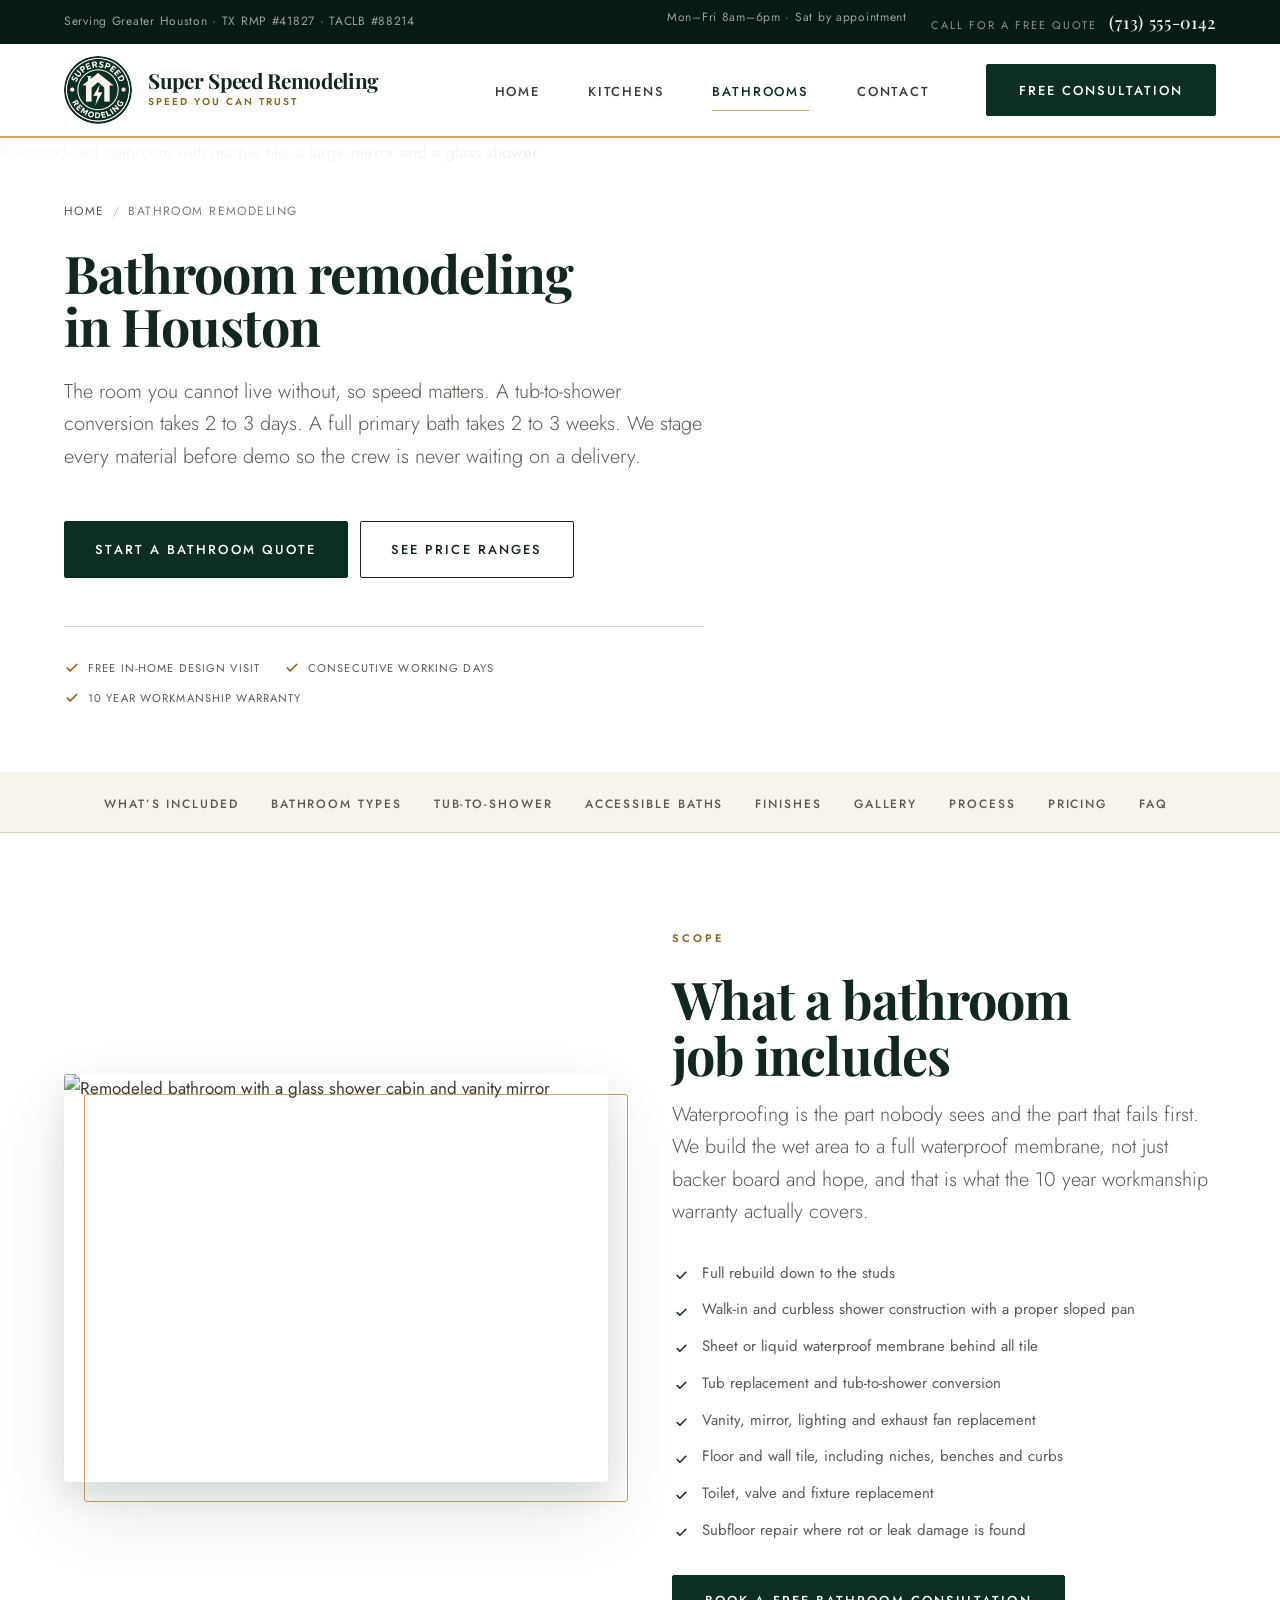
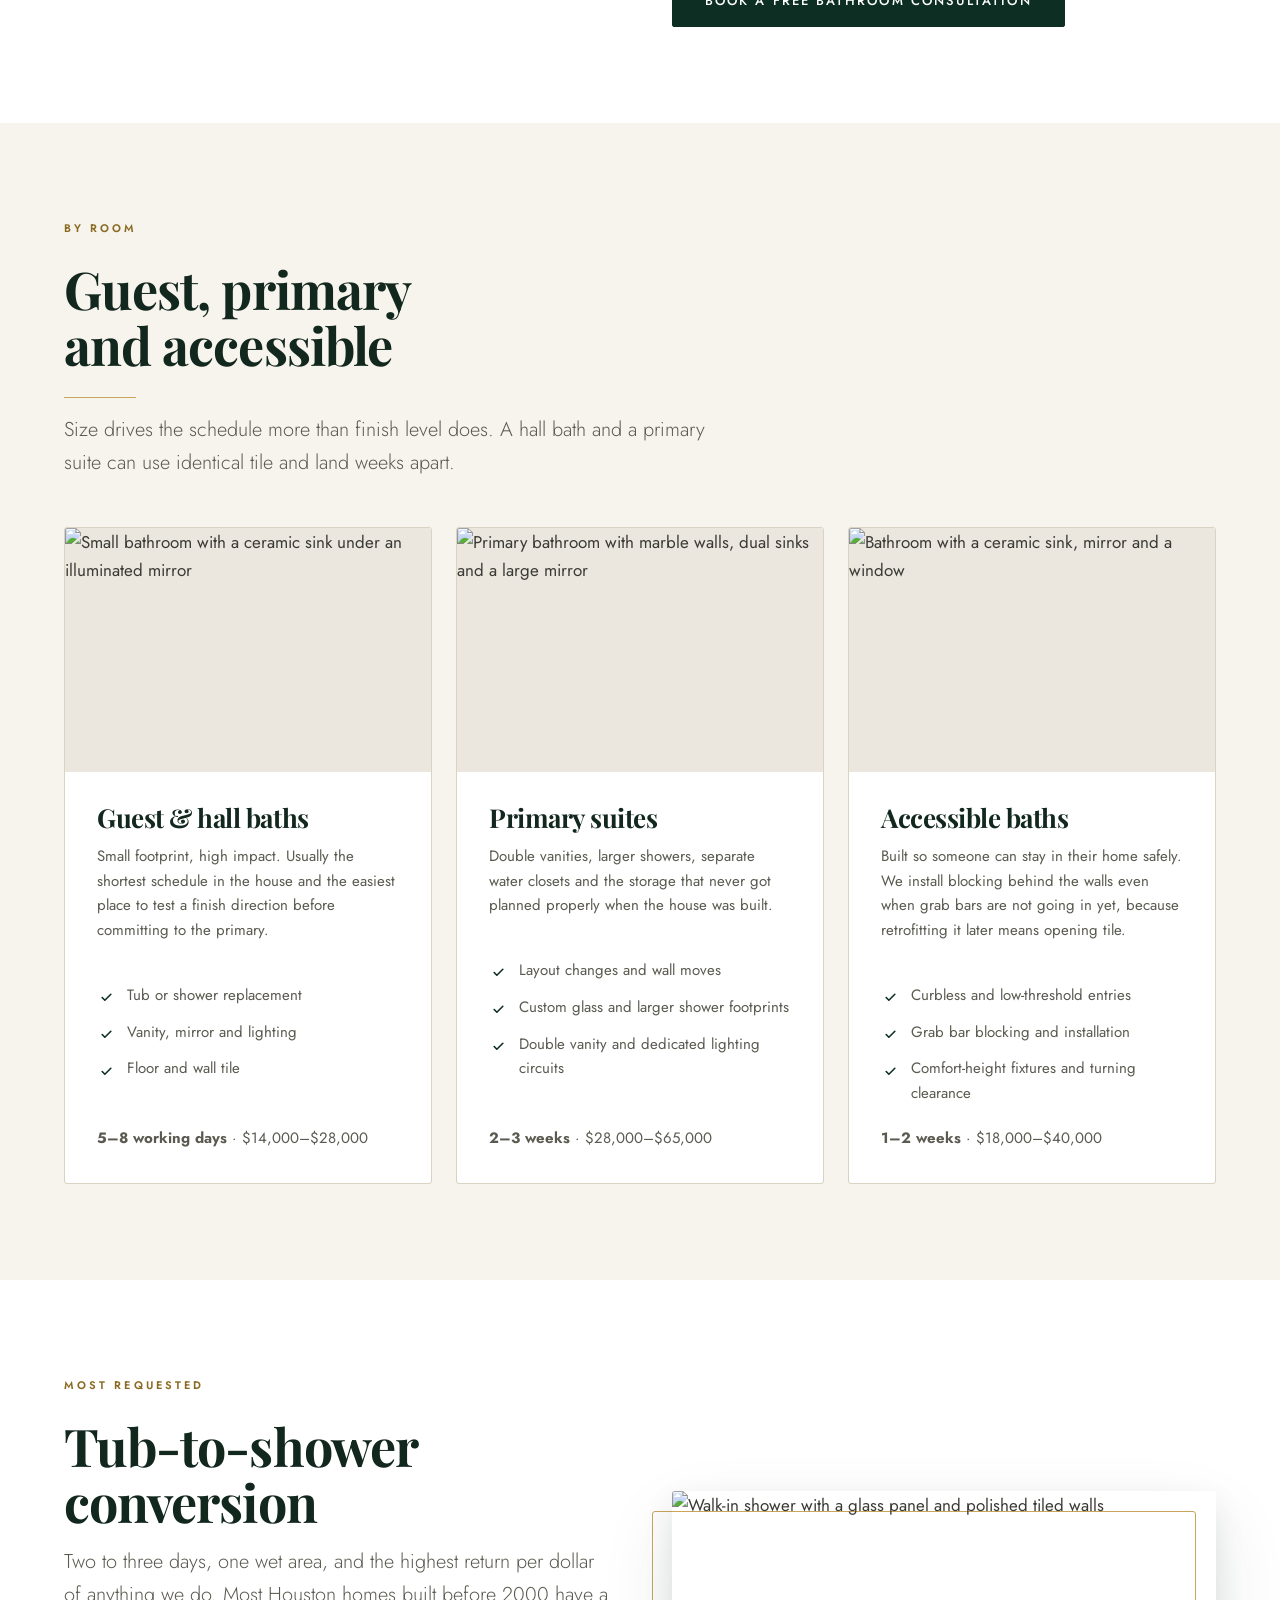
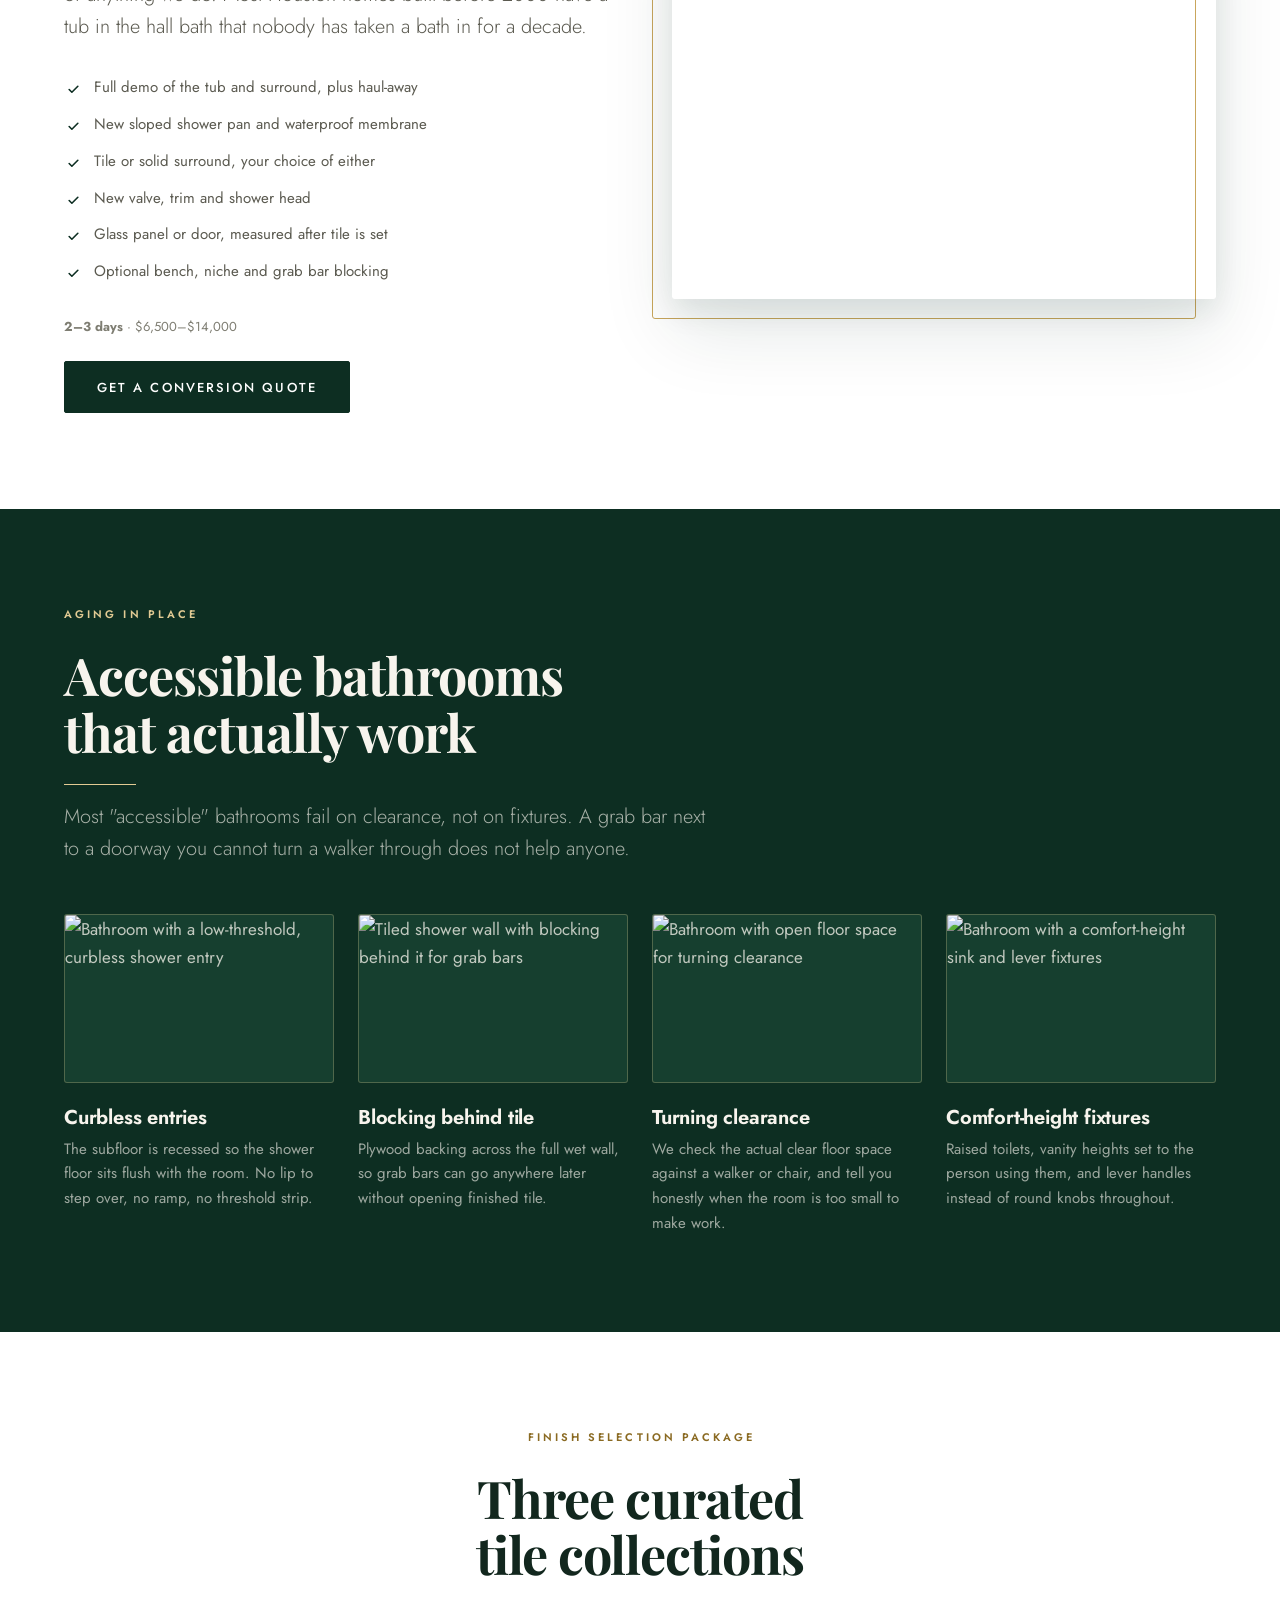
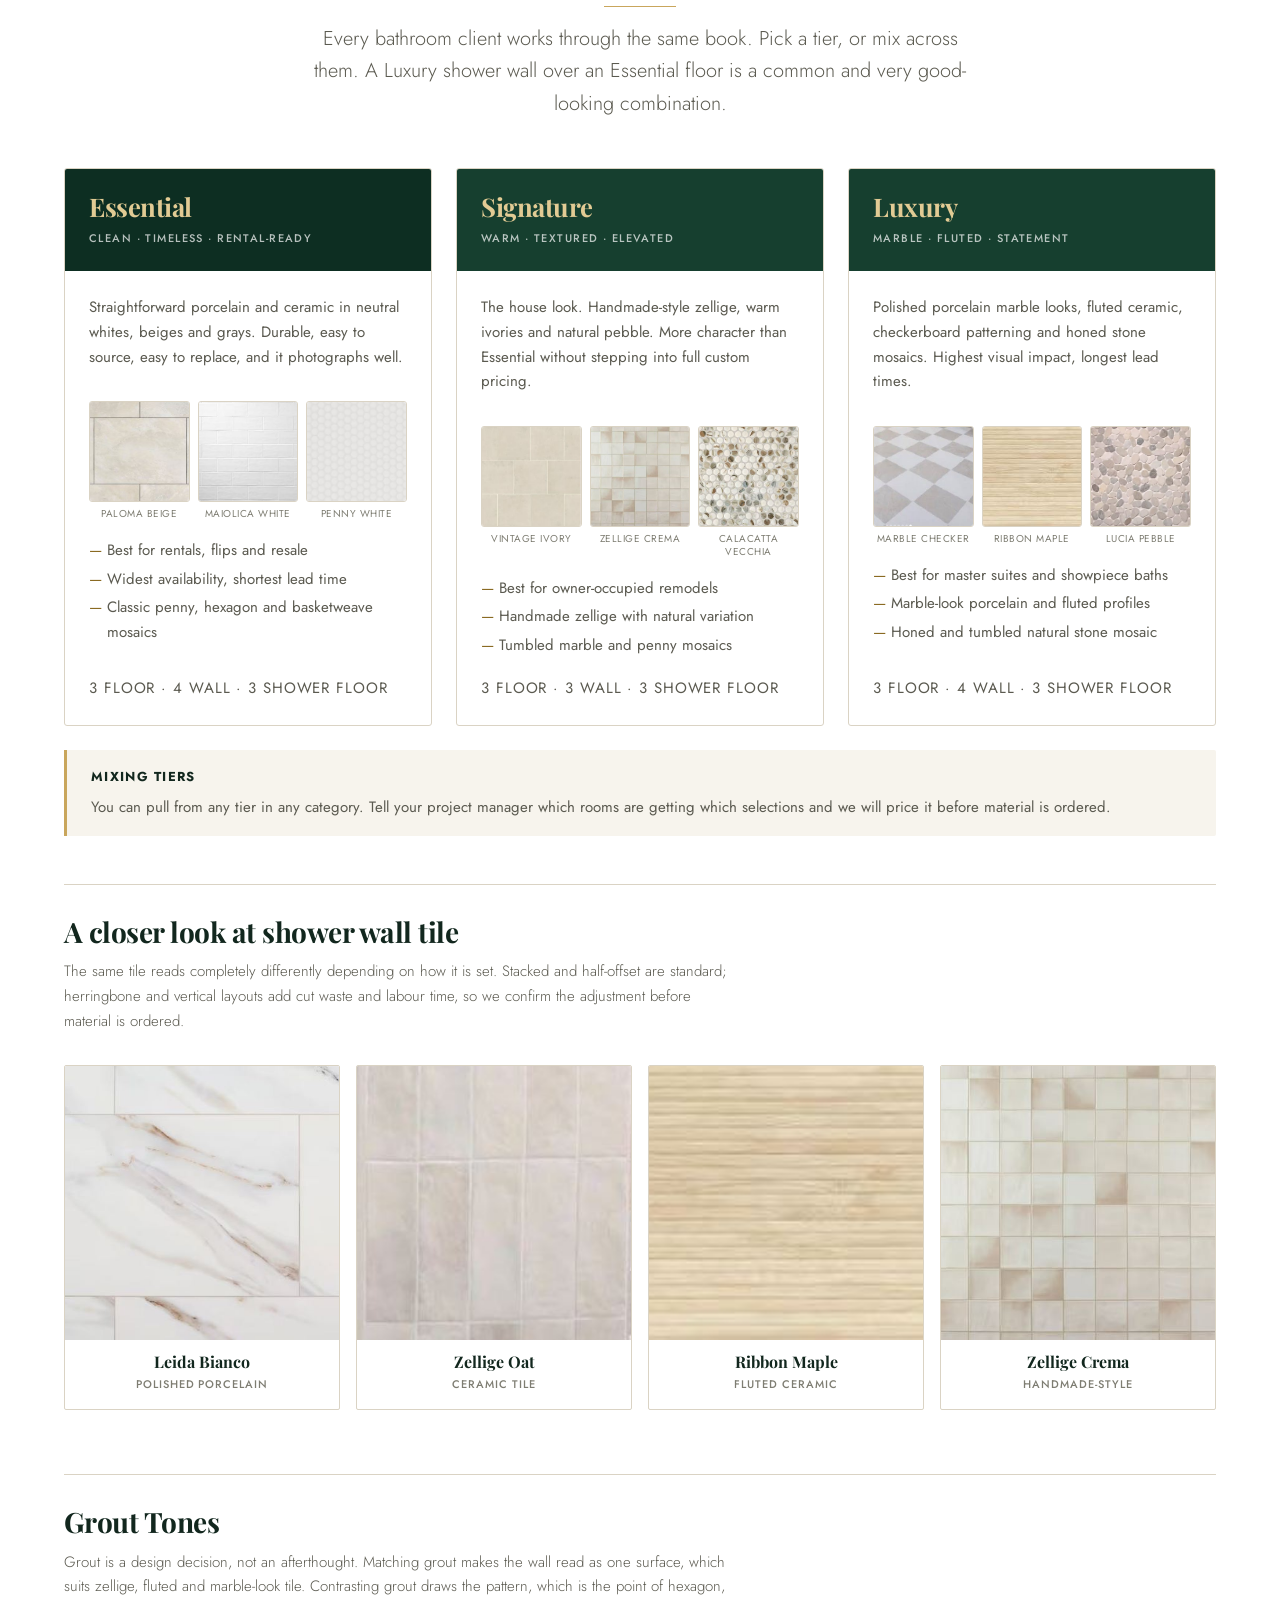
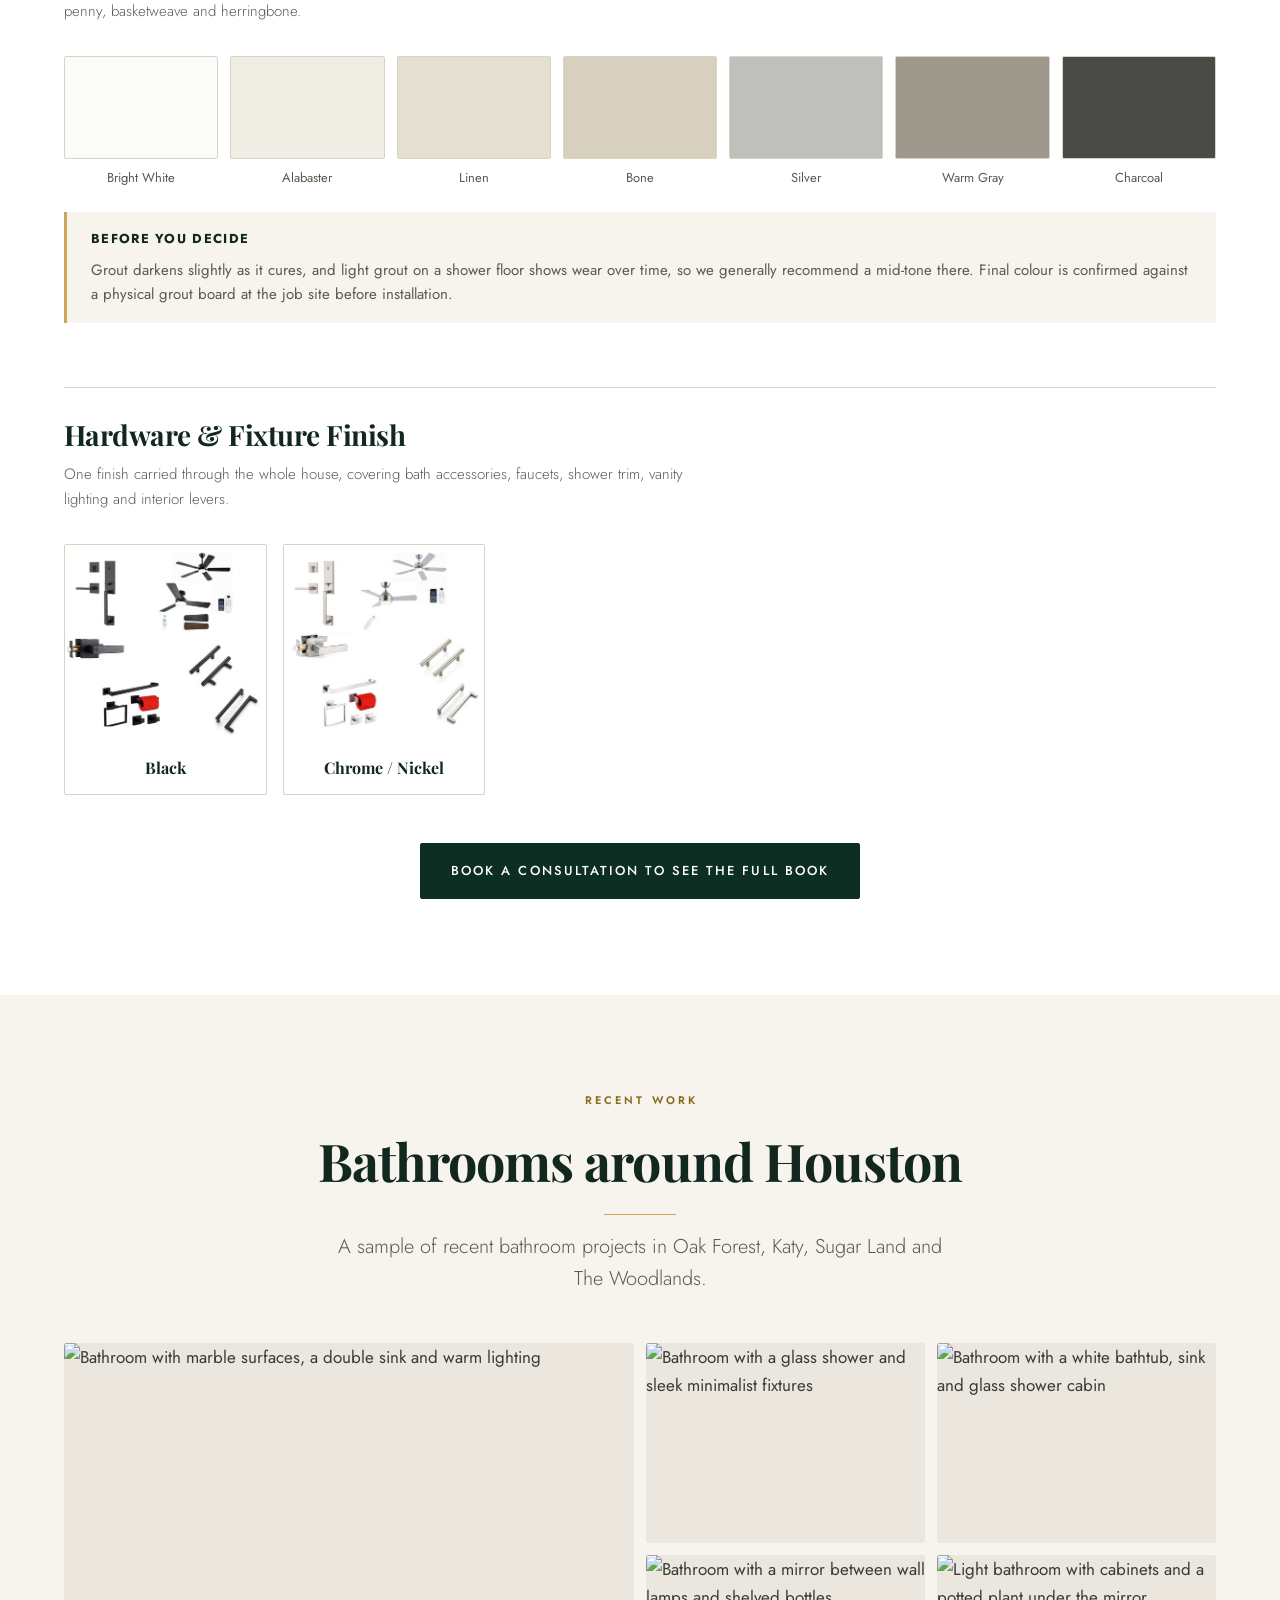
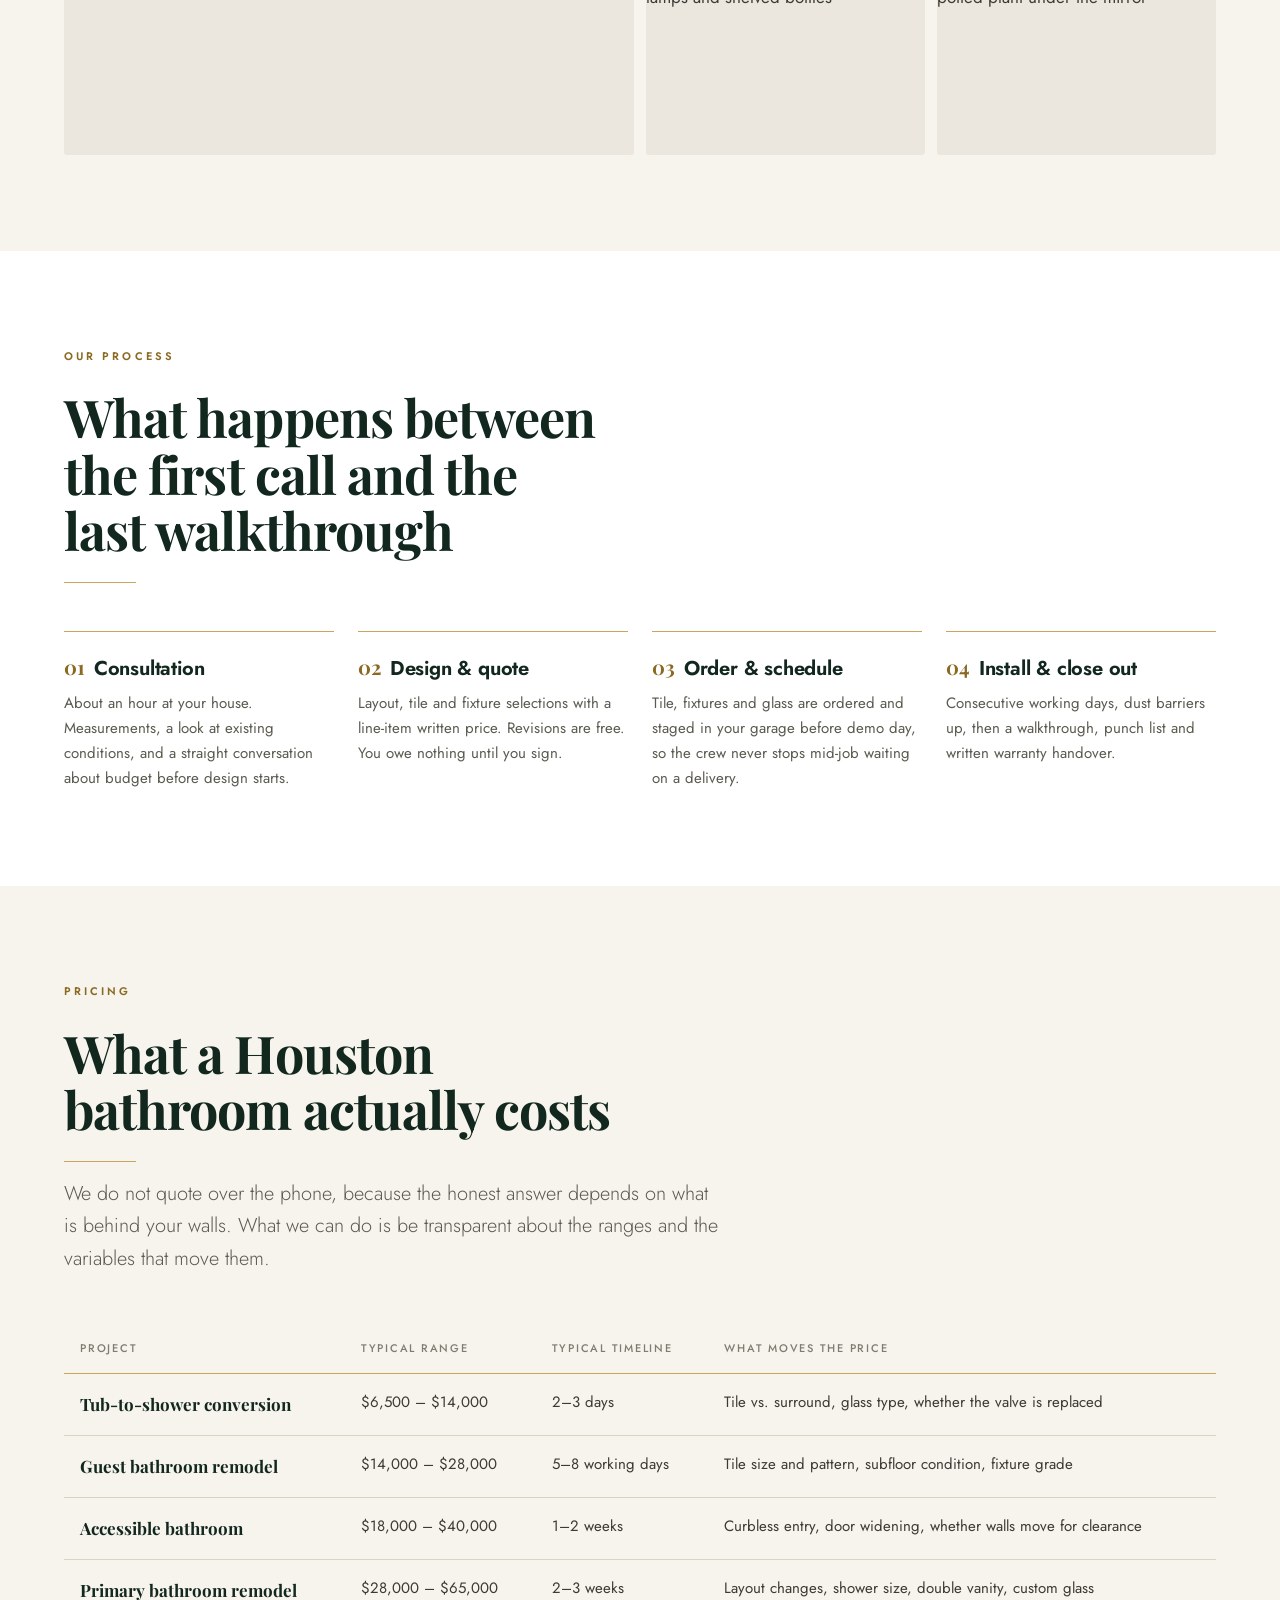
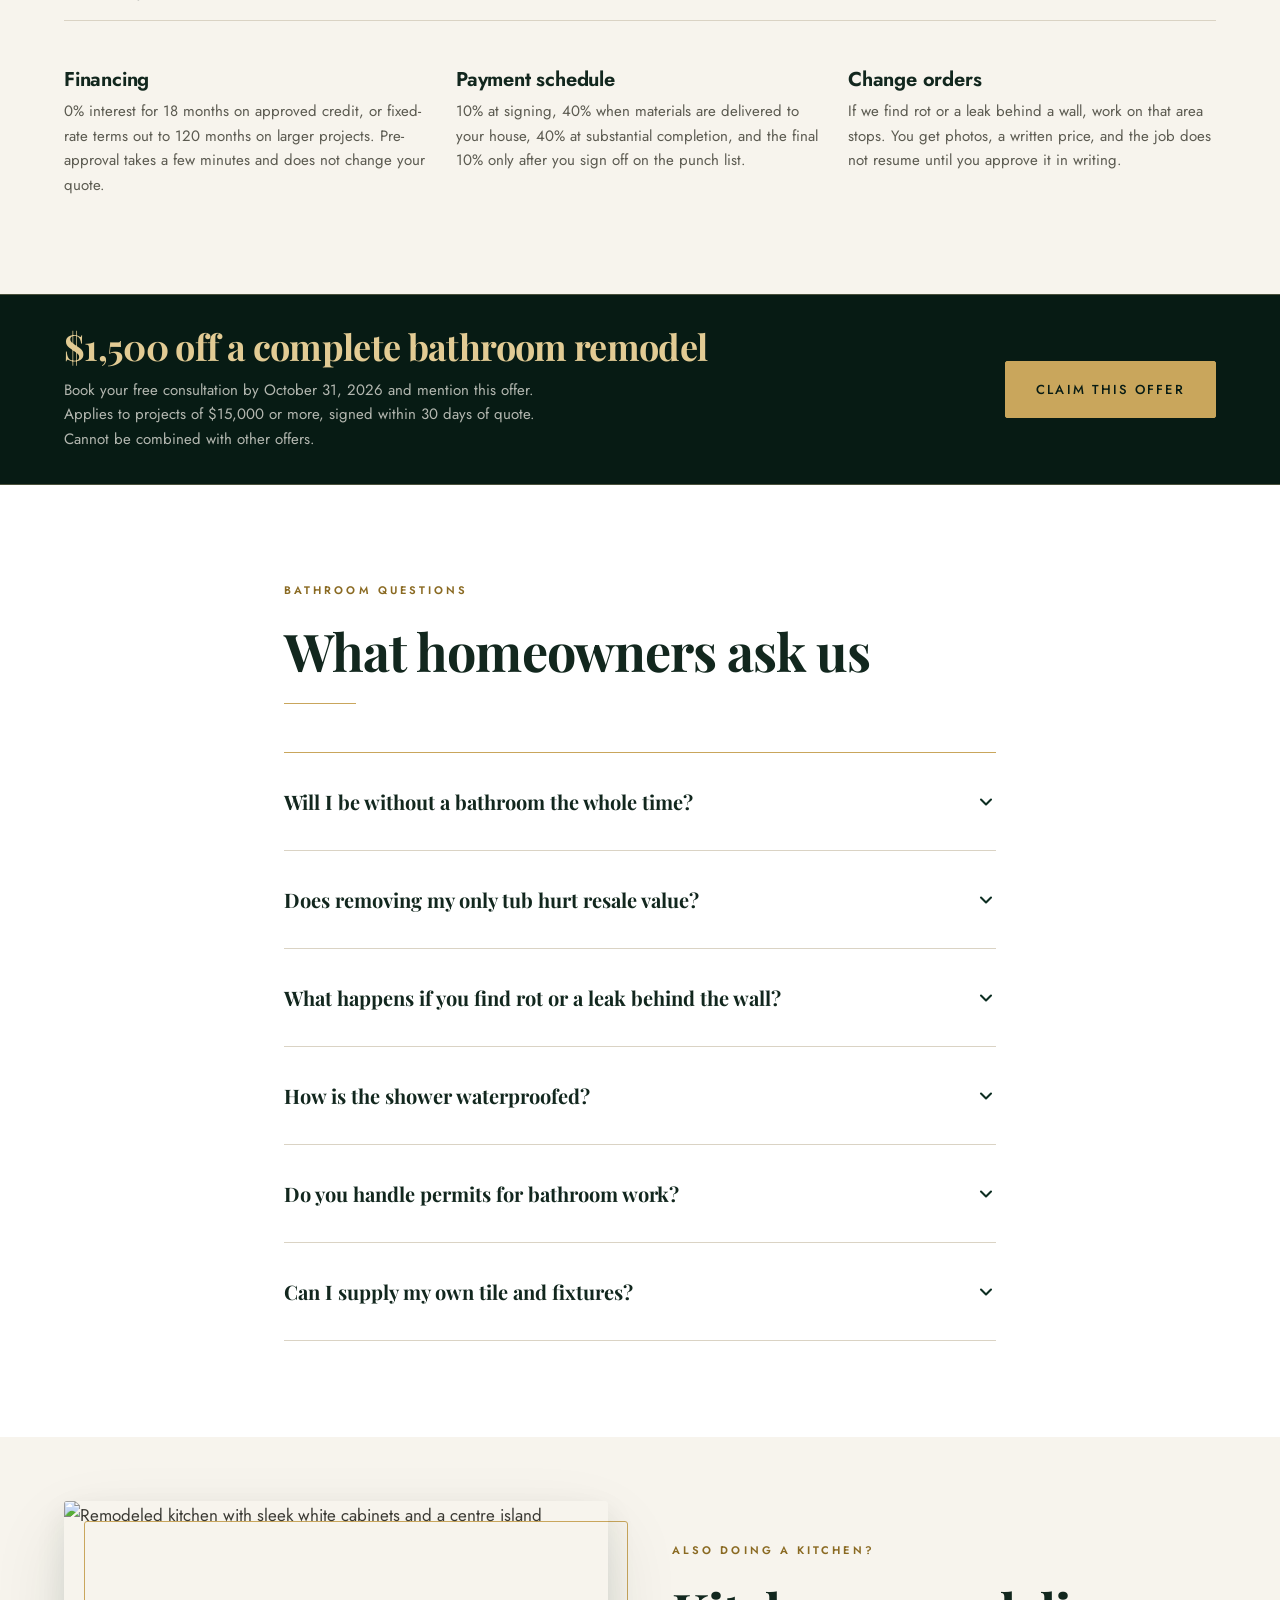
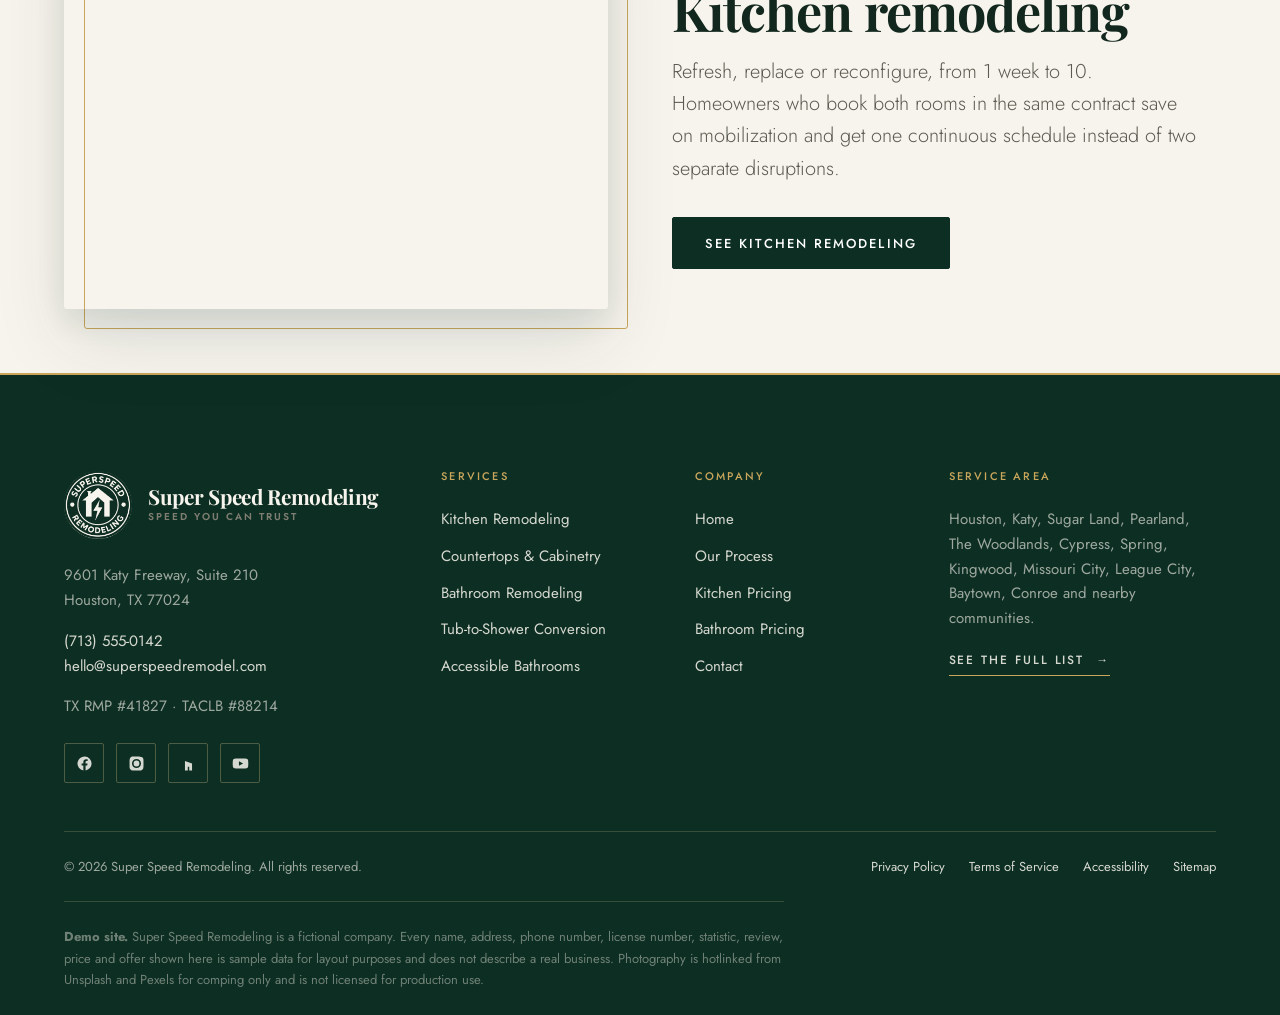
==== commit 7a16c487: "Add files via upload" ====
--- a/bathroom-remodeling.html
+++ b/bathroom-remodeling.html
@@ -254,30 +254,30 @@
 
       <div class="grid grid--4">
         <div class="value" data-reveal>
-          <div class="value__icon" aria-hidden="true">
-            <svg width="22" height="22" viewBox="0 0 24 24" fill="none" stroke="currentColor" stroke-width="1.8" stroke-linecap="round" stroke-linejoin="round"><path d="M3 20h18"/><path d="M5 20V9l7-4 7 4v11"/></svg>
-          </div>
+          <figure class="value__media">
+            <img src="https://images.pexels.com/photos/7045849/pexels-photo-7045849.jpeg?auto=compress&amp;cs=tinysrgb&amp;w=700" alt="Bathroom with a low-threshold, curbless shower entry" loading="lazy">
+          </figure>
           <h4>Curbless entries</h4>
           <p>The subfloor is recessed so the shower floor sits flush with the room. No lip to step over, no ramp, no threshold strip.</p>
         </div>
         <div class="value" data-reveal>
-          <div class="value__icon" aria-hidden="true">
-            <svg width="22" height="22" viewBox="0 0 24 24" fill="none" stroke="currentColor" stroke-width="1.8" stroke-linecap="round" stroke-linejoin="round"><path d="M4 6h16"/><path d="M4 12h16"/><path d="M4 18h16"/></svg>
-          </div>
+          <figure class="value__media">
+            <img src="https://images.pexels.com/photos/7005268/pexels-photo-7005268.jpeg?auto=compress&amp;cs=tinysrgb&amp;w=700" alt="Tiled shower wall with blocking behind it for grab bars" loading="lazy">
+          </figure>
           <h4>Blocking behind tile</h4>
           <p>Plywood backing across the full wet wall, so grab bars can go anywhere later without opening finished tile.</p>
         </div>
         <div class="value" data-reveal>
-          <div class="value__icon" aria-hidden="true">
-            <svg width="22" height="22" viewBox="0 0 24 24" fill="none" stroke="currentColor" stroke-width="1.8" stroke-linecap="round" stroke-linejoin="round"><circle cx="12" cy="12" r="9"/><path d="M12 8v8"/><path d="M8 12h8"/></svg>
-          </div>
+          <figure class="value__media">
+            <img src="https://images.pexels.com/photos/27359993/pexels-photo-27359993.jpeg?auto=compress&amp;cs=tinysrgb&amp;w=700" alt="Bathroom with open floor space for turning clearance" loading="lazy">
+          </figure>
           <h4>Turning clearance</h4>
           <p>We check the actual clear floor space against a walker or chair, and tell you honestly when the room is too small to make work.</p>
         </div>
         <div class="value" data-reveal>
-          <div class="value__icon" aria-hidden="true">
-            <svg width="22" height="22" viewBox="0 0 24 24" fill="none" stroke="currentColor" stroke-width="1.8" stroke-linecap="round" stroke-linejoin="round"><path d="M12 3v18"/><path d="M5 10h14"/></svg>
-          </div>
+          <figure class="value__media">
+            <img src="https://images.pexels.com/photos/6890406/pexels-photo-6890406.jpeg?auto=compress&amp;cs=tinysrgb&amp;w=700" alt="Bathroom with a comfort-height sink and lever fixtures" loading="lazy">
+          </figure>
           <h4>Comfort-height fixtures</h4>
           <p>Raised toilets, vanity heights set to the person using them, and lever handles instead of round knobs throughout.</p>
         </div>
--- a/assets/css/styles.css
+++ b/assets/css/styles.css
@@ -42,8 +42,9 @@
   --brand-dark: #071B14;
   --brand-mid:  #163F2F;   /* card headers */
   --brand-soft: #E4EBE6;
-  --gold:       #C9A65C;   /* accent gold - eyebrows, rules */
-  --gold-light: #E2CB94;   /* display gold on dark */
+  --gold:       #C9A65C;   /* accent gold - rules, borders, decoration only */
+  --gold-ink:   #8A6A22;   /* gold for TEXT on light - 5.1:1 on white, passes AA */
+  --gold-light: #E2CB94;   /* gold for text on dark green - 9.3:1 */
   --green:      #0D2E22;   /* checkmarks */
 
   /* Typography */
@@ -155,26 +156,17 @@
 }
 
 .eyebrow {
-  display: flex;
-  align-items: center;
-  gap: var(--sp-3);
+  display: block;
   font-family: var(--font-ui);
-  font-size: 0.75rem;
-  font-weight: 500;
-  letter-spacing: 0.22em;
-  text-transform: uppercase;
-  color: var(--gold);
-  margin: 0 0 var(--sp-4);
-}
-.eyebrow::before {
-  content: "";
-  width: 26px;
-  height: 1px;
-  flex: none;
-  background: currentColor;
-  opacity: .8;
-}
-.section-head--center .eyebrow { justify-content: center; }
+  font-size: 0.6875rem;
+  font-weight: 600;
+  letter-spacing: 0.28em;
+  text-transform: uppercase;
+  color: var(--gold-ink);
+  margin: 0 0 var(--sp-5);
+}
+/* wide tracking adds a trailing gap; nudge centred eyebrows back on axis */
+.section-head--center .eyebrow { text-indent: 0.28em; }
 .eyebrow--light { color: var(--gold-light); }
 
 .section-head { max-width: 660px; margin-bottom: var(--sp-7); }
@@ -388,10 +380,10 @@
   display: block;
   margin-top: 2px;
   font-size: 0.625rem;
-  font-weight: 500;
+  font-weight: 600;
   letter-spacing: 0.2em;
   text-transform: uppercase;
-  color: var(--gold);
+  color: var(--gold-ink);
 }
 
 .nav ul {
@@ -412,7 +404,7 @@
   text-decoration: none;
   padding-block: var(--sp-2);
 }
-.nav a:hover { color: var(--gold); }
+.nav a:hover { color: var(--gold-ink); }
 .nav a[aria-current="page"] { color: var(--brand); }
 .nav a[aria-current="page"]::after {
   content: "";
@@ -495,7 +487,7 @@
 
 .hero h1 { color: var(--ink); margin-bottom: var(--sp-5); }
 .hero--page h1 { font-size: var(--fs-3xl); }
-.hero .eyebrow { color: var(--gold); }
+.hero .eyebrow { color: var(--gold-ink); }
 
 .hero__sub {
   font-size: var(--fs-lg);
@@ -524,7 +516,7 @@
   content: "";
   width: 16px; height: 16px;
   flex: none;
-  background: var(--gold);
+  background: var(--gold-ink);
   -webkit-mask: url("data:image/svg+xml;utf8,<svg xmlns='http://www.w3.org/2000/svg' viewBox='0 0 24 24'><path d='M20 6L9 17l-5-5' fill='none' stroke='black' stroke-width='3' stroke-linecap='round' stroke-linejoin='round'/></svg>") center / 14px no-repeat;
           mask: url("data:image/svg+xml;utf8,<svg xmlns='http://www.w3.org/2000/svg' viewBox='0 0 24 24'><path d='M20 6L9 17l-5-5' fill='none' stroke='black' stroke-width='3' stroke-linecap='round' stroke-linejoin='round'/></svg>") center / 14px no-repeat;
 }
@@ -549,7 +541,7 @@
   margin-bottom: var(--sp-5);
 }
 .breadcrumb a { color: var(--slate); text-decoration: none; }
-.breadcrumb a:hover { color: var(--gold); }
+.breadcrumb a:hover { color: var(--gold-ink); }
 .breadcrumb span { margin-inline: var(--sp-2); opacity: .5; }
 
 /* --- Start panel: quick form + proof, one card -------------------------- */
@@ -649,15 +641,22 @@
 
 /* Icon / value columns */
 .value { text-align: left; }
-.value__icon {
-  width: 44px; height: 44px;
-  display: grid; place-items: center;
-  margin-bottom: var(--sp-4);
-  border-radius: var(--radius);
-  background: var(--brand-soft);
-  color: var(--brand);
-}
-.section--dark .value__icon { background: rgba(226,203,148,.16); color: var(--gold-light); }
+.value__media {
+  margin: 0 0 var(--sp-5);
+  overflow: hidden;
+  border-radius: var(--radius-lg);
+  border: 1px solid var(--line);
+  background: var(--cream-2);
+}
+.value__media img {
+  display: block;
+  width: 100%;
+  aspect-ratio: 16 / 10;
+  object-fit: cover;
+  transition: transform .5s var(--ease);
+}
+.value:hover .value__media img { transform: scale(1.04); }
+.section--dark .value__media { border-color: rgba(226,203,148,.28); background: var(--brand-mid); }
 .value h4 { margin-bottom: var(--sp-2); }
 .value p { font-size: var(--fs-sm); color: var(--slate); margin: 0; }
 .section--dark .value p { color: rgba(247,244,237,.62); }
@@ -666,19 +665,24 @@
 .steps { counter-reset: step; }
 .step { position: relative; padding-top: var(--sp-5); border-top: 1px solid var(--gold); }
 .section--dark .step { border-top-color: rgba(226,203,148,.4); }
-.step::before {
+/* the number sits on the same baseline as the step title, not above it */
+.step h4 {
+  display: flex;
+  align-items: baseline;
+  gap: 0.6rem;
+  margin-bottom: var(--sp-3);
+}
+.step h4::before {
   counter-increment: step;
   content: "0" counter(step);
-  display: block;
+  flex: none;
   font-family: var(--font-display);
-  font-size: 1.75rem;
+  font-size: 1em;
   font-weight: 700;
-  color: var(--gold);
-  margin-bottom: var(--sp-4);
   letter-spacing: -.02em;
-}
-.section--dark .step::before { color: var(--gold-light); }
-.step h4 { margin-bottom: var(--sp-2); }
+  color: var(--gold-ink);
+}
+.section--dark .step h4::before { color: var(--gold-light); }
 .step p { font-size: var(--fs-sm); color: var(--slate); margin: 0; }
 .section--dark .step p { color: rgba(247,244,237,.62); }
 
@@ -716,7 +720,7 @@
   border-radius: var(--radius-lg);
   padding: var(--sp-5);
 }
-.quote__stars { color: var(--gold); letter-spacing: 2px; font-size: var(--fs-sm); margin-bottom: var(--sp-3); }
+.quote__stars { color: var(--gold-ink); letter-spacing: 2px; font-size: var(--fs-sm); margin-bottom: var(--sp-3); }
 .quote blockquote { margin: 0 0 var(--sp-4); font-size: var(--fs-base); color: var(--ink-2); }
 .quote figcaption { margin-top: auto; font-size: var(--fs-xs); color: var(--slate-2); }
 .quote figcaption strong { display: block; font-size: var(--fs-sm); color: var(--ink); }
@@ -801,7 +805,7 @@
   text-decoration: none;
   color: var(--slate);
 }
-.jumpnav a:hover { color: var(--gold); }
+.jumpnav a:hover { color: var(--gold-ink); }
 
 /* Notice / placeholder callout */
 .notice {
@@ -996,7 +1000,7 @@
 }
 .tier__list { list-style: none; margin: 0; padding: 0; font-size: var(--fs-sm); color: var(--slate); }
 .tier__list li { padding-left: 1.1rem; position: relative; padding-block: 2px; }
-.tier__list li::before { content: "\2014"; position: absolute; left: 0; color: var(--gold); }
+.tier__list li::before { content: "\2014"; position: absolute; left: 0; color: var(--gold-ink); }
 .tier__foot {
   margin-top: auto;
   padding-top: var(--sp-4);
@@ -1157,7 +1161,7 @@
           mask: url("data:image/svg+xml;utf8,<svg xmlns='http://www.w3.org/2000/svg' viewBox='0 0 24 24'><path d='M6 9l6 6 6-6' fill='none' stroke='black' stroke-width='2.5' stroke-linecap='round' stroke-linejoin='round'/></svg>") center / contain no-repeat;
 }
 .faq details[open] summary::after { transform: rotate(180deg); }
-.faq summary:hover { color: var(--gold); }
+.faq summary:hover { color: var(--gold-ink); }
 .faq__answer { padding: 0 0 var(--sp-6); max-width: 68ch; color: var(--slate); font-size: var(--fs-base); font-weight: 300; line-height: 1.7; }
 
 /* 11. Footer ------------------------------------------------------------- */
